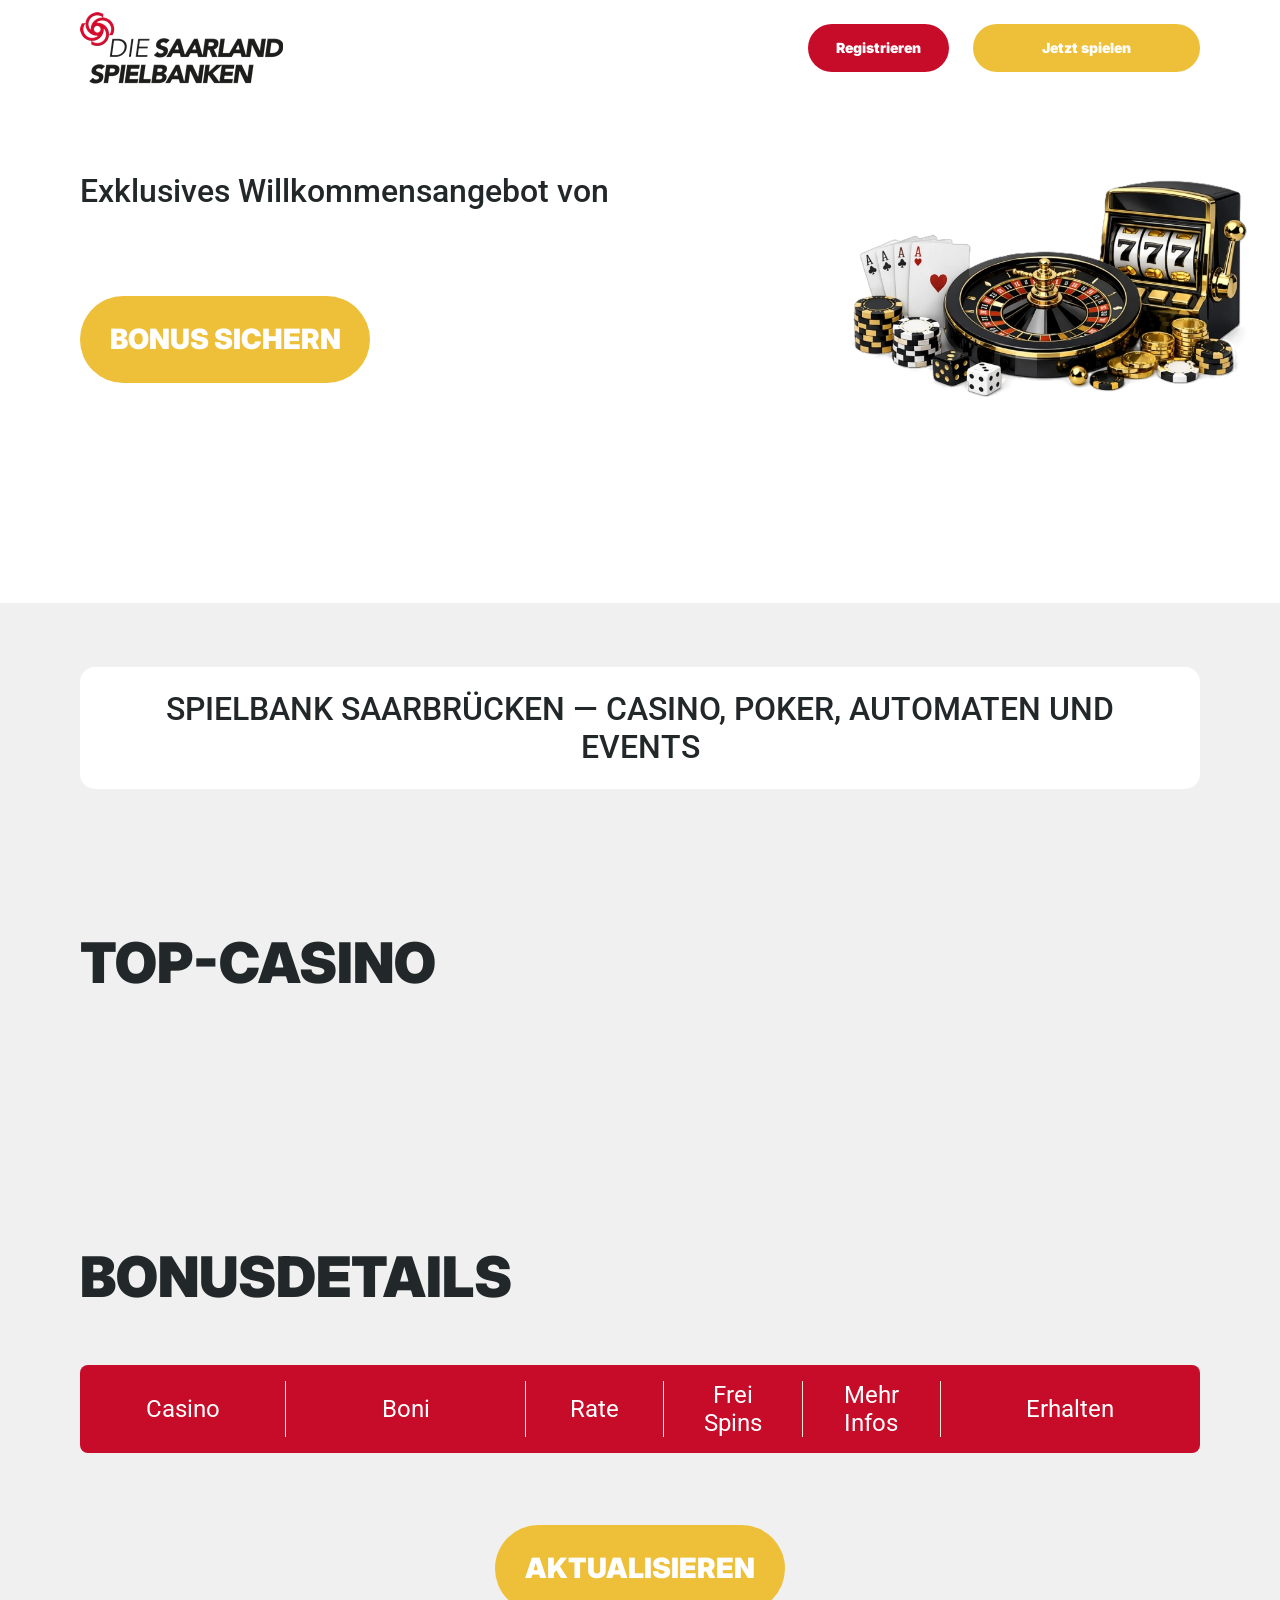
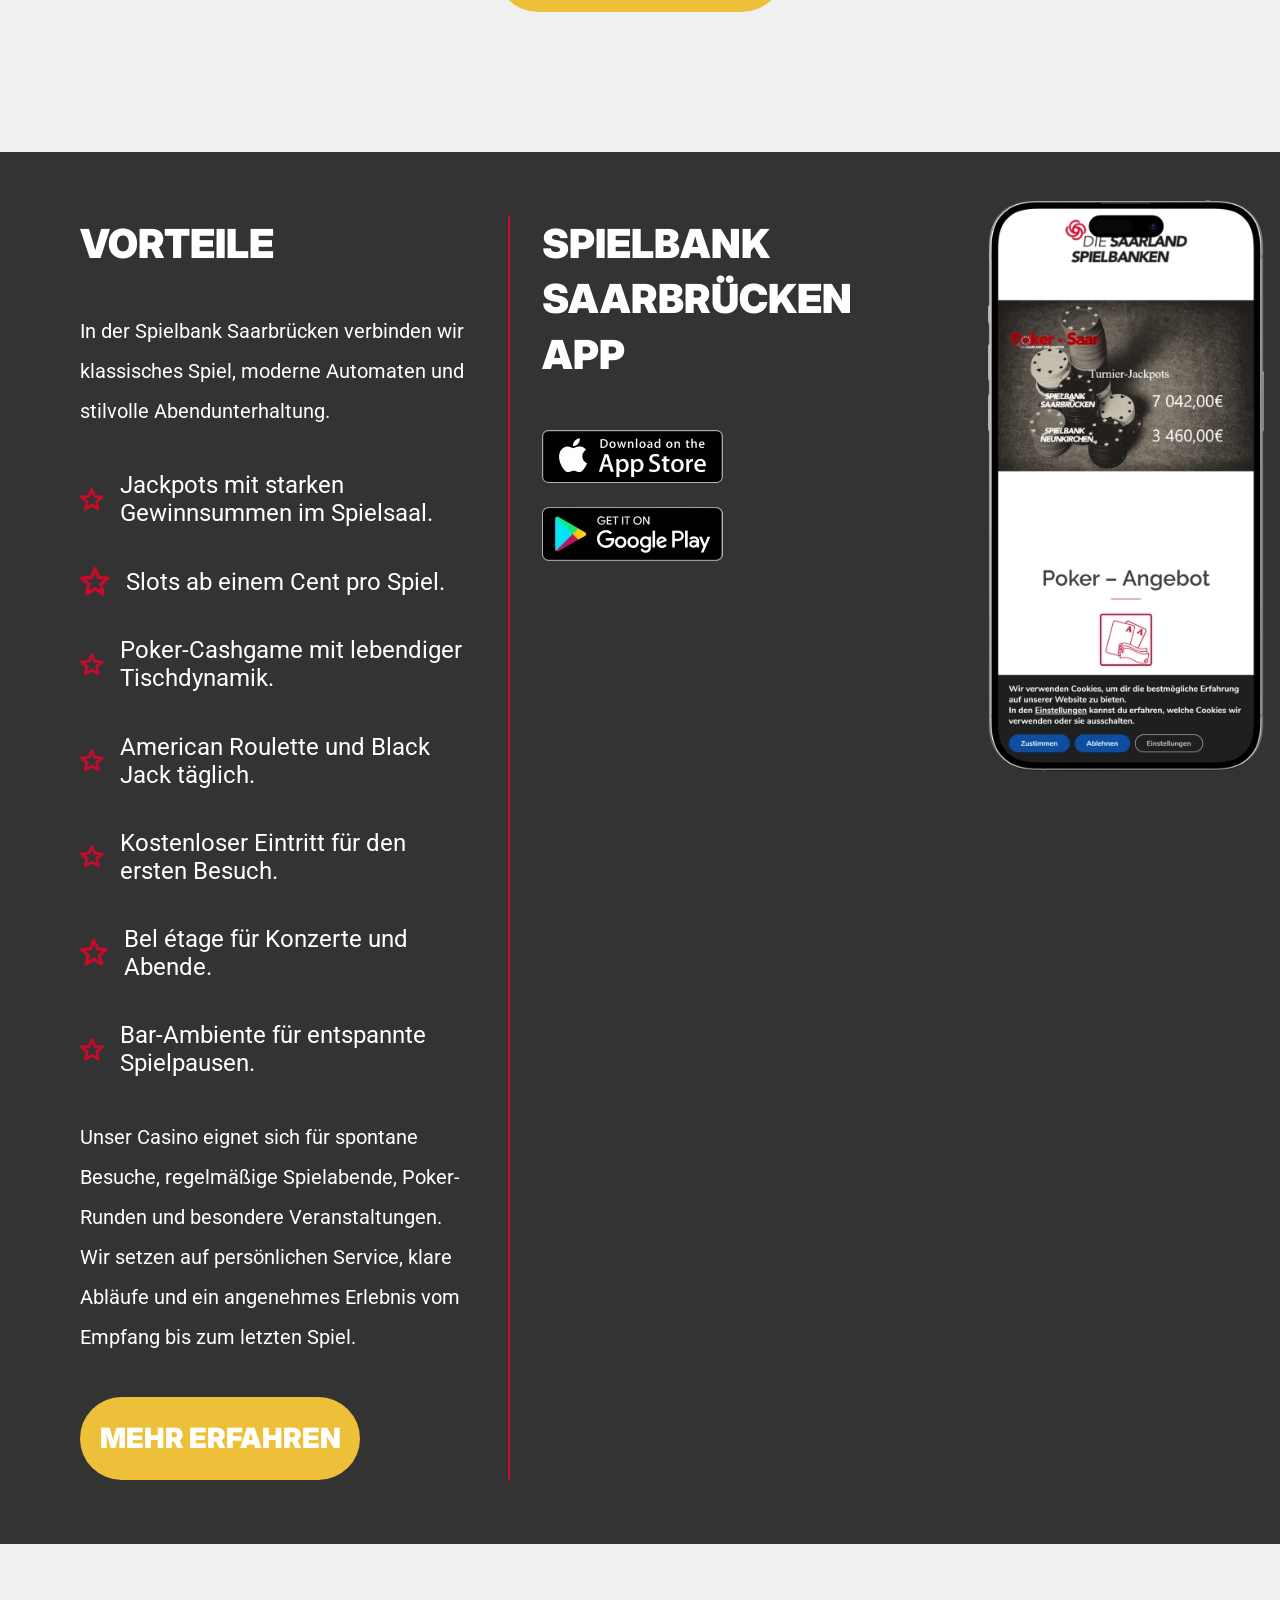
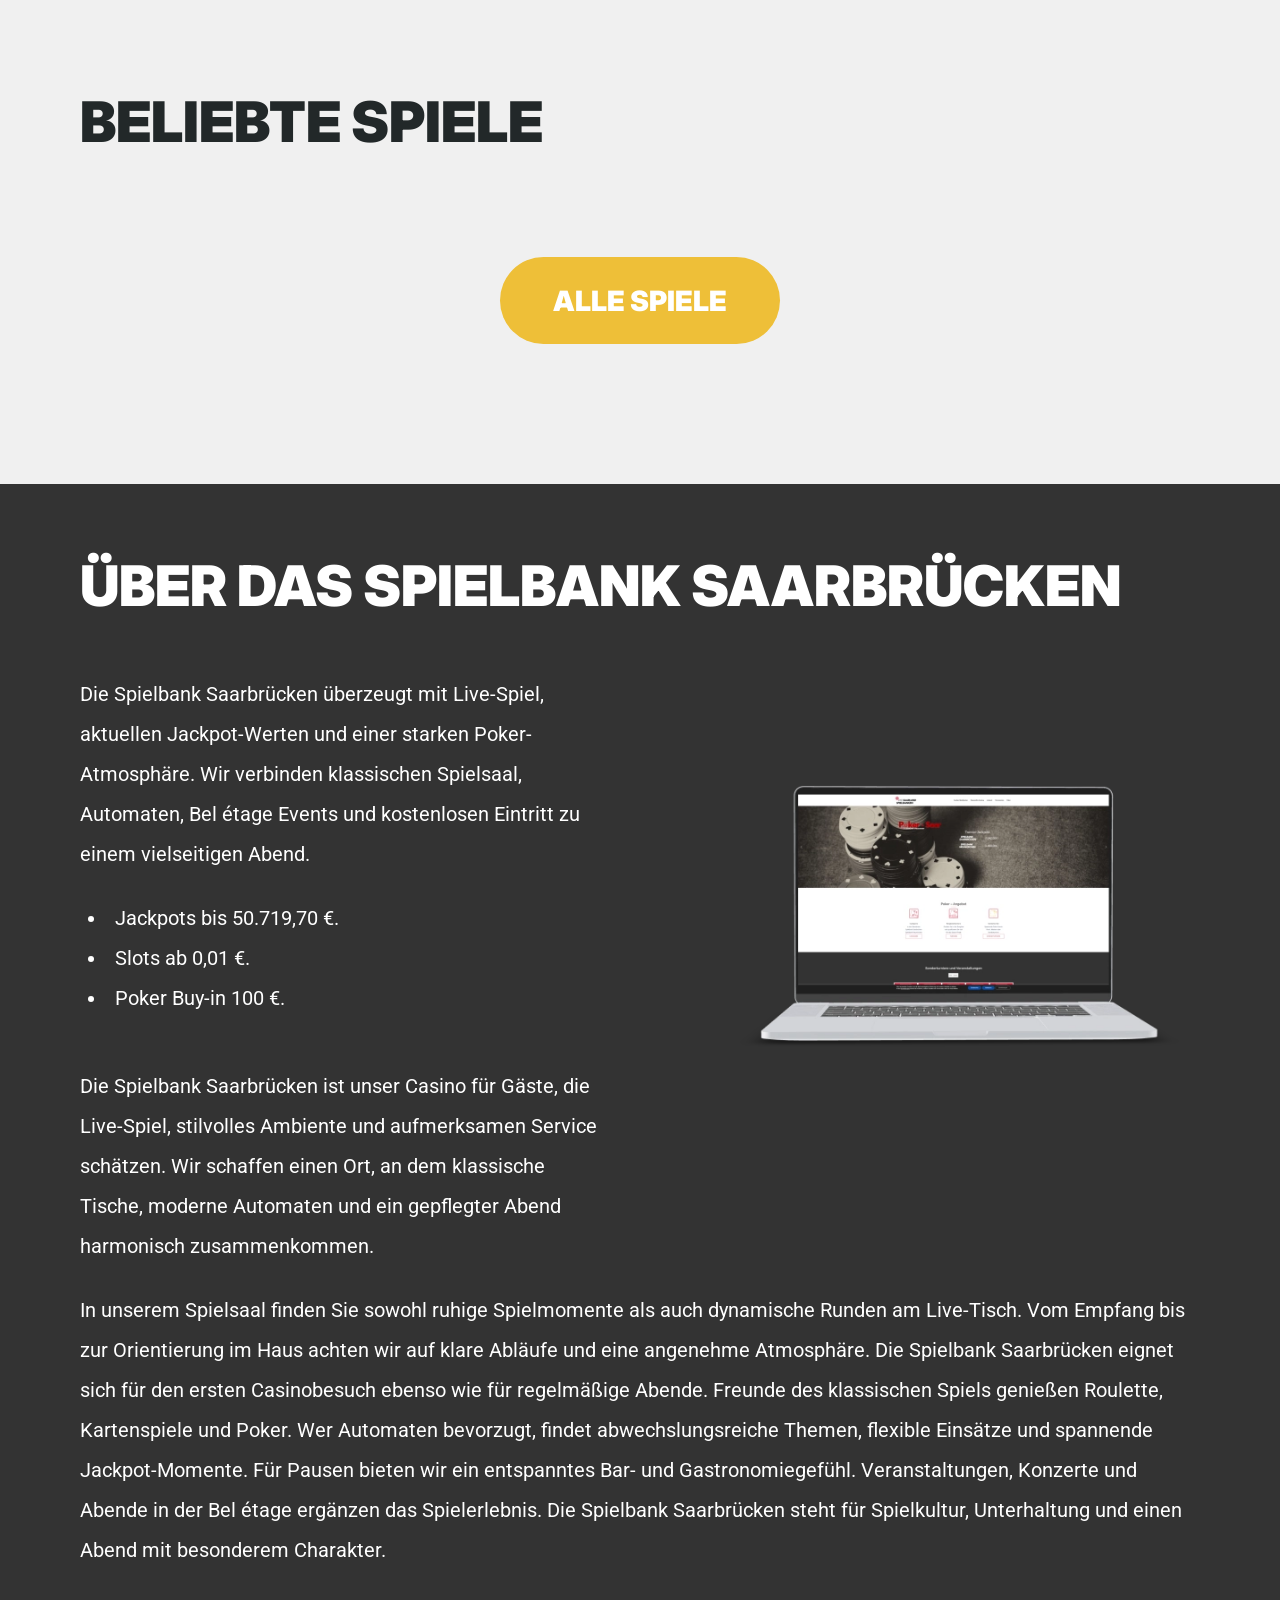
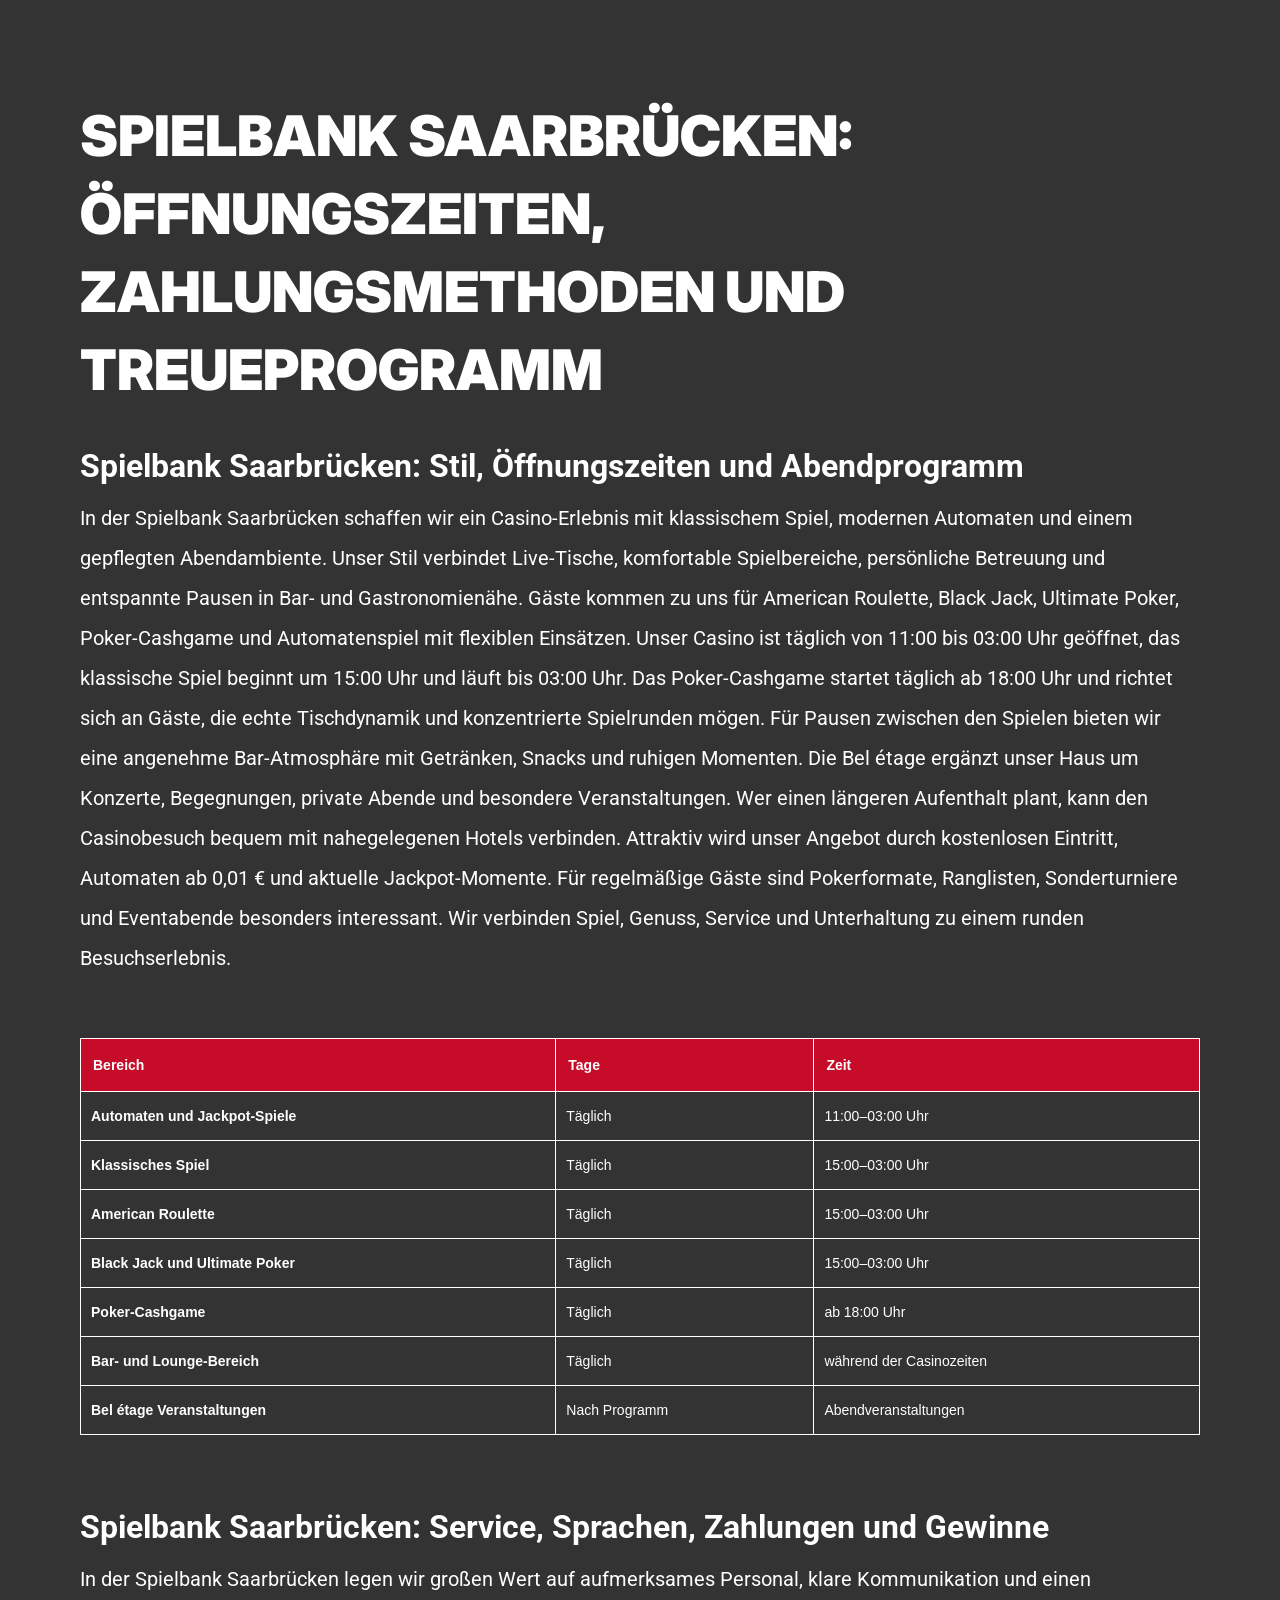
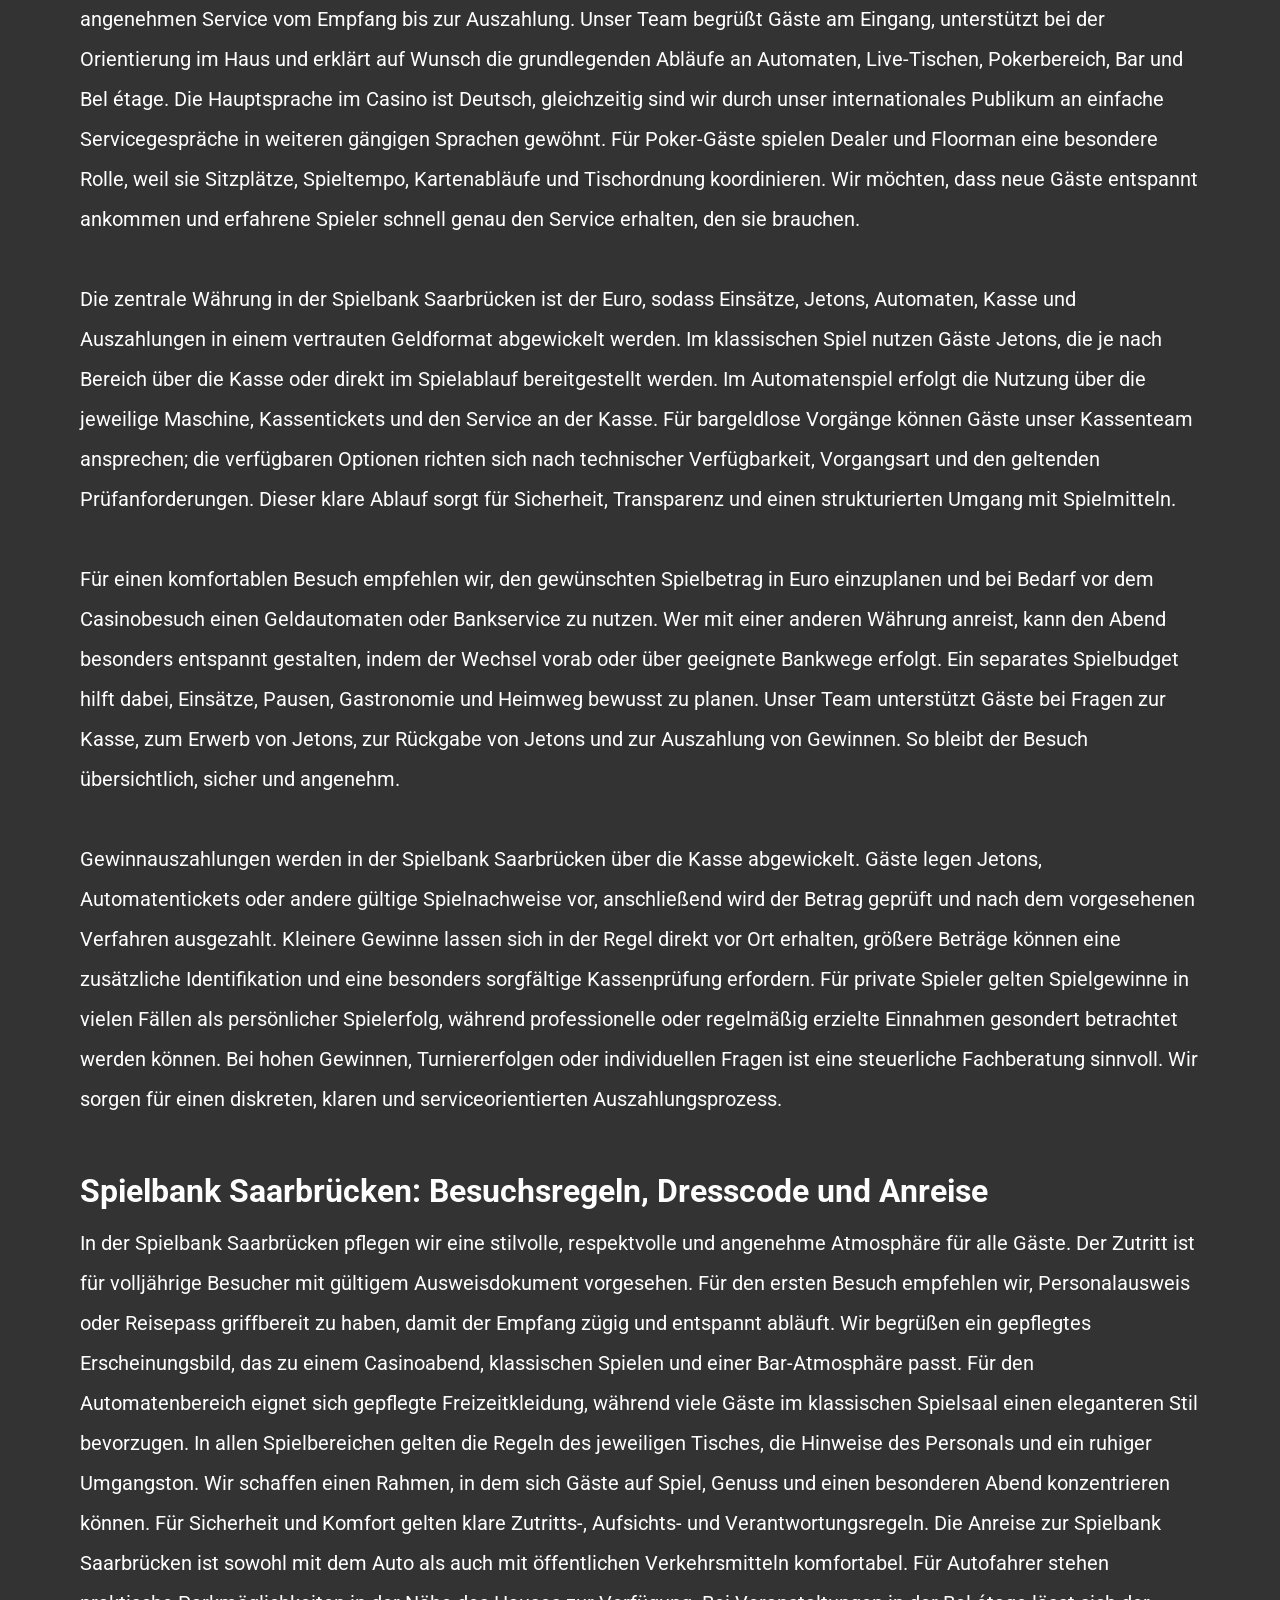
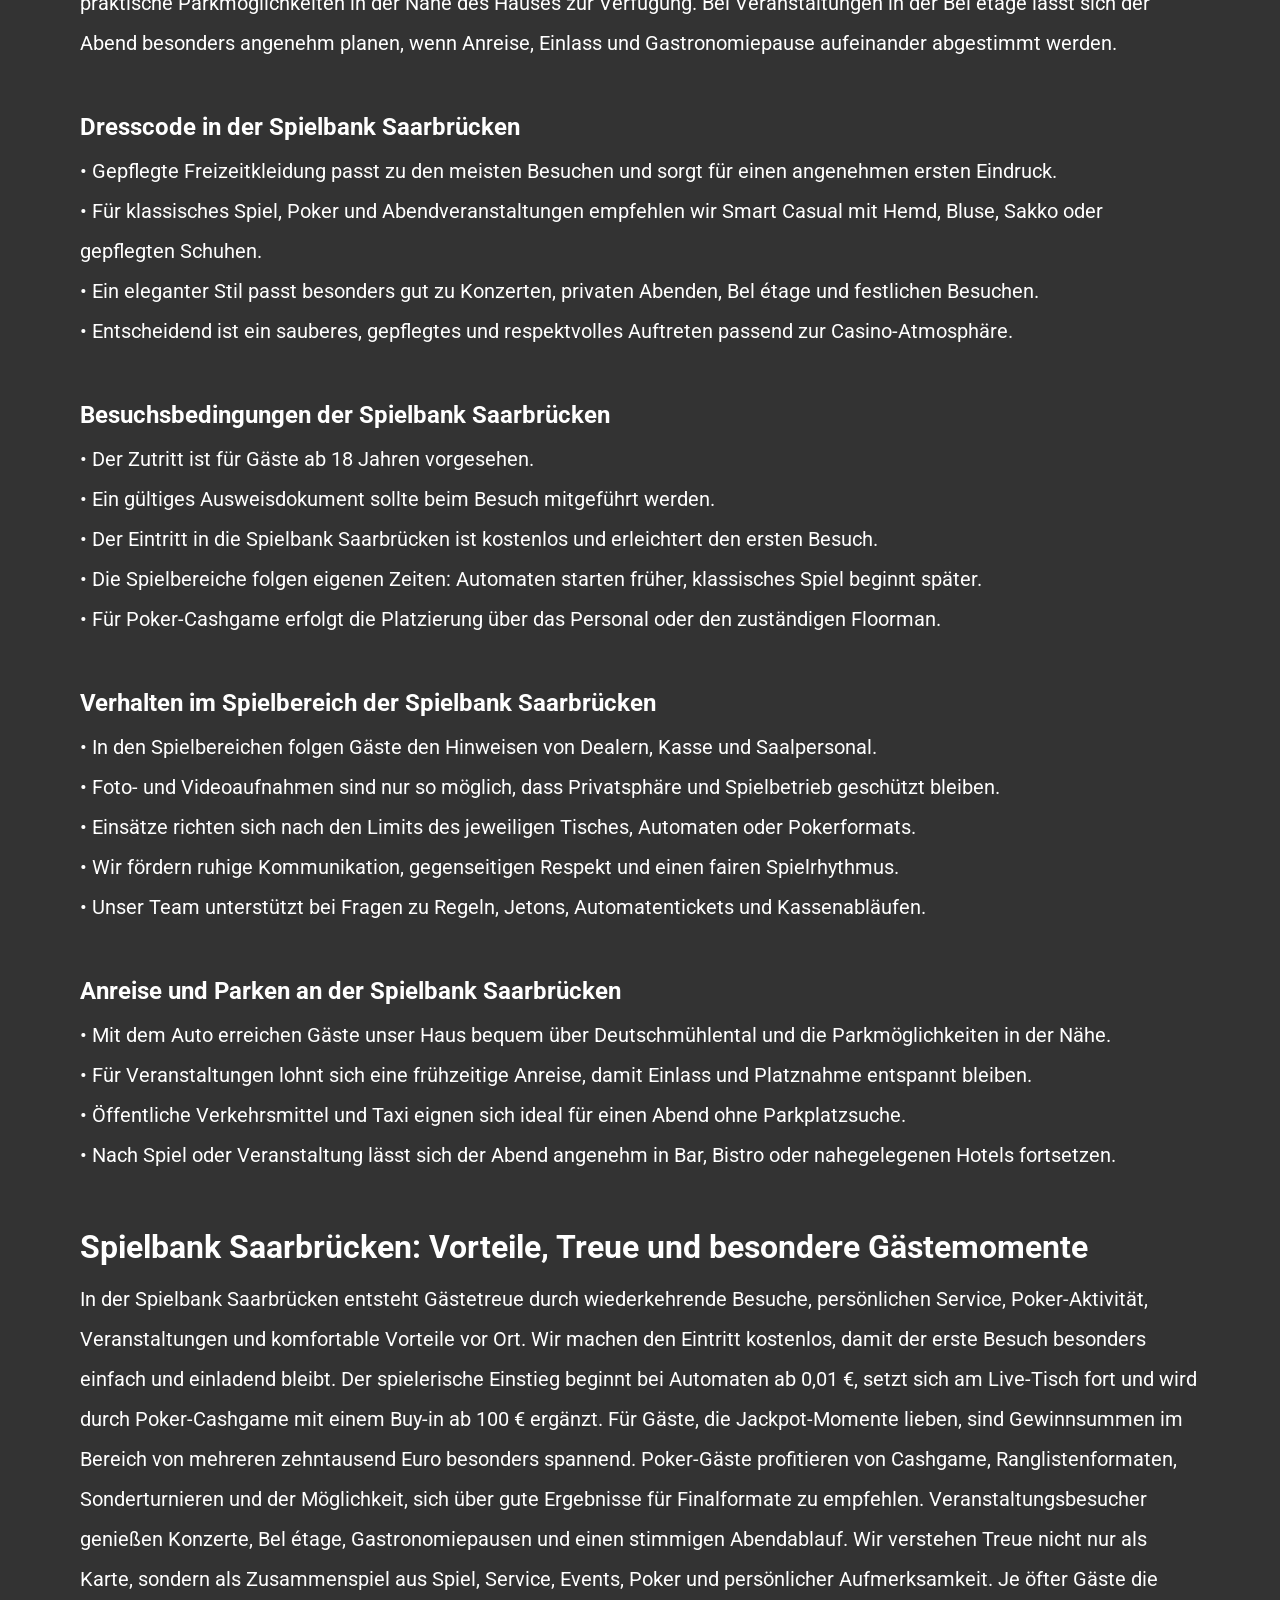
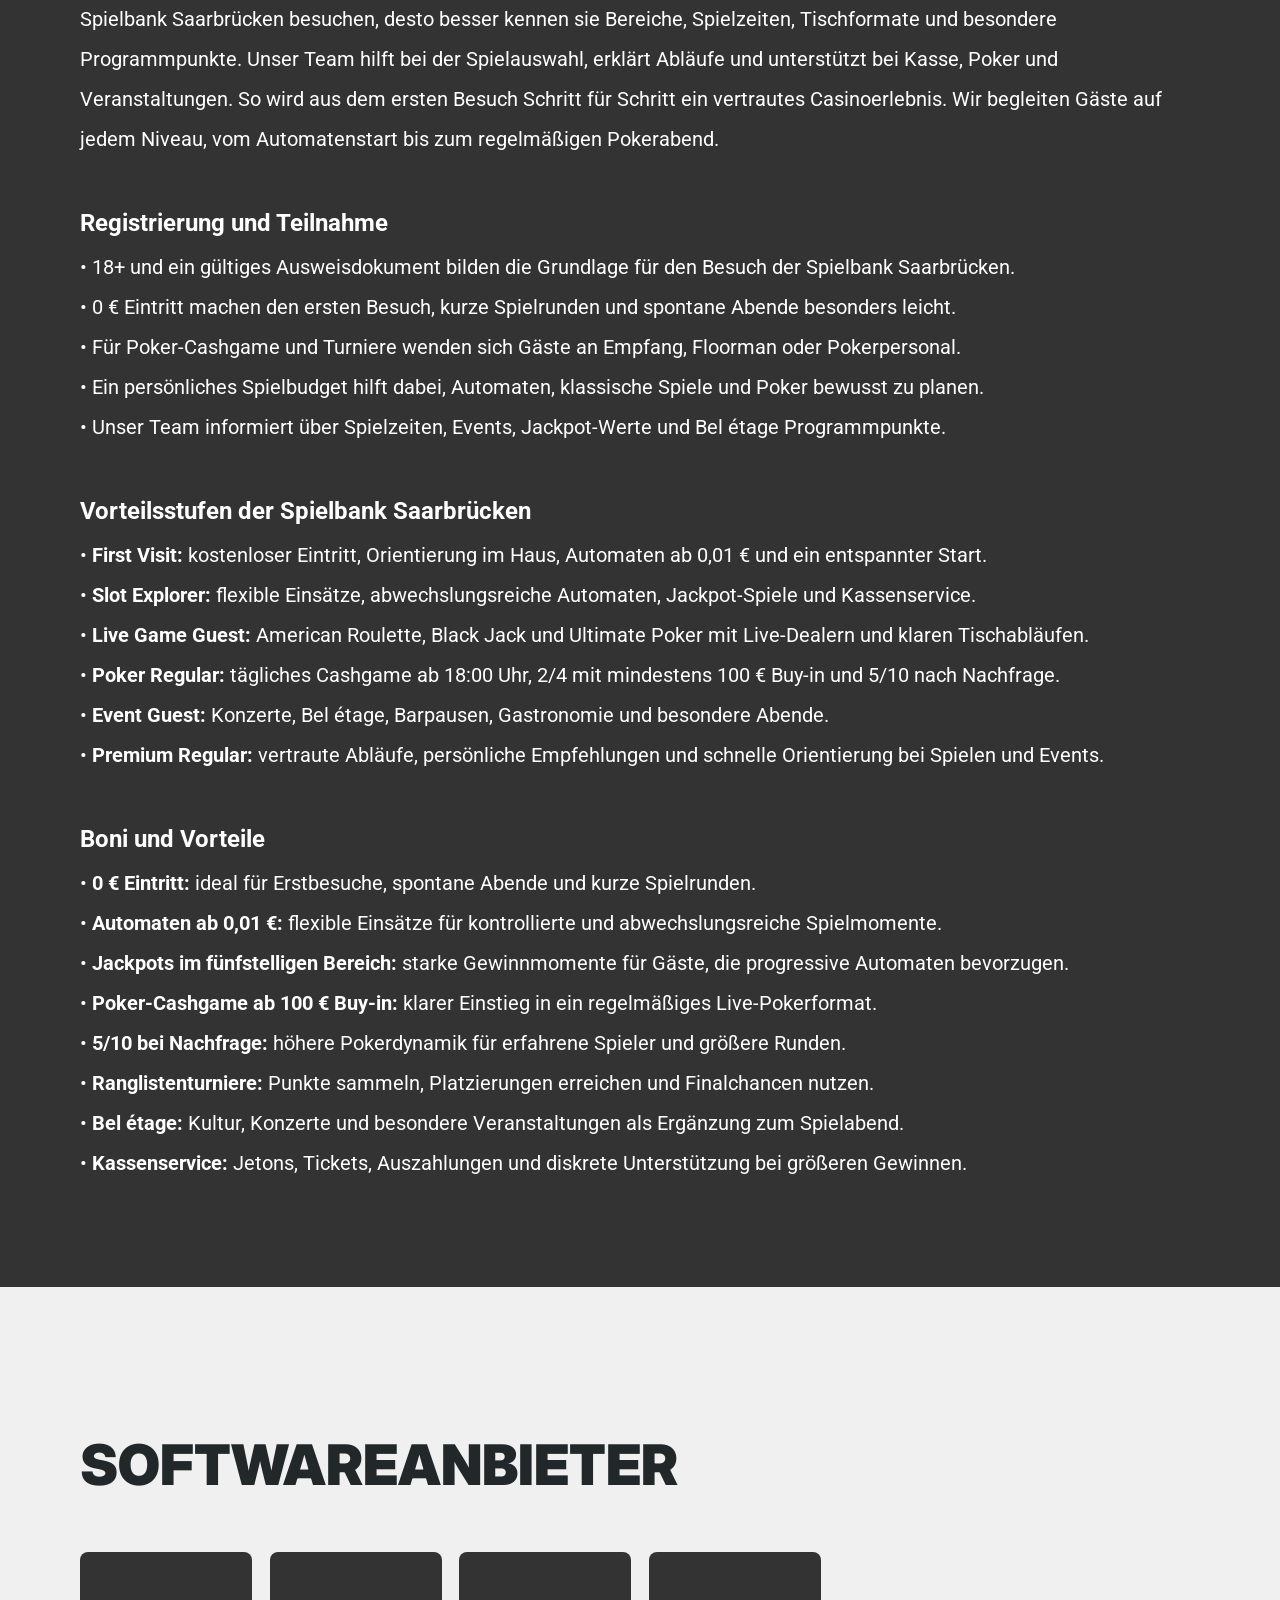
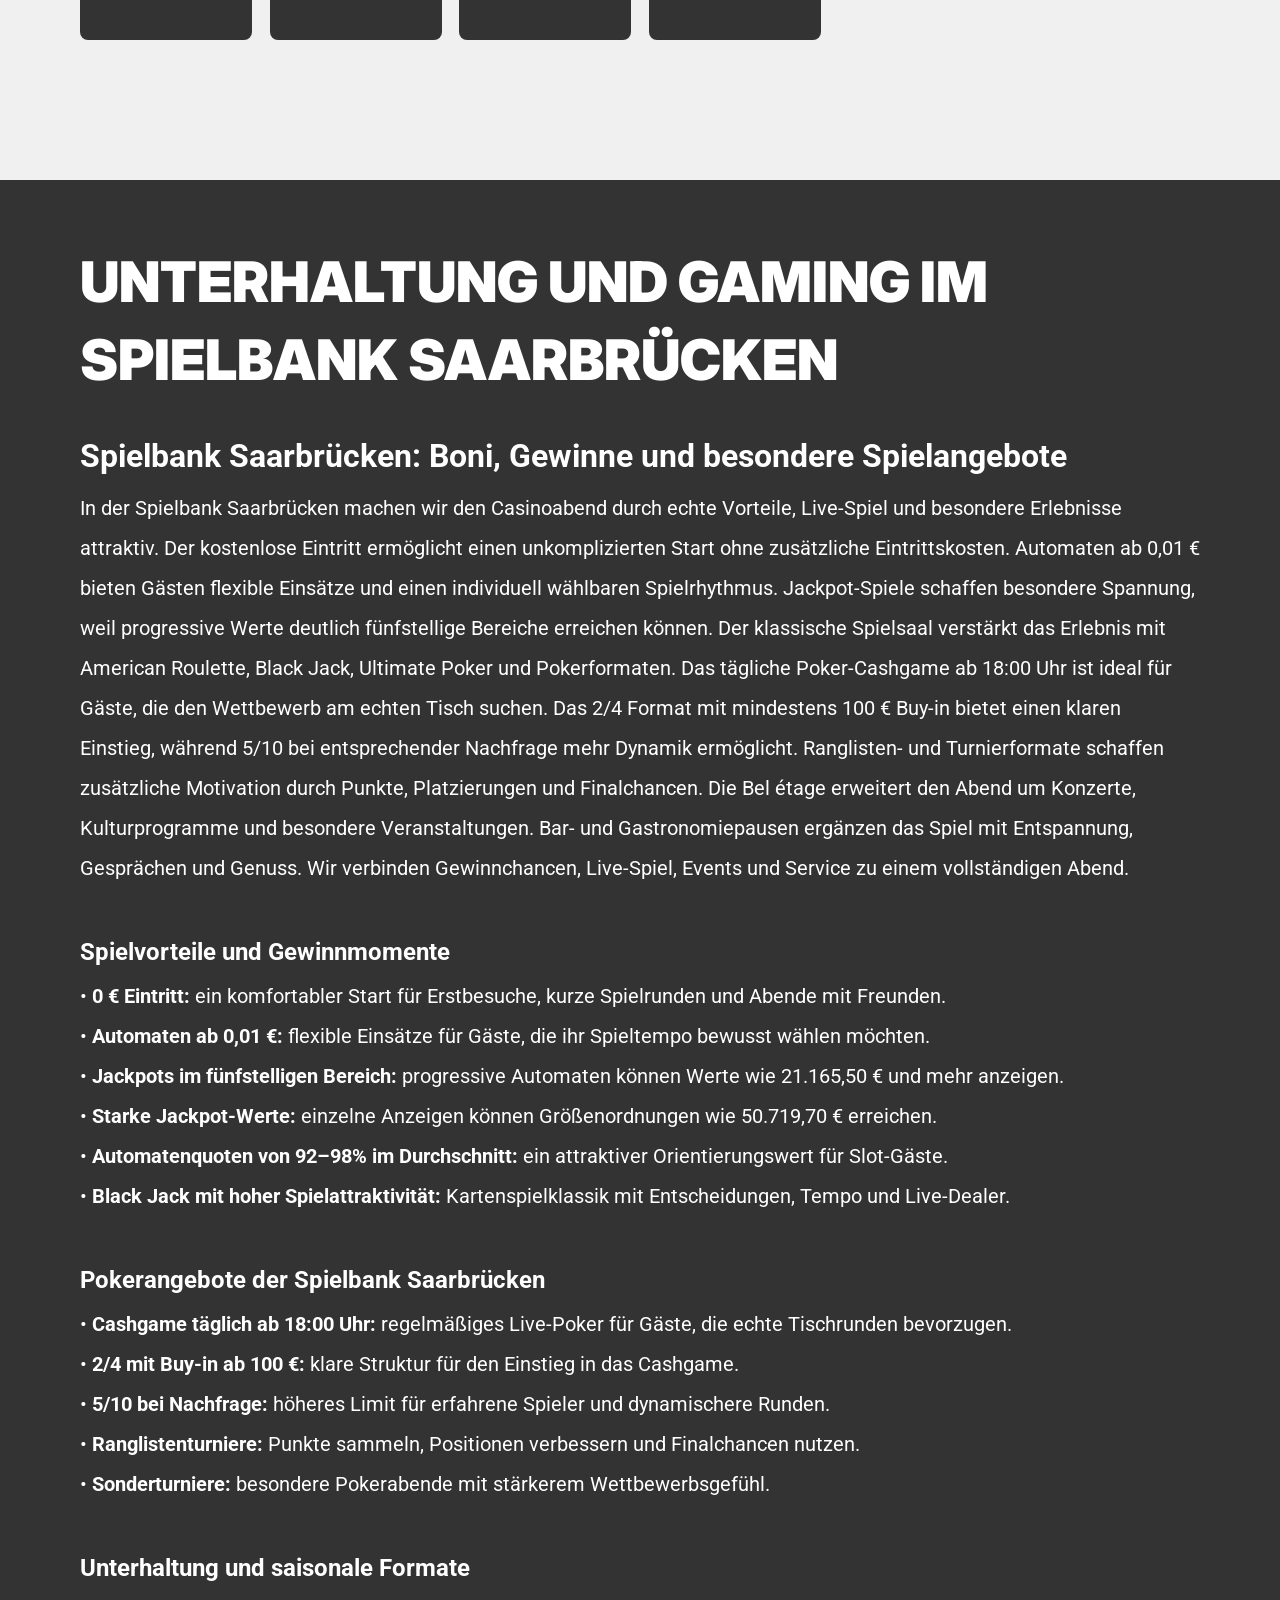
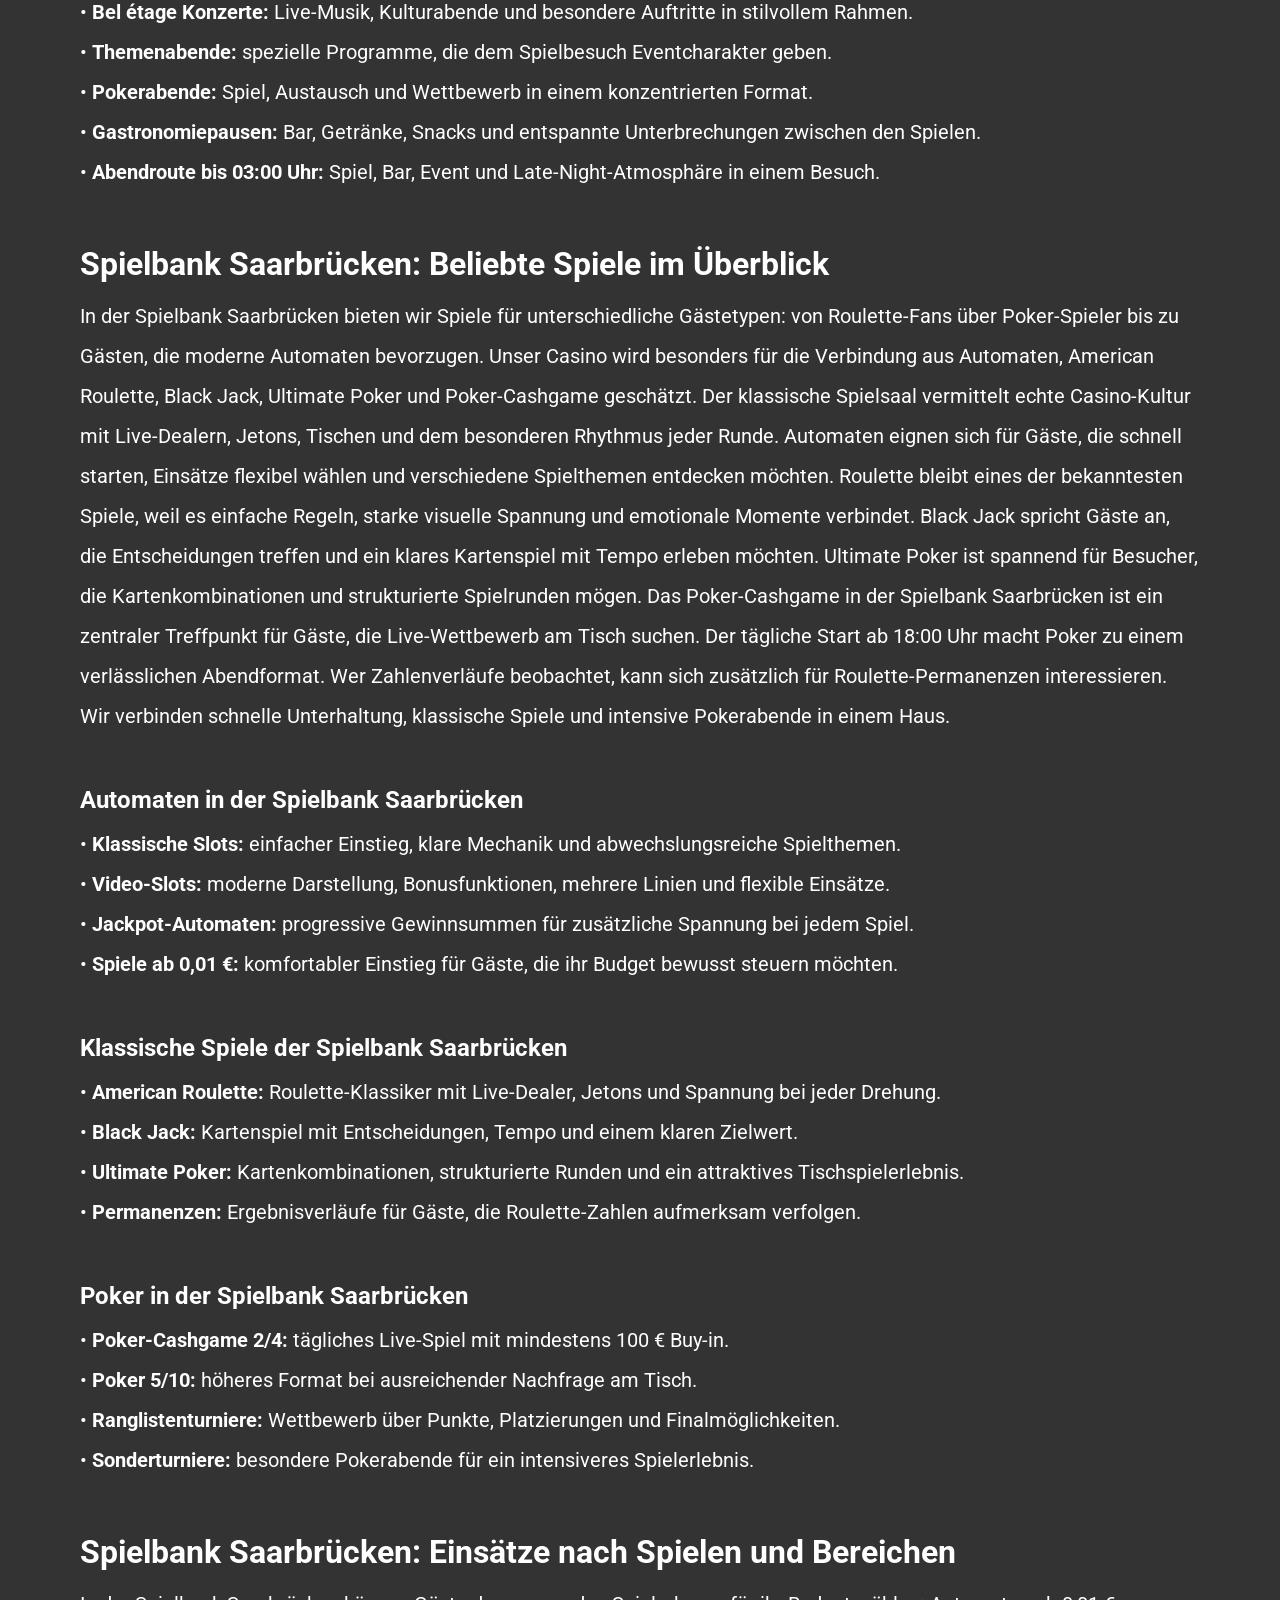
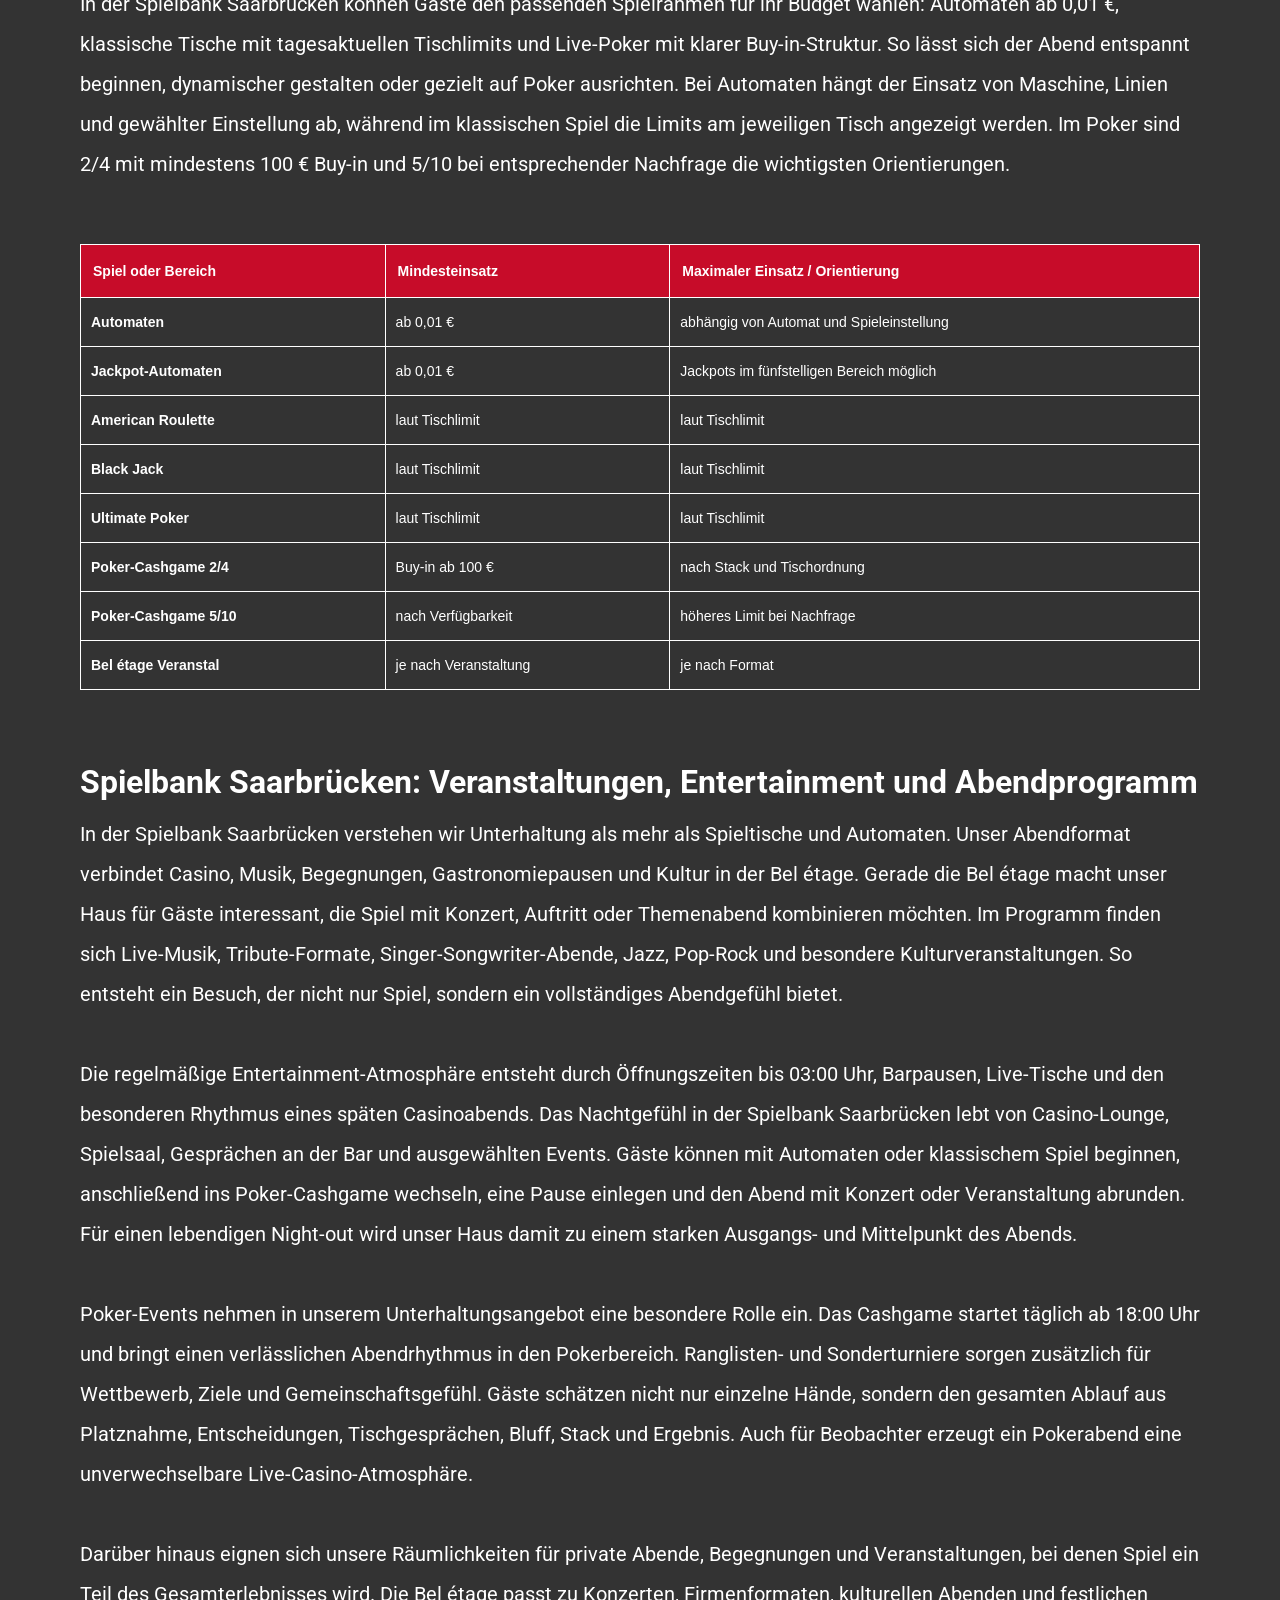
==== index.html @ 0625db38 "Site update" ====
<!DOCTYPE html>
<html lang="de-DE">

<head>
    <meta charset="utf-8">

    <script src="./index.js"></script>

    <link rel="manifest" href="./manifest.json">

    <link rel="preconnect" href="https://fonts.googleapis.com" />
    <link rel="preconnect" href="https://fonts.gstatic.com" crossorigin />

    <!-- Google Fonts -->
    <link
            href="https://fonts.googleapis.com/css2?family=Inter:wght@300;400;500;600;700&display=swap"
            rel="stylesheet"
    />
    <!-- Google Fonts -->

    <!-- Google Fonts -->
    <link
            href="https://fonts.googleapis.com/css2?family=Roboto:wght@300;400;500;600;700&display=swap"
            rel="stylesheet"
    />

    <meta name="viewport" content="width=device-width, initial-scale=1, minimum-scale=1, maximum-scale=2">
    <link rel="preload" as="image" href="_assets/images/1777111581-logo-dark.webp" fetchpriority="high">
    <link rel="stylesheet" href="./normalize.css">
    <link rel="stylesheet" href="./index.css">
    <meta name="theme-color" content="">
    <title>Spielbank Saarbrücken — Slots, Roulette, Black Jack, Poker und Bel étage</title>
    <meta name="description"
          content="Die Spielbank Saarbrücken bietet Automaten ab 0,01 €, American Roulette, Black Jack, Ultimate Poker, tägliches Poker-Cashgame, Jackpot-Spiele, Bar, Gastronomie und Veranstaltungen in der Bel étage.">
    <link rel="canonical" href="https://spielbank-saarbrucken-casino.com">
    <meta property="og:title" content="Spielbank Saarbrücken — Slots, Roulette, Black Jack, Poker und Bel étage">
    <meta property="og:description"
          content="Die Spielbank Saarbrücken bietet Automaten ab 0,01 €, American Roulette, Black Jack, Ultimate Poker, tägliches Poker-Cashgame, Jackpot-Spiele, Bar, Gastronomie und Veranstaltungen in der Bel étage.">
    <meta property="og:url" content="https://spielbank-saarbrucken-casino.com">
    <meta property="og:site_name" content="Spielbank Saarbrücken — Slots, Roulette, Black Jack, Poker und Bel étage">
    <meta property="og:locale" content="de-DE">
    <meta property="og:image" content="_assets/images/1777111639-startovaia-kartinka-dlia-nazemnogo-kazino-poker-sl-4.webp">
    <meta property="og:image:width" content="1200">
    <meta property="og:image:height" content="630">
    <meta property="og:type" content="website">
    <meta name="twitter:card" content="summary_large_image">
    <meta name="twitter:site" content="spielbank-saarbrucken-casino.com">
    <meta name="twitter:title" content="Spielbank Saarbrücken — Slots, Roulette, Black Jack, Poker und Bel étage">
    <meta name="twitter:description"
          content="Die Spielbank Saarbrücken bietet Automaten ab 0,01 €, American Roulette, Black Jack, Ultimate Poker, tägliches Poker-Cashgame, Jackpot-Spiele, Bar, Gastronomie und Veranstaltungen in der Bel étage.">
    <meta name="twitter:image" content="_assets/images/1777111639-startovaia-kartinka-dlia-nazemnogo-kazino-poker-sl-4.webp">
    <meta name="twitter:image:width" content="1200">
    <meta name="twitter:image:height" content="630">
    <link rel="icon" href="_assets/images/1777111651-favicon-77.ico" type="image/x-icon" sizes="16x16">
    <meta name="language" content="de-DE">

    <link rel="apple-touch-icon" href="_assets/images/1777111572-favicon-77.ico" sizes="96x96">
    <link rel="icon" href="_assets/images/1777111572-favicon-77.ico" type="image/webp" sizes="192x192">

    <link rel="preload" href="_assets/images/1777111685-startovaia-kartinka-dlia-nazemnogo-kazino-poker-sl-4.webp" as="image" fetchpriority="high">

    <link rel="alternate" hreflang="x-default" href="https://spielbank-saarbrucken-casino.com" />
    <link rel="alternate" hreflang="de" href="https://spielbank-saarbrucken-casino.com" />
</head>

<body>
<svg
        style="display: none"
        xmlns="http://www.w3.org/2000/svg"
        width="1em"
        height="1em"
        viewBox="0 0 256 256"
>
    <symbol id="minus-icon" viewBox="0 0 256 256">
        <path
                fill="#C70C29"
                d="M228 128a12 12 0 0 1-12 12H40a12 12 0 0 1 0-24h176a12 12 0 0 1 12 12"
        />
    </symbol>
</svg>

<svg
        style="display: none"
        xmlns="http://www.w3.org/2000/svg"
        width="1em"
        height="1em"
        viewBox="0 0 32 32"
>
    <symbol id="globe-icon" viewBox="0 0 32 32">
        <path
                fill="#EEBF38"
                d="M32.032 16c0-8.501-6.677-15.472-15.072-15.969-0.173-0.019-0.346-0.032-0.523-0.032-0.052 0-0.104 0.005-0.156 0.007-0.093-0.002-0.186-0.007-0.281-0.007-8.84 0-16.032 7.178-16.032 16.001s7.192 16.001 16.032 16.001c0.094 0 0.188-0.006 0.281-0.008 0.052 0.002 0.104 0.008 0.156 0.008 0.176 0 0.349-0.012 0.523-0.032 8.395-0.497 15.072-7.468 15.072-15.969zM29.049 21.151c-0.551-0.16-1.935-0.507-4.377-0.794 0.202-1.381 0.313-2.84 0.313-4.357 0-1.196-0.069-2.354-0.197-3.469 3.094-0.37 4.45-0.835 4.54-0.867l-0.372-1.050c0.695 1.659 1.080 3.478 1.080 5.386 0 1.818-0.352 3.555-0.987 5.151zM8.921 16c0-1.119 0.074-2.212 0.21-3.263 1.621 0.127 3.561 0.222 5.839 0.243v6.939c-2.219 0.021-4.114 0.111-5.709 0.234-0.22-1.319-0.34-2.715-0.34-4.154zM16.967 2.132c2.452 0.711 4.552 4.115 5.492 8.628-1.512 0.12-3.332 0.209-5.492 0.229v-8.857zM14.971 2.156v8.832c-2.136-0.021-3.965-0.109-5.502-0.226 0.96-4.457 3.076-7.836 5.502-8.606zM14.971 21.913l0 7.929c-2.263-0.718-4.256-3.705-5.293-7.719 1.492-0.11 3.253-0.189 5.292-0.21zM16.967 29.868l-0-7.955c2.061 0.020 3.814 0.102 5.288 0.217-1.019 4.067-3 7.076-5.288 7.738zM16.967 19.92l0-6.939c2.291-0.021 4.218-0.118 5.818-0.25 0.131 1.053 0.203 2.147 0.203 3.268 0 1.442-0.116 2.84-0.329 4.16-1.575-0.128-3.462-0.219-5.692-0.24zM28.588 9.81c-0.302 0.094-1.564 0.453-4.094 0.751-0.564-2.998-1.584-5.561-2.91-7.412 3.048 1.325 5.535 3.697 7.005 6.661zM11.213 2.831c-1.632 1.873-2.963 4.568-3.691 7.754-2.265-0.245-3.623-0.534-4.166-0.665 1.585-3.27 4.407-5.836 7.856-7.088zM2.614 11.787c0.385 0.104 1.841 0.467 4.549 0.766-0.155 1.107-0.24 2.26-0.24 3.447 0 1.509 0.136 2.96 0.383 4.334-2.325 0.251-3.755 0.552-4.396 0.706-0.607-1.566-0.944-3.264-0.944-5.041 0-1.467 0.228-2.883 0.649-4.213zM3.784 22.886c0.727-0.154 2.029-0.39 3.956-0.591 0.759 2.803 1.993 5.175 3.473 6.874-3.16-1.148-5.79-3.398-7.429-6.282v0zM21.583 28.849c1.195-1.665 2.14-3.907 2.728-6.525 1.982 0.227 3.226 0.494 3.853 0.652-1.5 2.596-3.808 4.669-6.581 5.873z">
        </path>
    </symbol>
</svg>

<svg width="32" height="31" viewBox="0 0 32 31" fill="none" xmlns="http://www.w3.org/2000/svg">
    <symbol id="star-icon" viewBox="0 0 32 31">
        <path d="M10.0431 24.5932L15.8898 21.0667L21.7365 24.6396L20.2052 17.9577L25.3559 13.5031L18.5811 12.8999L15.8898 6.58913L13.1985 12.8535L6.42371 13.4567L11.5744 17.9577L10.0431 24.5932ZM15.8898 25.4285L8.187 30.0687C7.84672 30.2853 7.49096 30.3781 7.11975 30.3471C6.74853 30.3162 6.42371 30.1925 6.1453 29.9759C5.86688 29.7594 5.65034 29.489 5.49566 29.1648C5.34099 28.8406 5.31005 28.4768 5.40286 28.0734L7.44456 19.3034L0.623417 13.4103C0.314068 13.1319 0.121034 12.8145 0.0443157 12.4581C-0.0324028 12.1017 -0.00951111 11.754 0.112991 11.415C0.235493 11.0759 0.421103 10.7975 0.669819 10.5797C0.918536 10.362 1.25882 10.2227 1.69067 10.1621L10.6927 9.37327L14.1729 1.11366C14.3276 0.742438 14.5676 0.464023 14.8931 0.278414C15.2185 0.0928044 15.5507 0 15.8898 0C16.2288 0 16.5611 0.0928044 16.8865 0.278414C17.2119 0.464023 17.452 0.742438 17.6067 1.11366L21.0869 9.37327L30.0889 10.1621C30.522 10.224 30.8623 10.3632 31.1098 10.5797C31.3572 10.7963 31.5428 11.0747 31.6666 11.415C31.7903 11.7553 31.8138 12.1036 31.7371 12.46C31.6604 12.8163 31.4667 13.1331 31.1562 13.4103L24.335 19.3034L26.3767 28.0734C26.4695 28.4756 26.4386 28.8394 26.2839 29.1648C26.1292 29.4902 25.9127 29.7606 25.6343 29.9759C25.3559 30.1912 25.0311 30.315 24.6598 30.3471C24.2886 30.3793 23.9329 30.2865 23.5926 30.0687L15.8898 25.4285Z" fill="#C70C29"/>
    </symbol>
</svg>

<svg
        xmlns="http://www.w3.org/2000/svg"
        width="1em"
        height="1em"
        viewBox="0 0 256 256"
>
    <symbol id="plus-icon" viewBox="0 0 256 256">
        <path
                fill="#C70C29"
                d="M228 128a12 12 0 0 1-12 12h-76v76a12 12 0 0 1-24 0v-76H40a12 12 0 0 1 0-24h76V40a12 12 0 0 1 24 0v76h76a12 12 0 0 1 12 12"
        />
    </symbol>
</svg>

<svg
        width="33"
        height="32"
        viewBox="0 0 33 32"
        fill="none"
        xmlns="http://www.w3.org/2000/svg"
>
    <symbol id="play-icon" viewBox="0 0 33 32">
        <path
                d="M16.8334 0.0786133C7.9606 0.0786133 0.767578 7.20678 0.767578 15.9998C0.767578 24.7929 7.9606 31.921 16.8334 31.921C25.7061 31.921 32.8992 24.7929 32.8992 15.9998C32.8992 7.20678 25.7061 0.0786133 16.8334 0.0786133ZM22.3861 16.8438L14.3532 21.8192C14.1907 21.9197 14.0059 21.9703 13.821 21.9703C13.6536 21.9703 13.4859 21.929 13.3342 21.8454C13.015 21.67 12.8169 21.3372 12.8169 20.9752V11.0244C12.8169 10.6625 13.015 10.3296 13.3342 10.1543C13.6533 9.97788 14.0436 9.98857 14.3532 10.1805L22.3861 15.1559C22.6796 15.3381 22.858 15.6568 22.858 15.9998C22.858 16.3428 22.6796 16.6616 22.3861 16.8438Z"
                fill="#EEBF38"
        />
    </symbol>
</svg>

<svg
        width="20"
        height="20"
        viewBox="0 0 20 20"
        fill="none"
        xmlns="http://www.w3.org/2000/svg"
>
    <symbol id="information-outline" viewBox="0 0 20 20">
        <path
                d="M9 7H11V5H9V7ZM10 18C5.59 18 2 14.41 2 10C2 5.59 5.59 2 10 2C14.41 2 18 5.59 18 10C18 14.41 14.41 18 10 18ZM10 0C8.68678 0 7.38642 0.258658 6.17317 0.761205C4.95991 1.26375 3.85752 2.00035 2.92893 2.92893C1.05357 4.8043 0 7.34784 0 10C0 12.6522 1.05357 15.1957 2.92893 17.0711C3.85752 17.9997 4.95991 18.7362 6.17317 19.2388C7.38642 19.7413 8.68678 20 10 20C12.6522 20 15.1957 18.9464 17.0711 17.0711C18.9464 15.1957 20 12.6522 20 10C20 8.68678 19.7413 7.38642 19.2388 6.17317C18.7362 4.95991 17.9997 3.85752 17.0711 2.92893C16.1425 2.00035 15.0401 1.26375 13.8268 0.761205C12.6136 0.258658 11.3132 0 10 0ZM9 15H11V9H9V15Z"
                fill="#222829"
        />
    </symbol>
</svg>

<div class="wrapper">
    <header class="header" id="top">
        <div class="headerBlock">
            <div class="headerLogoContainer"><a href="https://spielbank-saarbrucken-casino.com" aria-label="Main page"><img class="header__logo logo"
                                                                                                     src="_assets/images/1777111581-logo-dark.webp" alt="Spielbank Saarbrücken Logo" /></a></div>
            <ul class="nav__list">
                <li class="nav__item"><a class="nav__link" target="_blank" href="casino.html?id=example-offer-id"
                                         aria-label="Registrieren" id="navSignUp"> Registrieren </a></li>
                <li class="nav__item nav__itemLarge"><a class="nav__link nav__linkLarge" target="_blank"
                                                        href="casino.html?id=example-offer-id" aria-label="Jetzt spielen" id="navPlayNow"> Jetzt spielen </a>
                </li>
            </ul>
        </div>
    </header>
    <main class="main">
        <section class="heroContainer">
            <div class="hero">
                <div class="heroBlock block">
                    <div class="heroGroup">
                        <div class="heroTextGroup">
                            <p class="heroText heroTextDesktop">Exklusives Willkommensangebot von</p>
                            <p class="heroText heroTextMobile">Exklusives Willkommensangebot von</p>
                            <p class="heroText heroTextBonus" id="bonusText"></p>
                        </div><a target="_blank" class="heroLink" id="bonusLink" href="/" aria-label="Spiel starten"><span
                            class="heroButton btn btn--large">Bonus sichern</span></a>
                    </div>
                </div>
            </div>
            <div class="heroUnder">
                <h1 class="heroText heroMainTitle">Spielbank Saarbrücken — Casino, Poker, Automaten und Events</h1>
            </div>
        </section>
        <div class="bonusesCircleContainer">
            <section class="topCasino">
                <div class="container">
                    <div class="topCasinoBlock block">
                        <h2 class="topCasinoTitle title"><span>Top-Casino <span id="countryName"></span></span>
                        </h2>
                        <div class="topCasinoGroup" id="casinoCardContainer">
                            <!-- Casino cards will be dynamically inserted here --></div><button
                            class="topCasinoButton btn btn--large" id="showMoreButton"> Alle Casino </button>
                    </div>
                </div>
            </section>
            <section class="bonusDetails" id="bonuses">
                <div class="container">
                    <div class="bonusDetailsBlock block">
                        <h2 class="bonusDetailsTitle title"><span>Bonusdetails</span></h2>
                        <div class="bonusDetailsGroup">
                            <div class="bonusTable">
                                <div class="bogradientContainer">
                                    <div class="bonusTableRow bonusTableHeader">
                                        <div class="bonusTableHead">
                                            <p class="bonusHeaderText bonusHeaderCasino">Casino</p>
                                        </div>
                                        <div class="bonusTableHead">
                                            <p class="bonusHeaderText bonusDetailsWelcome">Boni</p>
                                        </div>
                                        <div class="bonusTableHead">
                                            <p class="bonusHeaderText">Rate</p>
                                        </div>
                                        <div class="bonusTableHead">
                                            <p class="bonusHeaderText bonusHeaderTextSpins">Frei Spins</p>
                                        </div>
                                        <div class="bonusTableHead">
                                            <p class="bonusHeaderText">Mehr Infos</p>
                                        </div>
                                        <div class="bonusTableHead">
                                            <p class="bonusHeaderText bonusClaimBonus">Erhalten</p>
                                        </div>
                                    </div>
                                </div><!-- Bonus rows will be dynamically inserted here -->
                                <div id="bonusTableRows"></div>
                            </div>
                        </div><button class="bonusDetailsButton btn btn--large" id="refreshButton"> Aktualisieren
                    </button>
                    </div>
                </div>
            </section>
        </div>
        <div class="advantagesCircleContainer">
            <section class="advantages">
                <div class="container">
                    <div class="advantagesBlock block">
                        <div class="advantagesDescription">
                            <h2 class="advantagesTitle title">Vorteile</h2>
                            <ul class="advantagesList">
                                <li class="providersGroup">In der Spielbank Saarbrücken verbinden wir klassisches Spiel, moderne Automaten und stilvolle Abendunterhaltung.</li>
                                <li class="advantagesItem">
                                    <svg class="advantagesStar" width="30" height="29">
                                        <use href="#star-icon"></use>
                                    </svg>
                                    <p class="advantagesText">Jackpots mit starken Gewinnsummen im Spielsaal.</p>
                                </li>
                                <li class="advantagesItem">
                                    <svg class="advantagesStar" width="30" height="29">
                                        <use href="#star-icon"></use>
                                    </svg>
                                    <p class="advantagesText">Slots ab einem Cent pro Spiel.</p>
                                </li>
                                <li class="advantagesItem">
                                    <svg class="advantagesStar" width="30" height="29">
                                        <use href="#star-icon"></use>
                                    </svg>
                                    <p class="advantagesText">Poker-Cashgame mit lebendiger Tischdynamik.</p>
                                </li>
                                <li class="advantagesItem">
                                    <svg class="advantagesStar" width="30" height="29">
                                        <use href="#star-icon"></use>
                                    </svg>
                                    <p class="advantagesText">American Roulette und Black Jack täglich.</p>
                                </li>
                                <li class="advantagesItem">
                                    <svg class="advantagesStar" width="30" height="29">
                                        <use href="#star-icon"></use>
                                    </svg>
                                    <p class="advantagesText">Kostenloser Eintritt für den ersten Besuch.</p>
                                </li>
                                <li class="advantagesItem">
                                    <svg class="advantagesStar" width="30" height="29">
                                        <use href="#star-icon"></use>
                                    </svg>
                                    <p class="advantagesText">Bel étage für Konzerte und Abende.</p>
                                </li>
                                <li class="advantagesItem">
                                    <svg class="advantagesStar" width="30" height="29">
                                        <use href="#star-icon"></use>
                                    </svg>
                                    <p class="advantagesText">Bar-Ambiente für entspannte Spielpausen.</p>
                                </li>
                                <li class="providersGroup">Unser Casino eignet sich für spontane Besuche, regelmäßige Spielabende, Poker-Runden und besondere Veranstaltungen. Wir setzen auf persönlichen Service, klare Abläufe und ein angenehmes Erlebnis vom Empfang bis zum letzten Spiel.</li>
                            </ul><a class="advantagesLink" id="advantagesLink" target="_blank" href="/" aria-label="Mehr erfahren"><span
                                class="advantagesButton btn btn--large">Mehr erfahren</span></a>
                        </div>
                        <div class="advantagesMobile">
                            <h2 class="advantagesTitle title advantagesAppTitle">Spielbank Saarbrücken App</h2><img
                                class="advantagesMobilePhone" src="_assets/images/1777111719-saar.webp" title="Spielbank Saarbrücken Mobile"
                                alt="Spielbank Saarbrücken App" />
                            <div class="advantagesStoreGroup"><a href="/" id="appStoreLink" aria-label="Play game"
                                                                 target="_blank"><img class="advantagesStore" width="181" height="53"
                                                                                      src="./assets/images/advantages/app-store.webp" alt="iOs App " title="Spielbank Saarbrücken App"/></a><a
                                    href="/" id="googlePlayLink" aria-label="Play game" target="_blank"><img
                                    class="advantagesStore" width="181" height="54"
                                    src="./assets/images/advantages/google-play.webp" alt="android App Spielbank Saarbrücken App" title="Spielbank Saarbrücken App" /></a>
                            </div>
                        </div>
                    </div>
                </div>
            </section>
            <section class="games" id="games">
                <div class="container">
                    <div class="gamesBlock block">
                        <h2 class="gamesTitle title"><span>Beliebte Spiele</span></h2>
                        <div class="gamesGroup" id="gamesContainer"><!-- Games will be dynamically inserted here -->
                        </div><a target="_blank" class="gamesLink" id="allGamesLink" href="/" aria-label="Alle Spiele"><span
                            class="gamesButton btn btn--large">Alle Spiele</span></a>
                    </div>
                </div>
            </section>
        </div>
        <div class="historyCircleContainer">
            <section class="history">
                <div class="container">
                    <div class="historyBlock block">
                        <h2 class="historyTitle title">Über das Spielbank Saarbrücken</h2>
                        <div class="historyGroup">
                            <div class="historyColumn">
                                <div class="historyText">
                                    <p class="historyDescription">Die Spielbank Saarbrücken überzeugt mit Live-Spiel, aktuellen Jackpot-Werten und einer starken Poker-Atmosphäre. Wir verbinden klassischen Spielsaal, Automaten, Bel étage Events und kostenlosen Eintritt zu einem vielseitigen Abend.</p>
                                    <ul class="historyList">
                                        <li class="historyItem">Jackpots bis 50.719,70 €.</li>
                                        <li class="historyItem">Slots ab 0,01 €.</li>
                                        <li class="historyItem">Poker Buy-in 100 €.</li>
                                    </ul>
                                    <p class="historyDescription">Die Spielbank Saarbrücken ist unser Casino für Gäste, die Live-Spiel, stilvolles Ambiente und aufmerksamen Service schätzen. Wir schaffen einen Ort, an dem klassische Tische, moderne Automaten und ein gepflegter Abend harmonisch zusammenkommen. </p>
                                </div>
                            </div>
                            <div class="historyColumn"><img class="historyImage"
                                                            src="_assets/images/1777111704-mac-saa.webp" alt="History" title="Spielbank Saarbrücken Desktop"/></div>
                        </div>
                        <p class="historyDescription">In unserem Spielsaal finden Sie sowohl ruhige Spielmomente als auch dynamische Runden am Live-Tisch. Vom Empfang bis zur Orientierung im Haus achten wir auf klare Abläufe und eine angenehme Atmosphäre. Die Spielbank Saarbrücken eignet sich für den ersten Casinobesuch ebenso wie für regelmäßige Abende. Freunde des klassischen Spiels genießen Roulette, Kartenspiele und Poker. Wer Automaten bevorzugt, findet abwechslungsreiche Themen, flexible Einsätze und spannende Jackpot-Momente. Für Pausen bieten wir ein entspanntes Bar- und Gastronomiegefühl. Veranstaltungen, Konzerte und Abende in der Bel étage ergänzen das Spielerlebnis. Die Spielbank Saarbrücken steht für Spielkultur, Unterhaltung und einen Abend mit besonderem Charakter.</p>
                    </div>
                </div>
            </section>
        </div>
        <div class="historyCircleContainer">
            <section class="history">
                <div class="container">
                    <div class="historyBlock block">
                        <h2 class="historyTitle title">Spielbank Saarbrücken: Öffnungszeiten, Zahlungsmethoden und Treueprogramm</h2>
                        <div class="historyDescription"><h3 style = "font-weight: bold;font-size: 32px;"> Spielbank Saarbrücken: Stil, Öffnungszeiten und Abendprogramm </h3> <p> In der Spielbank Saarbrücken schaffen wir ein Casino-Erlebnis mit klassischem Spiel, modernen Automaten und einem gepflegten Abendambiente. Unser Stil verbindet Live-Tische, komfortable Spielbereiche, persönliche Betreuung und entspannte Pausen in Bar- und Gastronomienähe. Gäste kommen zu uns für American Roulette, Black Jack, Ultimate Poker, Poker-Cashgame und Automatenspiel mit flexiblen Einsätzen. Unser Casino ist täglich von 11:00 bis 03:00 Uhr geöffnet, das klassische Spiel beginnt um 15:00 Uhr und läuft bis 03:00 Uhr. Das Poker-Cashgame startet täglich ab 18:00 Uhr und richtet sich an Gäste, die echte Tischdynamik und konzentrierte Spielrunden mögen. Für Pausen zwischen den Spielen bieten wir eine angenehme Bar-Atmosphäre mit Getränken, Snacks und ruhigen Momenten. Die Bel étage ergänzt unser Haus um Konzerte, Begegnungen, private Abende und besondere Veranstaltungen. Wer einen längeren Aufenthalt plant, kann den Casinobesuch bequem mit nahegelegenen Hotels verbinden. Attraktiv wird unser Angebot durch kostenlosen Eintritt, Automaten ab 0,01 € und aktuelle Jackpot-Momente. Für regelmäßige Gäste sind Pokerformate, Ranglisten, Sonderturniere und Eventabende besonders interessant. Wir verbinden Spiel, Genuss, Service und Unterhaltung zu einem runden Besuchserlebnis. </p> <br> <table style="width: 100%; border-collapse: collapse; margin: 20px auto; font-family: sans-serif; color: #ffffff;font-size:14px"> <thead> <tr style="background-color: #C70C29;"> <th style="border: 1px solid #ffffff; padding: 12px; text-align: left; color: #ffffff; font-weight: bold;">Bereich</th> <th style="border: 1px solid #ffffff; padding: 12px; text-align: left; color: #ffffff; font-weight: bold;">Tage</th> <th style="border: 1px solid #ffffff; padding: 12px; text-align: left; color: #ffffff; font-weight: bold;">Zeit</th> </tr> </thead> <tbody> <tr> <td style="border: 1px solid #ffffff; padding: 10px;"><strong>Automaten und Jackpot-Spiele</strong></td> <td style="border: 1px solid #ffffff; padding: 10px;">Täglich</td> <td style="border: 1px solid #ffffff; padding: 10px;">11:00–03:00 Uhr</td> </tr> <tr> <td style="border: 1px solid #ffffff; padding: 10px;"><strong>Klassisches Spiel</strong></td> <td style="border: 1px solid #ffffff; padding: 10px;">Täglich</td> <td style="border: 1px solid #ffffff; padding: 10px;">15:00–03:00 Uhr</td> </tr> <tr> <td style="border: 1px solid #ffffff; padding: 10px;"><strong>American Roulette</strong></td> <td style="border: 1px solid #ffffff; padding: 10px;">Täglich</td> <td style="border: 1px solid #ffffff; padding: 10px;">15:00–03:00 Uhr</td> </tr> <tr> <td style="border: 1px solid #ffffff; padding: 10px;"><strong>Black Jack und Ultimate Poker</strong></td> <td style="border: 1px solid #ffffff; padding: 10px;">Täglich</td> <td style="border: 1px solid #ffffff; padding: 10px;">15:00–03:00 Uhr</td> </tr> <tr> <td style="border: 1px solid #ffffff; padding: 10px;"><strong>Poker-Cashgame</strong></td> <td style="border: 1px solid #ffffff; padding: 10px;">Täglich</td> <td style="border: 1px solid #ffffff; padding: 10px;">ab 18:00 Uhr</td> </tr> <tr> <td style="border: 1px solid #ffffff; padding: 10px;"><strong>Bar- und Lounge-Bereich</strong></td> <td style="border: 1px solid #ffffff; padding: 10px;">Täglich</td> <td style="border: 1px solid #ffffff; padding: 10px;">während der Casinozeiten</td> </tr> <tr> <td style="border: 1px solid #ffffff; padding: 10px;"><strong>Bel étage Ver&shy;an&shy;stal&shy;tungen</strong></td> <td style="border: 1px solid #ffffff; padding: 10px;">Nach Programm</td> <td style="border: 1px solid #ffffff; padding: 10px;">Abend&shy;ver&shy;an&shy;stal&shy;tungen</td> </tr> </tbody> </table> <br>

<h3 style = "font-weight: bold;font-size: 32px;"> Spielbank Saarbrücken: Service, Sprachen, Zahlungen und Gewinne </h3> <p> In der Spielbank Saarbrücken legen wir großen Wert auf aufmerksames Personal, klare Kommunikation und einen angenehmen Service vom Empfang bis zur Auszahlung. Unser Team begrüßt Gäste am Eingang, unterstützt bei der Orientierung im Haus und erklärt auf Wunsch die grundlegenden Abläufe an Automaten, Live-Tischen, Pokerbereich, Bar und Bel étage. Die Hauptsprache im Casino ist Deutsch, gleichzeitig sind wir durch unser internationales Publikum an einfache Servicegespräche in weiteren gängigen Sprachen gewöhnt. Für Poker-Gäste spielen Dealer und Floorman eine besondere Rolle, weil sie Sitzplätze, Spieltempo, Kartenabläufe und Tischordnung koordinieren. Wir möchten, dass neue Gäste entspannt ankommen und erfahrene Spieler schnell genau den Service erhalten, den sie brauchen. </p> <br> <p> Die zentrale Währung in der Spielbank Saarbrücken ist der Euro, sodass Einsätze, Jetons, Automaten, Kasse und Auszahlungen in einem vertrauten Geldformat abgewickelt werden. Im klassischen Spiel nutzen Gäste Jetons, die je nach Bereich über die Kasse oder direkt im Spielablauf bereitgestellt werden. Im Automatenspiel erfolgt die Nutzung über die jeweilige Maschine, Kassentickets und den Service an der Kasse. Für bargeldlose Vorgänge können Gäste unser Kassenteam ansprechen; die verfügbaren Optionen richten sich nach technischer Verfügbarkeit, Vorgangsart und den geltenden Prüfanforderungen. Dieser klare Ablauf sorgt für Sicherheit, Transparenz und einen strukturierten Umgang mit Spielmitteln. </p> <br> <p> Für einen komfortablen Besuch empfehlen wir, den gewünschten Spielbetrag in Euro einzuplanen und bei Bedarf vor dem Casinobesuch einen Geldautomaten oder Bankservice zu nutzen. Wer mit einer anderen Währung anreist, kann den Abend besonders entspannt gestalten, indem der Wechsel vorab oder über geeignete Bankwege erfolgt. Ein separates Spielbudget hilft dabei, Einsätze, Pausen, Gastronomie und Heimweg bewusst zu planen. Unser Team unterstützt Gäste bei Fragen zur Kasse, zum Erwerb von Jetons, zur Rückgabe von Jetons und zur Auszahlung von Gewinnen. So bleibt der Besuch übersichtlich, sicher und angenehm. </p> <br> <p> Gewinnauszahlungen werden in der Spielbank Saarbrücken über die Kasse abgewickelt. Gäste legen Jetons, Automatentickets oder andere gültige Spielnachweise vor, anschließend wird der Betrag geprüft und nach dem vorgesehenen Verfahren ausgezahlt. Kleinere Gewinne lassen sich in der Regel direkt vor Ort erhalten, größere Beträge können eine zusätzliche Identifikation und eine besonders sorgfältige Kassenprüfung erfordern. Für private Spieler gelten Spielgewinne in vielen Fällen als persönlicher Spielerfolg, während professionelle oder regelmäßig erzielte Einnahmen gesondert betrachtet werden können. Bei hohen Gewinnen, Turniererfolgen oder individuellen Fragen ist eine steuerliche Fachberatung sinnvoll. Wir sorgen für einen diskreten, klaren und serviceorientierten Auszahlungsprozess. </p> <br>

<h3 style = "font-weight: bold;font-size: 32px;"> Spielbank Saarbrücken: Besuchsregeln, Dresscode und Anreise </h3> <p> In der Spielbank Saarbrücken pflegen wir eine stilvolle, respektvolle und angenehme Atmosphäre für alle Gäste. Der Zutritt ist für volljährige Besucher mit gültigem Ausweisdokument vorgesehen. Für den ersten Besuch empfehlen wir, Personalausweis oder Reisepass griffbereit zu haben, damit der Empfang zügig und entspannt abläuft. Wir begrüßen ein gepflegtes Erscheinungsbild, das zu einem Casinoabend, klassischen Spielen und einer Bar-Atmosphäre passt. Für den Automatenbereich eignet sich gepflegte Freizeitkleidung, während viele Gäste im klassischen Spielsaal einen eleganteren Stil bevorzugen. In allen Spielbereichen gelten die Regeln des jeweiligen Tisches, die Hinweise des Personals und ein ruhiger Umgangston. Wir schaffen einen Rahmen, in dem sich Gäste auf Spiel, Genuss und einen besonderen Abend konzentrieren können. Für Sicherheit und Komfort gelten klare Zutritts-, Aufsichts- und Verantwortungsregeln. Die Anreise zur Spielbank Saarbrücken ist sowohl mit dem Auto als auch mit öffentlichen Verkehrsmitteln komfortabel. Für Autofahrer stehen praktische Parkmöglichkeiten in der Nähe des Hauses zur Verfügung. Bei Veranstaltungen in der Bel étage lässt sich der Abend besonders angenehm planen, wenn Anreise, Einlass und Gastronomiepause aufeinander abgestimmt werden. </p> <br> <h4 style = "font-weight: bold; font-size: 24px;"> Dresscode in der Spielbank Saarbrücken </h4> <ul> <li>• Gepflegte Freizeitkleidung passt zu den meisten Besuchen und sorgt für einen angenehmen ersten Eindruck.</li> <li>• Für klassisches Spiel, Poker und Abendveranstaltungen empfehlen wir Smart Casual mit Hemd, Bluse, Sakko oder gepflegten Schuhen.</li> <li>• Ein eleganter Stil passt besonders gut zu Konzerten, privaten Abenden, Bel étage und festlichen Besuchen.</li> <li>• Entscheidend ist ein sauberes, gepflegtes und respektvolles Auftreten passend zur Casino-Atmosphäre.</li> </ul><br> <h4 style = "font-weight: bold; font-size: 24px;"> Besuchsbedingungen der Spielbank Saarbrücken </h4> <ul> <li>• Der Zutritt ist für Gäste ab 18 Jahren vorgesehen.</li> <li>• Ein gültiges Ausweisdokument sollte beim Besuch mitgeführt werden.</li> <li>• Der Eintritt in die Spielbank Saarbrücken ist kostenlos und erleichtert den ersten Besuch.</li> <li>• Die Spielbereiche folgen eigenen Zeiten: Automaten starten früher, klassisches Spiel beginnt später.</li> <li>• Für Poker-Cashgame erfolgt die Platzierung über das Personal oder den zuständigen Floorman.</li> </ul><br> <h4 style = "font-weight: bold; font-size: 24px;"> Verhalten im Spielbereich der Spielbank Saarbrücken </h4> <ul> <li>• In den Spielbereichen folgen Gäste den Hinweisen von Dealern, Kasse und Saalpersonal.</li> <li>• Foto- und Videoaufnahmen sind nur so möglich, dass Privatsphäre und Spielbetrieb geschützt bleiben.</li> <li>• Einsätze richten sich nach den Limits des jeweiligen Tisches, Automaten oder Pokerformats.</li> <li>• Wir fördern ruhige Kommunikation, gegenseitigen Respekt und einen fairen Spielrhythmus.</li> <li>• Unser Team unterstützt bei Fragen zu Regeln, Jetons, Automatentickets und Kassenabläufen.</li> </ul><br> <h4 style = "font-weight: bold; font-size: 24px;"> Anreise und Parken an der Spielbank Saarbrücken </h4> <ul> <li>• Mit dem Auto erreichen Gäste unser Haus bequem über Deutschmühlental und die Parkmöglichkeiten in der Nähe.</li> <li>• Für Veranstaltungen lohnt sich eine frühzeitige Anreise, damit Einlass und Platznahme entspannt bleiben.</li> <li>• Öffentliche Verkehrsmittel und Taxi eignen sich ideal für einen Abend ohne Parkplatzsuche.</li> <li>• Nach Spiel oder Veranstaltung lässt sich der Abend angenehm in Bar, Bistro oder nahegelegenen Hotels fortsetzen.</li> </ul><br>

<h3 style = "font-weight: bold;font-size: 32px;"> Spielbank Saarbrücken: Vorteile, Treue und besondere Gästemomente </h3> <p> In der Spielbank Saarbrücken entsteht Gästetreue durch wiederkehrende Besuche, persönlichen Service, Poker-Aktivität, Veranstaltungen und komfortable Vorteile vor Ort. Wir machen den Eintritt kostenlos, damit der erste Besuch besonders einfach und einladend bleibt. Der spielerische Einstieg beginnt bei Automaten ab 0,01 €, setzt sich am Live-Tisch fort und wird durch Poker-Cashgame mit einem Buy-in ab 100 € ergänzt. Für Gäste, die Jackpot-Momente lieben, sind Gewinnsummen im Bereich von mehreren zehntausend Euro besonders spannend. Poker-Gäste profitieren von Cashgame, Ranglistenformaten, Sonderturnieren und der Möglichkeit, sich über gute Ergebnisse für Finalformate zu empfehlen. Veranstaltungsbesucher genießen Konzerte, Bel étage, Gastronomiepausen und einen stimmigen Abendablauf. Wir verstehen Treue nicht nur als Karte, sondern als Zusammenspiel aus Spiel, Service, Events, Poker und persönlicher Aufmerksamkeit. Je öfter Gäste die Spielbank Saarbrücken besuchen, desto besser kennen sie Bereiche, Spielzeiten, Tischformate und besondere Programmpunkte. Unser Team hilft bei der Spielauswahl, erklärt Abläufe und unterstützt bei Kasse, Poker und Veranstaltungen. So wird aus dem ersten Besuch Schritt für Schritt ein vertrautes Casinoerlebnis. Wir begleiten Gäste auf jedem Niveau, vom Automatenstart bis zum regelmäßigen Pokerabend. </p> <br> <h4 style = "font-weight: bold; font-size: 24px;"> Registrierung und Teilnahme </h4> <ul> <li>• 18+ und ein gültiges Ausweisdokument bilden die Grundlage für den Besuch der Spielbank Saarbrücken.</li> <li>• 0 € Eintritt machen den ersten Besuch, kurze Spielrunden und spontane Abende besonders leicht.</li> <li>• Für Poker-Cashgame und Turniere wenden sich Gäste an Empfang, Floorman oder Pokerpersonal.</li> <li>• Ein persönliches Spielbudget hilft dabei, Automaten, klassische Spiele und Poker bewusst zu planen.</li> <li>• Unser Team informiert über Spielzeiten, Events, Jackpot-Werte und Bel étage Programmpunkte.</li> </ul><br> <h4 style = "font-weight: bold; font-size: 24px;"> Vorteilsstufen der Spielbank Saarbrücken </h4> <ul> <li>• <strong>First Visit:</strong> kostenloser Eintritt, Orientierung im Haus, Automaten ab 0,01 € und ein entspannter Start.</li> <li>• <strong>Slot Explorer:</strong> flexible Einsätze, abwechslungsreiche Automaten, Jackpot-Spiele und Kassenservice.</li> <li>• <strong>Live Game Guest:</strong> American Roulette, Black Jack und Ultimate Poker mit Live-Dealern und klaren Tischabläufen.</li> <li>• <strong>Poker Regular:</strong> tägliches Cashgame ab 18:00 Uhr, 2/4 mit mindestens 100 € Buy-in und 5/10 nach Nachfrage.</li> <li>• <strong>Event Guest:</strong> Konzerte, Bel étage, Barpausen, Gastronomie und besondere Abende.</li> <li>• <strong>Premium Regular:</strong> vertraute Abläufe, persönliche Empfehlungen und schnelle Orientierung bei Spielen und Events.</li> </ul><br> <h4 style = "font-weight: bold; font-size: 24px;"> Boni und Vorteile </h4> <ul> <li>• <strong>0 € Eintritt:</strong> ideal für Erstbesuche, spontane Abende und kurze Spielrunden.</li> <li>• <strong>Automaten ab 0,01 €:</strong> flexible Einsätze für kontrollierte und abwechslungsreiche Spielmomente.</li> <li>• <strong>Jackpots im fünfstelligen Bereich:</strong> starke Gewinnmomente für Gäste, die progressive Automaten bevorzugen.</li> <li>• <strong>Poker-Cashgame ab 100 € Buy-in:</strong> klarer Einstieg in ein regelmäßiges Live-Pokerformat.</li> <li>• <strong>5/10 bei Nachfrage:</strong> höhere Pokerdynamik für erfahrene Spieler und größere Runden.</li> <li>• <strong>Ranglistenturniere:</strong> Punkte sammeln, Platzierungen erreichen und Finalchancen nutzen.</li> <li>• <strong>Bel étage:</strong> Kultur, Konzerte und besondere Veranstaltungen als Ergänzung zum Spielabend.</li> <li>• <strong>Kassenservice:</strong> Jetons, Tickets, Auszahlungen und diskrete Unterstützung bei größeren Gewinnen.</li> </ul><br></div>
                    </div>
                </div>
            </section>
        </div>


        <section class="">
            <div class="container">
                <div class="sprovidersBlock block">
                    <h2 class="sprovidersTitle title"> Softwareanbieter </h2>
                    <div class="sprovidersGroup" id="providersContainer">
                        <!-- Provider images will be dynamically inserted here --></div>
                </div>
            </div>
        </section>

        <div class="historyCircleContainer">
            <section class="history">
                <div class="container">
                    <div class="historyBlock block">
                        <h2 class="historyTitle title">Unterhaltung und Gaming im Spielbank Saarbrücken</h2>
                        <div class="historyDescription"><h3 style = "font-weight: bold;font-size: 32px;"> Spielbank Saarbrücken: Boni, Gewinne und besondere Spielangebote </h3> <p> In der Spielbank Saarbrücken machen wir den Casinoabend durch echte Vorteile, Live-Spiel und besondere Erlebnisse attraktiv. Der kostenlose Eintritt ermöglicht einen unkomplizierten Start ohne zusätzliche Eintrittskosten. Automaten ab 0,01 € bieten Gästen flexible Einsätze und einen individuell wählbaren Spielrhythmus. Jackpot-Spiele schaffen besondere Spannung, weil progressive Werte deutlich fünfstellige Bereiche erreichen können. Der klassische Spielsaal verstärkt das Erlebnis mit American Roulette, Black Jack, Ultimate Poker und Pokerformaten. Das tägliche Poker-Cashgame ab 18:00 Uhr ist ideal für Gäste, die den Wettbewerb am echten Tisch suchen. Das 2/4 Format mit mindestens 100 € Buy-in bietet einen klaren Einstieg, während 5/10 bei entsprechender Nachfrage mehr Dynamik ermöglicht. Ranglisten- und Turnierformate schaffen zusätzliche Motivation durch Punkte, Platzierungen und Finalchancen. Die Bel étage erweitert den Abend um Konzerte, Kulturprogramme und besondere Veranstaltungen. Bar- und Gastronomiepausen ergänzen das Spiel mit Entspannung, Gesprächen und Genuss. Wir verbinden Gewinnchancen, Live-Spiel, Events und Service zu einem vollständigen Abend. </p> <br> <h4 style = "font-weight: bold; font-size: 24px;"> Spielvorteile und Gewinnmomente </h4> <ul> <li>• <strong>0 € Eintritt:</strong> ein komfortabler Start für Erstbesuche, kurze Spielrunden und Abende mit Freunden.</li> <li>• <strong>Automaten ab 0,01 €:</strong> flexible Einsätze für Gäste, die ihr Spieltempo bewusst wählen möchten.</li> <li>• <strong>Jackpots im fünfstelligen Bereich:</strong> progressive Automaten können Werte wie 21.165,50 € und mehr anzeigen.</li> <li>• <strong>Starke Jackpot-Werte:</strong> einzelne Anzeigen können Größenordnungen wie 50.719,70 € erreichen.</li> <li>• <strong>Automatenquoten von 92–98% im Durchschnitt:</strong> ein attraktiver Orientierungswert für Slot-Gäste.</li> <li>• <strong>Black Jack mit hoher Spielattraktivität:</strong> Kartenspielklassik mit Entscheidungen, Tempo und Live-Dealer.</li> </ul><br> <h4 style = "font-weight: bold; font-size: 24px;"> Pokerangebote der Spielbank Saarbrücken </h4> <ul> <li>• <strong>Cashgame täglich ab 18:00 Uhr:</strong> regelmäßiges Live-Poker für Gäste, die echte Tischrunden bevorzugen.</li> <li>• <strong>2/4 mit Buy-in ab 100 €:</strong> klare Struktur für den Einstieg in das Cashgame.</li> <li>• <strong>5/10 bei Nachfrage:</strong> höheres Limit für erfahrene Spieler und dynamischere Runden.</li> <li>• <strong>Ranglistenturniere:</strong> Punkte sammeln, Positionen verbessern und Finalchancen nutzen.</li> <li>• <strong>Sonderturniere:</strong> besondere Pokerabende mit stärkerem Wettbewerbsgefühl.</li> </ul><br> <h4 style = "font-weight: bold; font-size: 24px;"> Unterhaltung und saisonale Formate </h4> <ul> <li>• <strong>Bel étage Konzerte:</strong> Live-Musik, Kulturabende und besondere Auftritte in stilvollem Rahmen.</li> <li>• <strong>Themenabende:</strong> spezielle Programme, die dem Spielbesuch Eventcharakter geben.</li> <li>• <strong>Pokerabende:</strong> Spiel, Austausch und Wettbewerb in einem konzentrierten Format.</li> <li>• <strong>Gastronomiepausen:</strong> Bar, Getränke, Snacks und entspannte Unterbrechungen zwischen den Spielen.</li> <li>• <strong>Abendroute bis 03:00 Uhr:</strong> Spiel, Bar, Event und Late-Night-Atmosphäre in einem Besuch.</li> </ul><br>

<h3 style = "font-weight: bold;font-size: 32px;"> Spielbank Saarbrücken: Beliebte Spiele im Überblick </h3> <p> In der Spielbank Saarbrücken bieten wir Spiele für unterschiedliche Gästetypen: von Roulette-Fans über Poker-Spieler bis zu Gästen, die moderne Automaten bevorzugen. Unser Casino wird besonders für die Verbindung aus Automaten, American Roulette, Black Jack, Ultimate Poker und Poker-Cashgame geschätzt. Der klassische Spielsaal vermittelt echte Casino-Kultur mit Live-Dealern, Jetons, Tischen und dem besonderen Rhythmus jeder Runde. Automaten eignen sich für Gäste, die schnell starten, Einsätze flexibel wählen und verschiedene Spielthemen entdecken möchten. Roulette bleibt eines der bekanntesten Spiele, weil es einfache Regeln, starke visuelle Spannung und emotionale Momente verbindet. Black Jack spricht Gäste an, die Entscheidungen treffen und ein klares Kartenspiel mit Tempo erleben möchten. Ultimate Poker ist spannend für Besucher, die Kartenkombinationen und strukturierte Spielrunden mögen. Das Poker-Cashgame in der Spielbank Saarbrücken ist ein zentraler Treffpunkt für Gäste, die Live-Wettbewerb am Tisch suchen. Der tägliche Start ab 18:00 Uhr macht Poker zu einem verlässlichen Abendformat. Wer Zahlenverläufe beobachtet, kann sich zusätzlich für Roulette-Permanenzen interessieren. Wir verbinden schnelle Unterhaltung, klassische Spiele und intensive Pokerabende in einem Haus. </p> <br> <h4 style = "font-weight: bold; font-size: 24px;"> Automaten in der Spielbank Saarbrücken </h4> <ul> <li>• <strong>Klassische Slots:</strong> einfacher Einstieg, klare Mechanik und abwechslungsreiche Spielthemen.</li> <li>• <strong>Video-Slots:</strong> moderne Darstellung, Bonusfunktionen, mehrere Linien und flexible Einsätze.</li> <li>• <strong>Jackpot-Automaten:</strong> progressive Gewinnsummen für zusätzliche Spannung bei jedem Spiel.</li> <li>• <strong>Spiele ab 0,01 €:</strong> komfortabler Einstieg für Gäste, die ihr Budget bewusst steuern möchten.</li> </ul><br> <h4 style = "font-weight: bold; font-size: 24px;"> Klassische Spiele der Spielbank Saarbrücken </h4> <ul> <li>• <strong>American Roulette:</strong> Roulette-Klassiker mit Live-Dealer, Jetons und Spannung bei jeder Drehung.</li> <li>• <strong>Black Jack:</strong> Kartenspiel mit Entscheidungen, Tempo und einem klaren Zielwert.</li> <li>• <strong>Ultimate Poker:</strong> Kartenkombinationen, strukturierte Runden und ein attraktives Tischspielerlebnis.</li> <li>• <strong>Permanenzen:</strong> Ergebnisverläufe für Gäste, die Roulette-Zahlen aufmerksam verfolgen.</li> </ul><br> <h4 style = "font-weight: bold; font-size: 24px;"> Poker in der Spielbank Saarbrücken </h4> <ul> <li>• <strong>Poker-Cashgame 2/4:</strong> tägliches Live-Spiel mit mindestens 100 € Buy-in.</li> <li>• <strong>Poker 5/10:</strong> höheres Format bei ausreichender Nachfrage am Tisch.</li> <li>• <strong>Ranglistenturniere:</strong> Wettbewerb über Punkte, Platzierungen und Finalmöglichkeiten.</li> <li>• <strong>Sonderturniere:</strong> besondere Pokerabende für ein intensiveres Spielerlebnis.</li> </ul><br>

<h3 style = "font-weight: bold;font-size: 32px;"> Spielbank Saarbrücken: Einsätze nach Spielen und Bereichen </h3> <p> In der Spielbank Saarbrücken können Gäste den passenden Spielrahmen für ihr Budget wählen: Automaten ab 0,01 €, klassische Tische mit tagesaktuellen Tischlimits und Live-Poker mit klarer Buy-in-Struktur. So lässt sich der Abend entspannt beginnen, dynamischer gestalten oder gezielt auf Poker ausrichten. Bei Automaten hängt der Einsatz von Maschine, Linien und gewählter Einstellung ab, während im klassischen Spiel die Limits am jeweiligen Tisch angezeigt werden. Im Poker sind 2/4 mit mindestens 100 € Buy-in und 5/10 bei entsprechender Nachfrage die wichtigsten Orientierungen. </p> <br> <table style="width: 100%; border-collapse: collapse; margin: 20px auto; font-family: sans-serif; color: #ffffff;font-size:14px"> <thead> <tr style="background-color: #C70C29;"> <th style="border: 1px solid #ffffff; padding: 12px; text-align: left; color: #ffffff; font-weight: bold;">Spiel oder Bereich</th> <th style="border: 1px solid #ffffff; padding: 12px; text-align: left; color: #ffffff; font-weight: bold;">Mindest&shy;einsatz</th> <th style="border: 1px solid #ffffff; padding: 12px; text-align: left; color: #ffffff; font-weight: bold;">Maximaler Einsatz / Orientierung</th> </tr> </thead> <tbody> <tr> <td style="border: 1px solid #ffffff; padding: 10px;"><strong>Automaten</strong></td> <td style="border: 1px solid #ffffff; padding: 10px;">ab 0,01 €</td> <td style="border: 1px solid #ffffff; padding: 10px;">abhängig von Automat und Spiel&shy;ein&shy;stel&shy;lung</td> </tr> <tr> <td style="border: 1px solid #ffffff; padding: 10px;"><strong>Jackpot-Automaten</strong></td> <td style="border: 1px solid #ffffff; padding: 10px;">ab 0,01 €</td> <td style="border: 1px solid #ffffff; padding: 10px;">Jackpots im fünfstelligen Bereich möglich</td> </tr> <tr> <td style="border: 1px solid #ffffff; padding: 10px;"><strong>American Roulette</strong></td> <td style="border: 1px solid #ffffff; padding: 10px;">laut Tischlimit</td> <td style="border: 1px solid #ffffff; padding: 10px;">laut Tischlimit</td> </tr> <tr> <td style="border: 1px solid #ffffff; padding: 10px;"><strong>Black Jack</strong></td> <td style="border: 1px solid #ffffff; padding: 10px;">laut Tischlimit</td> <td style="border: 1px solid #ffffff; padding: 10px;">laut Tischlimit</td> </tr> <tr> <td style="border: 1px solid #ffffff; padding: 10px;"><strong>Ultimate Poker</strong></td> <td style="border: 1px solid #ffffff; padding: 10px;">laut Tischlimit</td> <td style="border: 1px solid #ffffff; padding: 10px;">laut Tischlimit</td> </tr> <tr> <td style="border: 1px solid #ffffff; padding: 10px;"><strong>Poker-Cashgame 2/4</strong></td> <td style="border: 1px solid #ffffff; padding: 10px;">Buy-in ab 100 €</td> <td style="border: 1px solid #ffffff; padding: 10px;">nach Stack und Tischordnung</td> </tr> <tr> <td style="border: 1px solid #ffffff; padding: 10px;"><strong>Poker-Cashgame 5/10</strong></td> <td style="border: 1px solid #ffffff; padding: 10px;">nach Ver&shy;füg&shy;bar&shy;keit</td> <td style="border: 1px solid #ffffff; padding: 10px;">höheres Limit bei Nachfrage</td> </tr> <tr> <td style="border: 1px solid #ffffff; padding: 10px;"><strong>Bel étage Ver&shy;an&shy;stal&shy</strong></td> <td style="border: 1px solid #ffffff; padding: 10px;">je nach Ver&shy;an&shy;stal&shy;tung</td> <td style="border: 1px solid #ffffff; padding: 10px;">je nach Format</td> </tr> </tbody> </table> <br>

<h3 style = "font-weight: bold;font-size: 32px;"> Spielbank Saarbrücken: Veranstaltungen, Entertainment und Abendprogramm </h3> <p> In der Spielbank Saarbrücken verstehen wir Unterhaltung als mehr als Spieltische und Automaten. Unser Abendformat verbindet Casino, Musik, Begegnungen, Gastronomiepausen und Kultur in der Bel étage. Gerade die Bel étage macht unser Haus für Gäste interessant, die Spiel mit Konzert, Auftritt oder Themenabend kombinieren möchten. Im Programm finden sich Live-Musik, Tribute-Formate, Singer-Songwriter-Abende, Jazz, Pop-Rock und besondere Kulturveranstaltungen. So entsteht ein Besuch, der nicht nur Spiel, sondern ein vollständiges Abendgefühl bietet. </p> <br> <p> Die regelmäßige Entertainment-Atmosphäre entsteht durch Öffnungszeiten bis 03:00 Uhr, Barpausen, Live-Tische und den besonderen Rhythmus eines späten Casinoabends. Das Nachtgefühl in der Spielbank Saarbrücken lebt von Casino-Lounge, Spielsaal, Gesprächen an der Bar und ausgewählten Events. Gäste können mit Automaten oder klassischem Spiel beginnen, anschließend ins Poker-Cashgame wechseln, eine Pause einlegen und den Abend mit Konzert oder Veranstaltung abrunden. Für einen lebendigen Night-out wird unser Haus damit zu einem starken Ausgangs- und Mittelpunkt des Abends. </p> <br> <p> Poker-Events nehmen in unserem Unterhaltungsangebot eine besondere Rolle ein. Das Cashgame startet täglich ab 18:00 Uhr und bringt einen verlässlichen Abendrhythmus in den Pokerbereich. Ranglisten- und Sonderturniere sorgen zusätzlich für Wettbewerb, Ziele und Gemeinschaftsgefühl. Gäste schätzen nicht nur einzelne Hände, sondern den gesamten Ablauf aus Platznahme, Entscheidungen, Tischgesprächen, Bluff, Stack und Ergebnis. Auch für Beobachter erzeugt ein Pokerabend eine unverwechselbare Live-Casino-Atmosphäre. </p> <br> <p> Darüber hinaus eignen sich unsere Räumlichkeiten für private Abende, Begegnungen und Veranstaltungen, bei denen Spiel ein Teil des Gesamterlebnisses wird. Die Bel étage passt zu Konzerten, Firmenformaten, kulturellen Abenden und festlichen Programmen. Bar, Gastronomie, Aussichtsstimmung und Spielbereich ermöglichen einen Abend vom Willkommensgetränk bis zum späten Abschluss. Die Spielbank Saarbrücken ist ein Ort, an dem Unterhaltung Schritt für Schritt entsteht: Ankommen, spielen, Musik erleben, sprechen, genießen und den Abend ausklingen lassen. </p> <br> <h4 style = "font-weight: bold; font-size: 24px;"> Entertainment in der Spielbank Saarbrücken </h4> <ul> <li>• <strong>Bel étage:</strong> Raum für Konzerte, Kulturabende, private Events und besondere Programme.</li> <li>• <strong>Konzerte:</strong> Live-Musik, Jazz, Tribute, Pop-Rock und intime Auftritte im Abendformat.</li> <li>• <strong>Poker-Cashgame:</strong> tägliches Live-Poker ab 18:00 Uhr für Gäste mit Wettbewerbsfokus.</li> <li>• <strong>Ranglistenturniere:</strong> Poker-Events mit Punkten, Platzierungen und Finalperspektive.</li> <li>• <strong>Sonderturniere:</strong> besondere Pokerabende für ein intensiveres Spielerlebnis.</li> <li>• <strong>American Roulette:</strong> klassisches Live-Spiel mit starker Casino-Atmosphäre.</li> <li>• <strong>Black Jack:</strong> Kartenspiel für Gäste, die schnelle Entscheidungen mögen.</li> <li>• <strong>Ultimate Poker:</strong> Tischspiel für Fans von Kombinationen, Einsätzen und Live-Runden.</li> <li>• <strong>Jackpot-Automaten:</strong> progressive Gewinnmomente mit zusätzlicher Spannung.</li> <li>• <strong>Barbereich:</strong> Getränke, Pausen, Gespräche und Lounge-Gefühl zwischen den Spielen.</li> <li>• <strong>Gastronomie:</strong> Snacks, Gerichte und angenehme Unterbrechungen während des Abends.</li> <li>• <strong>Late-Night-Format:</strong> Spiel und Unterhaltung bis 03:00 Uhr.</li> </ul><br>

<h3 style = "font-weight: bold;font-size: 32px;"> Spielbank Saarbrücken: Bar, Gastronomie, Hotels und Erholung </h3> <p> In der Spielbank Saarbrücken beginnt Erholung nicht erst am Spieltisch, sondern auch in den Pausen zwischen den Spielen. Wir schaffen eine Abendroute, in der Automaten, klassischer Spielsaal, Poker, Bar und Gastronomie zu einem stimmigen Erlebnis zusammenfinden. Der Barbereich eignet sich für kurze Pausen, Gespräche, Getränke vor dem Spiel oder einen ruhigen Ausklang. Hier können Gäste nach einer dynamischen Tischrunde durchatmen, eine Pokerhand besprechen oder sich auf die nächste Spielsession einstimmen. </p> <br> <p> Die gastronomische Seite macht den Besuch besonders rund und angenehm. Das Bistro am See und die Gastronomie in Casinonähe ergänzen den Abend mit Getränken, Snacks, Gerichten und entspannter Atmosphäre. Für Veranstaltungsbesucher ist dieser Ablauf besonders komfortabel: früher ankommen, vor dem Konzert genießen, nach dem Event pausieren oder den Abend nach dem Spiel fortsetzen. Die Umgebung mit Terrasse und Grünflächen unterstützt ein ruhiges, gepflegtes Abendgefühl. </p> <br> <p> Wer einen Besuch mit Übernachtung plant, kann die Spielbank Saarbrücken sehr gut mit nahegelegenen Hotels, Apartments und Unterkünften kombinieren. Das passt zu Wochenendabenden, geschäftlichen Aufenthalten, festlichen Besuchen oder Kulturprogrammen in der Bel étage. Gäste wählen ihre Unterkunft passend zum persönlichen Reisestil: zentral, ruhig, komfortabel oder nahe an Abendunterhaltung. Nach dem Check-in lässt sich der Casinobesuch entspannt planen und der Abend ohne Eile genießen. </p> <br> <p> Erholung in der Spielbank Saarbrücken bedeutet Balance aus Spiel, Pause, Gespräch, Gastronomie, Veranstaltung und spätem Abendrhythmus. Wir laden Gäste ein, nicht zu hetzen, sondern den eigenen Besuch bewusst zu gestalten. Manche starten an der Bar und wechseln anschließend zu Roulette oder Black Jack; andere beginnen an Automaten und gehen später ins Poker-Cashgame; wieder andere bauen ihren Abend um ein Konzert in der Bel étage. In jedem Szenario bleibt unser Casino der Mittelpunkt eines atmosphärischen Abends. </p> <br> <h4 style = "font-weight: bold; font-size: 24px;"> Erholungsorte in der Spielbank Saarbrücken </h4> <ul> <li>• <strong>Bar der Spielbank Saarbrücken:</strong> Getränke, Gespräche, kurze Pausen und Lounge-Stimmung zwischen den Spielen.</li> <li>• <strong>Bistro am See:</strong> Gastronomie für Abendessen, Snacks und ruhige Pausen vor oder nach dem Spiel.</li> <li>• <strong>Bel étage:</strong> Raum für Konzerte, Veranstaltungen und besondere Begegnungen.</li> <li>• <strong>Terrassenatmosphäre:</strong> angenehme Pausen mit Blick und ruhigem Abendgefühl.</li> <li>• <strong>Automatensaal:</strong> schneller Einstieg, flexible Einsätze und unterhaltsamer Spielrhythmus.</li> <li>• <strong>Klassischer Spielsaal:</strong> American Roulette, Black Jack und Ultimate Poker in Live-Casino-Atmosphäre.</li> <li>• <strong>Pokerbereich:</strong> tägliches Cashgame, Wettbewerb und Austausch am Tisch.</li> <li>• <strong>Nahegelegene Hotels:</strong> komfortable Ergänzung für Gäste, die den Abend verlängern möchten.</li> </ul><br></div>
                    </div>
                </div>
            </section>
        </div>

        <section class="faq">
            <div class="container">
                <div class="faqBlock block">
                    <h2 class="faqTitle title"><span> FAQ</span></h2>
                    <div class="faqGroup"><input class="faqInput" type="checkbox" id="kann_ich_die_spielbank_saarbrcken_ohne_spielerfahrung_besuchen"/><label
                            class="faqLabel" for="kann_ich_die_spielbank_saarbrcken_ohne_spielerfahrung_besuchen">

                        <svg class="faqIcon" width="24" height="24" aria-hidden="true">
                            <use class="plus" href="#plus-icon"></use>
                            <use class="minus" href="#minus-icon"></use>
                        </svg>

                        <span class="gradientContainer"> Kann ich die Spielbank Saarbrücken ohne Spielerfahrung besuchen? </span></label>
                        <div class="faqContent">
                            <p>Ja, unser Casino eignet sich sehr gut für den ersten Besuch. Das Team hilft bei Orientierung, Kasse, Spielbereichen und grundlegenden Abläufen.</p>
                        </div>
                    </div>
                    <div class="faqGroup"><input class="faqInput" type="checkbox" id="muss_ich_meinen_besuch_in_der_spielbank_saarbrcken_reservieren"/><label
                            class="faqLabel" for="muss_ich_meinen_besuch_in_der_spielbank_saarbrcken_reservieren">

                        <svg class="faqIcon" width="24" height="24" aria-hidden="true">
                            <use class="plus" href="#plus-icon"></use>
                            <use class="minus" href="#minus-icon"></use>
                        </svg>

                        <span class="gradientContainer"> Muss ich meinen Besuch in der Spielbank Saarbrücken reservieren? </span></label>
                        <div class="faqContent">
                            <p>Für einen normalen Besuch der Spielbereiche ist meist keine Reservierung nötig. Für Veranstaltungen, Konzerte und Gruppenabende empfiehlt sich eine frühzeitige Planung.</p>
                        </div>
                    </div>
                    <div class="faqGroup"><input class="faqInput" type="checkbox" id="gibt_es_untersttzung_fr_einsteiger_am_spieltisch"/><label
                            class="faqLabel" for="gibt_es_untersttzung_fr_einsteiger_am_spieltisch">

                        <svg class="faqIcon" width="24" height="24" aria-hidden="true">
                            <use class="plus" href="#plus-icon"></use>
                            <use class="minus" href="#minus-icon"></use>
                        </svg>

                        <span class="gradientContainer"> Gibt es Unterstützung für Einsteiger am Spieltisch? </span></label>
                        <div class="faqContent">
                            <p>Ja, unser Personal und die Dealer erklären grundlegende Abläufe, Tischlimits, Jetons und Spielreihenfolge. Wir achten auf einen ruhigen und verständlichen Einstieg.</p>
                        </div>
                    </div>
                    <div class="faqGroup"><input class="faqInput" type="checkbox" id="wie_erfahre_ich_aktuelle_jackpotwerte"/><label
                            class="faqLabel" for="wie_erfahre_ich_aktuelle_jackpotwerte">

                        <svg class="faqIcon" width="24" height="24" aria-hidden="true">
                            <use class="plus" href="#plus-icon"></use>
                            <use class="minus" href="#minus-icon"></use>
                        </svg>

                        <span class="gradientContainer"> Wie erfahre ich aktuelle Jackpot-Werte? </span></label>
                        <div class="faqContent">
                            <p>Aktuelle Werte werden an Jackpot-Automaten und in den jeweiligen Spielbereichen angezeigt. Unser Team unterstützt Gäste gern bei der Orientierung.</p>
                        </div>
                    </div>
                    <div class="faqGroup"><input class="faqInput" type="checkbox" id="kann_ich_in_der_spielbank_saarbrcken_private_veranstaltungen_planen"/><label
                            class="faqLabel" for="kann_ich_in_der_spielbank_saarbrcken_private_veranstaltungen_planen">

                        <svg class="faqIcon" width="24" height="24" aria-hidden="true">
                            <use class="plus" href="#plus-icon"></use>
                            <use class="minus" href="#minus-icon"></use>
                        </svg>

                        <span class="gradientContainer"> Kann ich in der Spielbank Saarbrücken private Veranstaltungen planen? </span></label>
                        <div class="faqContent">
                            <p>Ja, die Bel étage eignet sich für Konzerte, Firmenabende, Feiern und Kulturformate. Die Details richten sich nach Termin, Gruppengröße und gewünschtem Ablauf.</p>
                        </div>
                    </div>
                </div>
            </div>
        </section>

    </main>
</div>

<footer class="footer">
    <div class="footerContainer">
        <div class="footerTop">
            <div class="footerLogoContainer"><a href="https://spielbank-saarbrucken-casino.com" aria-label="Main page"><img class="footer__logo"
                                                                                                     src="_assets/images/1777111592-logo-dark.webp" alt="" width="140"
                                                                                                     height="48" /></a></div>
            <div class="footerPay">
                <div class="payBlock"><img class="payElementGrey"
                                           src="./assets/images/footer/payment/masterCard.svg" alt="MasterCard" /><img
                        class="payElementColor" src="./assets/images/footer/payment/masterCard--color.svg"
                        alt="MasterCard" title="MasterCard in Spielbank Saarbrücken" /></div>
                <div class="payBlock"><img class="payElementGrey" src="./assets/images/footer/payment/visa.svg"
                                           alt="Visa" /><img class="payElementColor"
                                                             src="./assets/images/footer/payment/visa--color.svg" alt="Visa" title="Visa in Spielbank Saarbrücken" /></div>
                <div class="payBlock"><img class="payElementGrey" src="./assets/images/footer/payment/neteller.svg"
                                           alt="Neteller" /><img class="payElementColor"
                                                                 src="./assets/images/footer/payment/neteller--color.svg" alt="Neteller" title="Neteller in Spielbank Saarbrücken" /></div>
                <div class="payBlock"><img class="payElementGrey" src="./assets/images/footer/payment/skrill.svg"
                                           alt="Skrill" /><img class="payElementColor"
                                                               src="./assets/images/footer/payment/skrill--color.svg" alt="Skrill" title="Skrill in Spielbank Saarbrücken" /></div>
                <div class="payBlock"><img class="payElementGrey" src="./assets/images/footer/payment/bitcoin.svg"
                                           alt="Bitcoin" /><img class="payElementColor"
                                                                src="./assets/images/footer/payment/bitcoin--color.svg" alt="Bitcoin" title="Bitcoin in Spielbank Saarbrücken" /></div>
                <div class="payBlock"><img class="payElementGrey" src="./assets/images/footer/payment/litecoin.svg"
                                           alt="Litecoin" /><img class="payElementColor"
                                                                 src="./assets/images/footer/payment/litecoin--color.svg" alt="Litecoin" title="Litecoin in Spielbank Saarbrücken" /></div>
                <div class="payBlock"><img class="payElementGrey" src="./assets/images/footer/payment/ethereum.svg"
                                           alt="Etherium" /><img class="payElementColor"
                                                                 src="./assets/images/footer/payment/ethereum--color.svg" alt="Etherium" title="Etherium in Spielbank Saarbrücken" /></div>
            </div>
        </div>
        <div class="footerMiddle">
            <div class="footerOperator">
                <div class="operatorBlock"><img class="operatorElementGrey"
                                                src="./assets/images/footer/operator/gpwa.svg" alt="GPWA" /><img
                        class="operatorElementColor" src="./assets/images/footer/operator/gpwa--color.svg"
                        alt="GPWA" title="GPWA in Spielbank Saarbrücken" /></div>
                <div class="operatorBlock"><img class="operatorElementGrey"
                                                src="./assets/images/footer/operator/gambleaware.svg" alt="Gamble Aware" /><img
                        class="operatorElementColor" src="./assets/images/footer/operator/gambleaware--color.svg"
                        alt="Gamble Aware" title="Gamble Aware in Spielbank Saarbrücken" /></div>
                <div class="operatorBlock"><img class="operatorElementGrey"
                                                src="./assets/images/footer/operator/gamcare.svg" alt="Game care" /><img
                        class="operatorElementColor" src="./assets/images/footer/operator/gamcare--color.svg"
                        alt="Game care" title="Game care in Spielbank Saarbrücken" /></div>
                <div class="operatorBlock"><img class="operatorElementGrey"
                                                src="./assets/images/footer/operator/gambling-therapy.svg" alt="Gambling Therapy" /><img
                        class="operatorElementColor"
                        src="./assets/images/footer/operator/gambling-therapy--color.svg" alt="Gambling Therapy" title="Gambling Therapy in Spielbank Saarbrücken" />
                </div>
                <div class="operatorBlock"><img class="operatorElementGrey"
                                                src="./assets/images/footer/operator/gamban.svg" alt="Gamban" /><img
                        class="operatorElementColor" src="./assets/images/footer/operator/gamban--color.svg"
                        alt="Gamban" title="Gamban in Spielbank Saarbrücken" /></div>
                <div class="operatorBlock"><img class="operatorElementGrey"
                                                src="./assets/images/footer/operator/betblocker.svg" alt="BetBlocker" /><img
                        class="operatorElementColor" src="./assets/images/footer/operator/betblocker--color.svg"
                        alt="BetBlocker" title="BetBlocker in Spielbank Saarbrücken" /></div>
                <div class="operatorBlock"><img class="operatorElementGrey"
                                                src="./assets/images/footer/operator/itech_labs.svg" alt="ITech Labs" /><img
                        class="operatorElementColor" src="./assets/images/footer/operator/itech_labs--color.svg"
                        alt="ITech Labs" title="ITech Labs in Spielbank Saarbrücken" /></div>
                <div class="operatorBlock"><img class="operatorElementGrey"
                                                src="./assets/images/footer/operator/ecogra.svg" alt="Ecogra" /><img
                        class="operatorElementColor" src="./assets/images/footer/operator/ecogra--color.svg"
                        alt="Ecogra" title="Ecogra in Spielbank Saarbrücken" /></div>
            </div>
        </div>
        <div class="footerBottom">
            <div class="footerBottomGroup">
                <p class="footerBottomAge">18+</p>
                <p class="footerBottomCopyright">Copyright © <span class="js-current-year"></span> Spielbank Saarbrücken </p>
            </div>
        </div>
    </div>
</footer>

<script>
    var playButtonName = "#play-icon";
    var informationOutlineName =
        "#information-outline";
    var topCasinoButtonText = " Bonus sichern";
    var welcomeBonusText = "Willkommensbonus";
    var bonusDetailsButtonText = "Bonus erhalten";
    var playNowText = "Jetzt spielen";
    var maximumAmountText = "Maximum amount";
    var wagerText = "Wager";
    var bonusCodeText = "Bonuscode";
    var depositText = "";
    var casinoName = "Spielbank Saarbrücken";
</script>

</body>
</html>
---- index.css ----
.main,.wrapper{width:100%;display:flex;position:relative}.btn,.main,.wrapper{position:relative}.btn,.not-found-title,.subtitle,.title{font-family:var(--accent-font);font-weight:900}.btn,.nav__item,.subtitle,.title{font-weight:900}.operatorElementGrey,.payElementGrey{mix-blend-mode:screen}.btn,.heroTitle,.subtitle,.title{text-transform:uppercase}.casinoCard,.heroTitle,.nav__list{letter-spacing:0}.cardName,.casinoCard,.loader-body,.not-found-content{text-align:center}.bonusDetailsImage,.cardImage{filter:drop-shadow(0 .125rem .125rem rgb(0 0 0 / .75))}.btn:hover,.gameContainer:hover,.nav__item:hover{transform:scale(1.1)}.btn:hover,.faqLabel:hover,.gradientContainer:hover,.moreInfoLabel{cursor:pointer}*,::after,::before{padding:0;margin:0;border:0;box-sizing:border-box}.btn,.btn--large{border-radius:6.25rem;line-height:1.6;text-align:center;text-overflow:ellipsis;overflow:hidden}a{text-decoration:none}li,ol,ul{list-style:none}img{vertical-align:top}h1,h2,h3,h4,h5,h6{font-weight:inherit;font-size:inherit}body,html{height:100%;line-height:1;font-size:16px;color:var(--text);font-family:var(--base-font);--scroll-behavior:smooth !important;scroll-behavior:smooth!important}body.overflow{overflow:hidden}.wrapper{min-height:100%;flex-direction:column;overflow-x:hidden}.container{max-width:90rem;margin:0 auto}.main{flex:1 1 auto;flex-direction:column;background:var(--main-bg)}.block{margin:0 auto;max-width:70rem;padding:0}.block--not-found{max-width:100%;height:100dvh;margin:auto;display:flex;flex-direction:column;justify-content:center;gap:2rem;align-items:center;color:var(--text);background-color:var(--casino-cards)}.btn,.loader-body{justify-content:center;display:flex}.not-found-title{font-size:4rem;color:var(--welcome-bonus-text)}.btn,.btn a{color:var(--button-text)}.not-found-content{font-size:1.5rem;margin:.3125rem;color:var(--text)}.block--not-found button{margin-top:1.875rem}.btn{width:13.625rem;height:3.4375rem;-webkit-justify-content:center;align-items:center;-webkit-align-items:center;background:var(--yellow);font-size:1.25rem;transition:0.2s;box-shadow:inset 0 0 0 .125rem transparent,0 0 0 .125rem #fff0}.btn--large{width:17.5rem;height:5.4375rem;font-size:1.75rem;gap:6.25rem;box-shadow:inset 0 0 0 .1875rem #fff0,0 .125rem 0 0 #fff0;background:var(--yellow-button);color:var(--main-button-text)}.btn--medium{width:13rem;height:3.25rem;font-size:1.25rem;line-height:1.6}.content,.subtitle,.title{line-height:1.39;color:var(--text)}.btn--small{width:9.125rem}.title{font-size:3.5rem}.title span{color:var(--text)}.subtitle{font-size:2.5rem}.content{font-family:var(--base-font);font-size:1.25rem}.logo{width:100%;height:auto}.heroTitle,.nav__item{font-family:var(--accent-font)}.nav__select__container{cursor:pointer;scale:1!important;transform:scale(1)!important}.nav__select{background:var(--bg);color:var(--lang-select-color);text-transform:uppercase;cursor:pointer}:root{--accent-font:'Inter', sans-serif;--base-font:'Roboto', sans-serif;--welcome-bonus-font:'', sans-serif;--lang-select-color:#222829;--bg:#FFFFFF;--bg-light:#333333;--main-bg:#f0f0f0;--text:#222829;--text-black:#ffffff;--table-head:#C70C29;--text-head:#ffffff;--hero-title-text:#222829;--yellow:#C70C29;--yellow-button:#EEBF38;--welcome-bonus-bg:#FFFFFF;--button-text:#ffffff;--main-button-text:#ffffff;--border-color:#C70C29;--casino-cards:#FFFFFF;--welcome-bonus-text:#EEBF38;--bonus-border-head:#efefdc;--bonus-border:#C70C29;--pay-back:;--providers-back:#333333;--faq-label:#FFFFFF;--bg-footer:#333333;--copyright:#e7e7d5;--link-hover:#222829;--icon-color:;--top-games-hover-fg:#222829}.loader-body{width:100%;height:100vh;align-content:center;transition:0.5s;align-items:center;background-color:var(--casino-cards)}.header,.nav__item{justify-content:center;display:flex}.loader__img{width:7.5rem;height:7.5rem;transform:scale(1);animation:2s infinite pulse-black;border-radius:50%}@keyframes pulse-black{0%,100%{transform:scale(.8);box-shadow:0 0 0 1.25rem var(--yellow)}70%{transform:scale(1);box-shadow:0 0 0 .625rem #fff0}}.loader{width:6.25rem;height:6.25rem;border:.75rem solid var(--yellow-button);border-radius:50%;position:absolute;border-top-color:var(--yellow);transform:translate(-50%,-50%);top:50%;left:50%;-webkit-animation:1s linear infinite spin;-o-animation:1s linear infinite spin;animation:1s linear infinite spin}.loader-body.done{visibility:hidden;opacity:0}@keyframes spin{from{transform:translate(-50%,-50%) rotate(0)}to{transform:translate(-50%,-50%) rotate(360deg)}}.header{min-height:6rem;max-height:6rem;align-items:center;background:var(--bg);position:fixed;top:0;left:0;right:0;width:100%;z-index:3}.headerBlock{width:100%;height:100%;display:flex;gap:.625rem;align-items:center;justify-content:space-between;padding:1.5rem 10rem}.headerLogoContainer{height:100%;max-width:8.75rem;width:8.75rem;margin-left:0;display:flex}.headerLogoContainer a{margin:auto;width:100%}.header__logo{width:auto;top:calc(0% + 0rem);left:calc(0% + 0rem);max-height:calc(100% + 0%);height:calc(100% + 0%);position:relative}.nav__list{display:flex;gap:1.5rem}.nav__item{align-items:center;font-size:.875rem;line-height:1.7;transition:0.2s;border-radius:6.25rem;background:var(--yellow);box-sizing:content-box;color:var(--button-text);box-shadow:inset 0 0 0 .125rem transparent,0 .125rem 0 0 #fff0}.nav__itemLarge{background:var(--yellow-button);color:var(--main-button-text);box-shadow:inset 0 0 0 .125rem #fff0,0 .125rem 0 0 #fff0}.nav__item:hover{cursor:pointer}.nav__link{color:var(--button-text);padding:.75rem 1.75rem;display:flex;justify-content:center;align-items:center;width:100%;height:100%}.nav__linkLarge{color:var(--main-button-text);padding:.75rem 4.3125rem}@media (max-width:90rem){.headerBlock{max-width:70rem;margin:0 auto;padding:1.5rem 0}}@media (max-width:75rem){.block{padding:0 2.5rem}.headerBlock{padding:1.5rem 3rem 1.5rem 2.7rem}}@media (max-width:64rem){.headerBlock{padding:1.5rem 3rem 1.5rem 2.7rem}.headerLogoContainer{margin-left:0}}.footer{display:flex;flex-direction:column;align-items:center;justify-content:center;background:var(--bg-footer)}.footerContainer{max-width:90rem;margin:0 auto;width:100%}.footerTop{padding-top:1.625rem;padding-bottom:.5rem;width:100%;display:flex;justify-content:center;position:relative}.footerLogoContainer{position:absolute;top:.5rem;left:10rem}.footer__logo{width:8.75rem;height:auto}.footerPay{padding:0;display:flex;gap:1rem;flex-wrap:wrap;justify-content:center;max-width:100%}.payElementGrey{max-height:2rem;width:auto}.payElementColor{display:none;max-height:2rem;width:auto}.bonusDetailsInfo .bonusDetailBlockAdd,.heroTextMobile,.moreInfoInput,.operatorBlock:hover .operatorElementGrey,.payBlock:hover .payElementGrey,.topCasinoChipsLeftMobile{display:none}.faqInput:checked+.faqLabel+.faqContent,.heroTextDesktop,.operatorBlock:hover .operatorElementColor,.payBlock:hover .payElementColor{display:block}.footerMiddle,.footerOperator{display:flex;justify-content:center}.footerMiddle{padding-top:.5rem;padding-bottom:0;width:100%}.footerOperator{max-width:40.5rem;width:80%;padding:0;flex-wrap:wrap;gap:.5rem}.operatorElementColor,.operatorElementGrey{max-height:2rem;width:auto;margin-bottom:1rem}.operatorElementColor{display:none}.footerBottom{padding-top:.625rem;padding-bottom:.625rem}.footerBottomGroup{display:flex;justify-content:center;align-items:center;gap:1rem;font-weight:500}.footerBottomAge{font-size:2rem;line-height:1.1875;color:var(--copyright)}.footerBottomCopyright{font-size:1.25rem;line-height:2;color:var(--copyright)}@media (max-width:86.25rem){.footerTop{padding-top:1.5rem;padding-bottom:1rem;flex-direction:column;align-items:center;gap:1rem}.footerLogoContainer{position:static;display:block}.footer__logo{width:8.75rem;height:auto}}@media (max-width:64rem){.footerOperator{width:60%}.payElementColor,.payElementGrey{max-height:1.75rem}.operatorElementColor,.operatorElementGrey{max-height:1.5625rem}}@media (max-width:55rem){.footerOperator{width:70%}}@media (max-width:48rem){.not-found-title{font-size:4rem}.btn--large,.not-found-content{font-size:1.25rem}.btn--large{width:15rem;height:4.5rem;gap:.625rem;line-height:1.6;border-radius:6.25rem;background:var(--yellow-button)}.header{min-height:6rem;max-height:6rem}.headerBlock{padding:1.5rem 2.5rem 1.5rem 2.3rem}.headerLogoContainer{max-width:7.25rem;width:7.25rem}.header__logo{height:auto;top:calc(0% + 0rem);left:calc(0% + 0rem);max-width:calc(7.25rem + 0%);width:calc(7.25rem + 0%);position:relative}.nav__list{gap:.5rem}.nav__item{font-size:.625rem;border-radius:6.25rem}.nav__link{padding:.5rem 1.15625rem}.nav__linkLarge{padding:.5rem 1.75rem}.footer__logo{width:5.5rem;height:auto}}@media (max-width:36.25rem){.footerBottomGroup{gap:.625rem}.footerPay{gap:.4rem}.footerOperator{gap:.4rem;width:80%}.operatorElementColor,.operatorElementGrey,.payElementColor,.payElementGrey{max-height:1.375rem}.footerBottomAge{font-size:1.625rem}.footerBottomCopyright{font-size:1rem}}@media (max-width:36rem){.btn,.btn--large{border-radius:6.25rem}.subtitle,.title{font-weight:900;font-family:var(--accent-font);word-wrap:break-word}.btn--large{width:15rem;height:4.5rem;gap:.625rem;font-size:1.5rem;line-height:1.6;background:var(--yellow-button)}.btn--medium{font-size:1.125rem;line-height:1.6}.title{font-size:2rem}.subtitle{font-size:1.5rem}.footerMiddle{padding-top:0;padding-bottom:0}.footerOperator{max-width:26rem;width:100%}.footerBottomGroup,.footerPay{gap:.625rem}.payElementColor,.payElementGrey{max-height:1.375rem}.operatorElementColor,.operatorElementGrey{max-height:1.375rem;margin-bottom:.4rem}.footerBottomAge,.footerBottomCopyright{font-size:1.125rem;line-height:1.17;color:var(--copyright)}}@media (max-width:30rem){.footerBottomGroup{gap:.1875rem;font-weight:400}.payElementColor,.payElementGrey{max-height:1rem}.footerBottomAge,.footerBottomCopyright{font-size:.75rem}.footerBottomGroup,.footerPay{gap:.5rem}}.heroContainer{max-width:100%;width:100%;background:var(--welcome-bonus-bg);position:relative;z-index:0}.heroUnder{width:100%;display:flex;justify-content:center;align-items:center;padding:4rem 0;background:var(--main-bg) no-repeat center bottom/auto 100%}.heroMainTitle{max-width:70rem;width:70rem;border-radius:.9375rem;background:var(--welcome-bonus-bg);padding:1.4375rem 3.75rem;text-transform:uppercase;font-size:1.75rem;line-height:1.214;text-align:center;margin:0;color:var(--text)}.hero,.heroButton,.heroGroup{z-index:1;position:relative}.hero{max-width:90rem;width:100%;margin:0 auto;padding:8.53125rem 0 8.75rem;background:url(_assets/images/1777111660-startovaia-kartinka-dlia-nazemnogo-kazino-poker-sl-4.webp) right calc(10.5rem + 0rem) top calc(8.5rem + -7rem) / auto calc(63% + 20%) no-repeat}.heroBlock{position:relative;width:100%;max-width:70rem;margin:0 auto}.heroGroup{width:100%;margin-bottom:5.03125rem;display:flex;flex-direction:column;gap:3rem}.heroTitle{max-width:22.75rem;font-size:4rem;font-weight:900;line-height:1.5625;color:var(--hero-title-text);text-shadow:0 .25rem .25rem rgb(0 0 0 / .25);font-family:var(--welcome-bonus-font)}.heroTextGroup{max-width:70%;margin-bottom:0}.heroText{font-size:2rem;line-height:1.1875;min-height:2.375rem;font-weight:500;color:var(--text)}.heroTextBonus{max-width:50%}.heroLink{display:block;width:18.125rem}.heroButton,.gamesButton,.advantagesButton,.bonusDetailsButton,.topCasinoButton{width:18.125rem;font-size:1.75rem}@media (max-width:85rem){.hero{padding:8.53125rem 0 8.75rem;background:url(_assets/images/1777111660-startovaia-kartinka-dlia-nazemnogo-kazino-poker-sl-4.webp) right calc(1rem + 0rem) top calc(10rem + -7rem) / auto calc(55% + 20%) no-repeat}.heroTextBonus{max-width:65%}}@media (max-width:75rem){.heroMainTitle{max-width:52.0625rem}}@media (max-width:64rem){.hero{padding:8.53125rem 0 8.75rem;background:url(_assets/images/1777111660-startovaia-kartinka-dlia-nazemnogo-kazino-poker-sl-4.webp) right calc(1rem + 0rem) top calc(10rem + -7rem) / auto calc(50% + 20%) no-repeat}.heroGroup{gap:2rem}.heroTextBonus{max-width:70%}.heroTitle{max-width:22.75rem;font-size:3rem}.heroText{font-size:1.5rem;min-height:1.7rem}}@media (max-width:58.125rem){.hero{padding:8.53125rem 0 8.75rem;background:url(_assets/images/1777111660-startovaia-kartinka-dlia-nazemnogo-kazino-poker-sl-4.webp) right calc(1rem + 0rem) top calc(10rem + -7rem) / auto calc(45% + 20%) no-repeat}.heroTextBonus{max-width:64%}.heroMainTitle{max-width:34.1875rem}}@media (max-width:48rem){.heroTextBonus,.heroTextGroup{max-width:100%}.heroText,.heroTitle{font-family:var(--accent-font)}.hero{padding:24.09375rem 0 2.75rem;background:url(_assets/images/1777111660-startovaia-kartinka-dlia-nazemnogo-kazino-poker-sl-4.webp) center top calc(10rem + -7rem) / auto calc(36% + 20%) no-repeat}.heroUnder{height:4rem}.heroBlock{text-align:center}.heroGroup{margin-bottom:0;gap:1.45rem;align-items:center}.heroTextGroup{margin-top:1.55rem}.heroTextDesktop{display:none}.heroTextMobile{display:block}.heroLink{margin-left:auto;margin-right:auto;width:16.375rem;position:relative;left:0}.heroButton,.gamesButton,.advantagesButton,.bonusDetailsButton,.topCasinoButton{font-size:1.5rem;width:16.375rem;height:4.8125rem}.heroTitle{max-width:22.75rem;font-size:3.5rem;display:none}.heroText{text-transform:uppercase;font-size:1.5rem;line-height:1.5;min-height:auto;color:var(--text)}.heroMainTitle{padding:1rem .8125rem;font-size:1.25rem;max-width:38.5rem}}.bonusDetailsTitle,.sprovidersTitle,.topCasinoGroup,.topCasinoTitle{margin-bottom:3rem}@media (max-width:43.75rem){.heroMainTitle{max-width:31rem}.heroUnder{padding:5.5rem 2.5rem}}@media (max-width:36rem){.heroBlock,.heroTextGroup{margin-left:0}.hero{background:url(_assets/images/1777111685-startovaia-kartinka-dlia-nazemnogo-kazino-poker-sl-4.webp) center top calc(3.5rem + 0rem) / auto calc(50% + 10%) no-repeat}.heroBlock{padding-right:0;padding-left:0}.heroTitle{margin-left:2.5rem;margin-top:0}}@media (max-width:34.375rem){.hero{background:url(_assets/images/1777111685-startovaia-kartinka-dlia-nazemnogo-kazino-poker-sl-4.webp) center top calc(5.5rem + 0rem) / auto calc(50% + 10%) no-repeat}.heroText{font-family:var(--accent-font);text-transform:uppercase;font-size:1.2rem}.heroUnder{height:4rem}.heroMainTitle{padding:.5rem;font-size:1rem}}@media (max-width:25.875rem){.hero{background:url(_assets/images/1777111685-startovaia-kartinka-dlia-nazemnogo-kazino-poker-sl-4.webp) center top calc(4.2rem + 0rem) / auto calc(50% + 10%) no-repeat}.heroGroup{gap:2rem}.heroUnder{height:4rem}.heroTitle{margin-top:0;max-width:22.75rem;font-size:2.6rem;line-height:110%}.heroText{font-size:1.1rem;line-height:1.1;min-height:1.32rem}}@media (max-width:23.4375rem){.hero{padding:15rem 0 1rem;background:url(_assets/images/1777111685-startovaia-kartinka-dlia-nazemnogo-kazino-poker-sl-4.webp) center top calc(2.5rem + 0rem) / auto calc(55% + 10%) no-repeat}.heroGroup{gap:1rem}.heroUnder{height:2rem;padding:2.5rem 1.5rem}.heroLink{margin-left:auto;margin-right:auto;width:12rem;position:relative;left:0}.heroTitle{margin-top:0;max-width:22.75rem;font-size:2.6rem;line-height:110%}.heroText{font-size:.8rem;line-height:1;min-height:1rem;margin-left:1rem;margin-right:1rem}.heroButton,.gamesButton,.advantagesButton,.bonusDetailsButton,.topCasinoButton{font-size:1rem;line-height:1;width:12rem!important;height:3rem;margin:0 auto}}.cardBonus,.cardName,.cardWelcome{max-width:100%}.topCasino{position:relative;z-index:0;background-image:none;color:var(--text)}.topCasinoChipsLeft{display:block;position:absolute;bottom:5rem;left:0;z-index:0}.topCasinoBlock{padding-top:4.5rem;position:relative;z-index:1}.topCasinoGroup{max-width:100%;display:flex;flex-wrap:wrap;gap:1.6625rem;justify-content:flex-start;align-items:stretch}.cardBonus,.cardWelcome{margin:auto;font-family:var(--base-font)}.sgradientContainer,.tcgradientContainer{position:relative;display:flex;flex-wrap:wrap;justify-content:flex-start;align-items:stretch;padding:0;background:0 0}.bonusTableRowContainer::before,.gggradientContainer::before,.pygradientContainer::before,.sgradientContainer::before,.tcgradientContainer::before{content:"";position:absolute;top:-.125rem;left:-.125rem;right:-.125rem;bottom:-.125rem;background:0 0;z-index:-1;border-radius:.5rem}.casinoCard{width:16.25rem;height:auto;padding:2rem 1.5rem;display:flex;flex-direction:column;align-items:center;justify-content:center;gap:1rem;background:var(--casino-cards);border-radius:.5rem;text-transform:capitalize;word-wrap:break-word;font-family:var(--base-font);font-size:1.25rem;line-height:1.2}.cardButton,.cardButton span{width:12.625rem}.cardBonusText{font-family:var(--base-font);display:flex;flex-direction:column;gap:1rem;justify-content:center;align-items:center}.cardWelcome{color:var(--welcome-bonus-text);font-size:1.5rem;line-height:1.17}.cardBonus{font-size:1.25rem;line-height:1.15}.cardImage{margin-top:0;justify-self:flex-start}.cardName{font-family:var(--base-font);font-weight:500;font-size:1.25rem;line-height:1.2}.gamePlayText,.gameTitle{font-family:var(--base-font);font-weight:500}.cardButton{margin-top:auto;margin-bottom:0;justify-self:flex-end;display:flex;justify-content:center;height:3.5rem}.topCasinoButton{width:17.5rem;margin:0 auto}@media (max-width:75rem){.topCasinoGroup{justify-content:center}}@media (max-width:64.375rem){.topCasino{background-image:none}.topCasinoGroup{max-width:100%;justify-content:center;margin:0 auto 3rem}}@media (max-width:48rem){.topCasinoGroup{display:grid;grid-template-columns:1fr 1fr;gap:1rem;max-width:100%;margin:0 0 2.5rem;padding-left:2.5rem;padding-right:2.5rem}.casinoCard{width:100%}}@media (max-width:36rem){.casinoCard,.tcgradientContainer::before{border-radius:.5rem}.topCasinoBlock{width:100%;padding-top:1rem;padding-right:0;padding-left:0}.cardName,.topCasinoChipsLeft{display:none}.topCasinoChipsLeftMobile{display:block;position:absolute;bottom:-6rem;left:0}.topCasinoTitle{max-width:18.75rem;margin-left:2.5rem;margin-right:2.5rem}.casinoCard{padding:1rem 1.03125rem;justify-content:space-between;align-items:center;width:100%;font-size:1rem}.cardImage{margin-top:0;max-width:10rem;width:10rem;height:4rem}.cardBonusText{gap:.5rem}.cardWelcome{font-size:1.5rem;line-height:1.17}.cardBonus{font-size:1rem;line-height:1.1875;max-width:70%}.cardButton,.cardButton span{max-width:12.5rem;width:12.5rem}.cardButton{padding:0;height:3.375rem;font-size:1.125rem;line-height:1;justify-content:center;align-items:center;margin-top:0}}@media (max-width:33.125rem){.topCasinoGroup{grid-template-columns:1fr}.cardBonus{max-width:100%}}.bonus .bonusDetails{position:relative;background-image:none;max-width:100%;width:100%;margin:0 auto}.bonusChipsRight{display:block;position:absolute;top:-8rem;right:0}.bonusDetailsBlock,.gamesBlock,.sprovidersBlock{padding-top:8.75rem;padding-bottom:8.75rem}.bonusTable{display:flex;flex-direction:column;gap:1.5rem;margin-bottom:3rem}.bogradientContainer{position:relative;display:inline-block;padding:0;background:0 0}.bonusTableHeader,.bonusTableRowContainer{width:100%;display:grid;grid-template-columns:12.875rem repeat(5,1fr);font-size:1.25rem;border-radius:.5rem}.bogradientContainer::before{content:"";position:absolute;top:-.0625rem;left:-.0625rem;right:-.0625rem;bottom:-.0625rem;background:0 0;z-index:-1;border-radius:.5rem}.bonusTableHeader{row-gap:1.5rem;line-height:2}.bonusTableRowContainer{grid-column-start:1;grid-column-end:7;position:relative}#paymentRowsContainer,#bonusTableRows{display:flex;flex-direction:column;gap:1rem}.bonusTableRow.bonusTableHeader{background:var(--table-head)}.bonusDetailsWelcome{width:15rem!important}.bonusTableRow>div:not(.bonusDetailsInfo){padding-top:1rem;padding-bottom:1rem}.bonusTableRow:not(.bonusTableHeader)>div:not(.bonusDetailsInfo){background:var(--casino-cards);color:var(--text)}.bonusDetailsImage,.bonusDetailsText,.moreInfoLabel{border-right:.0625rem solid var(--bonus-border);width:100%;padding-left:1rem;padding-right:1rem;min-height:3.75rem;display:flex;justify-content:center;align-items:center}.bonusDetailBlock .bonusDetailsText,div.bonusTableHead:nth-child(6) p{border-right:none}.bonusDetailsContainer .bonusDetailsText{border-right:.0625rem solid var(--bonus-border);justify-content:flex-start;height:2.5rem;margin-top:.5rem;margin-bottom:.5rem;min-height:auto}.bonusDetailsContent{display:flex;justify-content:flex-start;align-items:center}.bonusTableRow.bonusTableHeader>div.bonusTableHead{font-size:1.5rem;line-height:1.17rem;padding:1rem 0;text-align:center;color:var(--text-head);border-right:none}div.bonusTableHead p{width:100%;border-right:.0625rem solid var(--bonus-border-head);height:3.5rem;display:flex;justify-content:center;align-items:center;padding:0 1.2rem;line-height:1.17}.bonusTableRow div.bonusDetailsInfo{background:0 0}.bonusDetailsInfo{margin-top:.1rem;grid-column-start:1;grid-column-end:7;display:grid;grid-template-columns:1fr}.bonusDetailsInfo .bonusDetailBlock{display:grid;grid-template-columns:12.875rem 5fr;border-bottom:.0625rem solid var(--bonus-border);font-size:1.25rem;line-height:2;color:var(--text)}.bonusDetailBlock p{padding:0 1rem;width:100%}.moreInfoLabel{display:flex;transition:0.5s}.bonusTableRow.bonusTableHeader>div.bonusTableHead .bonusClaimBonus{width:16.2rem}.bonusButton-deposit{background:var(--yellow);width:10.5rem;height:3.25rem;font-size:1.25rem;line-height:1.2}.bonusButton{width:13.5625rem;height:3.5rem;background:var(--yellow);margin-left:1.71875rem;margin-right:1rem}div:has(.moreInfoInput+.moreInfoLabel)~.bonusDetailsInfo{display:none}div:has(.moreInfoInput:checked+.moreInfoLabel)~.bonusDetailsInfo{display:grid}.bonusDetailsButton{margin:0 auto}@media (max-width:65.625rem){.bonusTableRow.bonusTableHeader>div.bonusTableHead .bonusClaimBonus{width:15rem}.bonusButton{margin-left:1rem;width:13rem}}@media (max-width:64.375rem){.bonusDetailsInfo,.bonusTableRowContainer{grid-column-start:1;grid-column-end:6}.bonusDetails{background-image:none}.bonusTable{font-size:1rem}.bonusTableHeader,.bonusTableRowContainer{grid-template-columns:repeat(5,1fr)}.bonusTableHeader>div:nth-child(2),.bonusTableRowContainer>div:nth-child(2){display:none}.bonusDetailsInfo .bonusDetailBlock{line-height:1.2;grid-template-columns:11.25rem 4fr}.bonusDetailsInfo{margin-top:.5rem}.bonusDetailsImage{min-width:6.25rem;height:auto;min-height:auto}.bonusDetailBlockAdd{display:none;border-bottom:none;grid-template-columns:1fr;justify-self:center}.bonusDetailsPicture,.bonusHeaderCasino{min-width:11.25rem}}@media (max-width:48rem){.bonusDetailsInfo,.bonusTableRowContainer{grid-column-start:1;grid-column-end:5}.bonusDetailsBlock{padding-top:7.5rem;padding-bottom:6rem}.bogradientContainer::before,.bonusTableHeader,.bonusTableRowContainer,.bonusTableRowContainer::before{border-radius:.5rem}.bonusTableHeader>div:nth-child(6),.bonusTableRowContainer>div:nth-child(6){display:none}.bonusTable{font-size:1.125rem;gap:1.5rem}.bonusTableHeader,.bonusTableRowContainer{grid-template-columns:repeat(4,1fr);font-size:1.125rem;row-gap:1.5rem}.bonusDetailBlock{grid-template-columns:11rem 3fr}.bonusDetailsImage,.bonusDetailsText,.moreInfoLabel{border-right:none;padding-left:.5rem;padding-right:.5rem;min-height:4rem}.bonusDetailsRate{border-left:.0625rem solid var(--bonus-border)}.bonusTableRow>div:not(.bonusDetailsInfo){padding-top:.5rem;padding-bottom:.5rem}.bonusDetailsPicture,.bonusHeaderCasino{min-width:11rem}.bonusDetailsImage{height:auto;min-height:auto}.bonusDetailsContainer .bonusDetailsText{border-right:.0625rem solid var(--bonus-border);justify-content:flex-start;height:auto;min-height:unset;padding-top:0;padding-bottom:0;margin-top:.5rem;margin-bottom:.5rem}.bonusTableRow.bonusTableHeader>div.bonusTableHead{font-size:1.125rem;line-height:1.17;padding:.5rem 0;text-align:center;color:var(--text-head);border-right:none}div.bonusTableHead p{border-right:none;height:3.625rem}.bonusTableHead>.bonusHeaderCasino{border-right:.0625rem solid var(--bonus-border-head)}.bonusDetailsInfo{margin-top:1rem}.bonusDetailsInfo .bonusDetailBlock{grid-template-columns:11rem 5fr}.bonusDetailsInfo .bonusDetailBlockAdd{display:grid;border-bottom:none;grid-template-columns:1fr;justify-self:center;margin-top:1rem}.bonusDetailBlock p{padding:.5rem .625rem .5rem .5rem;font-size:1.125rem;line-height:1.5}.bonusDetailsInfo .bonusDetailBlockAdd span{font-size:1rem;line-height:1}.bonusDetailsInfo .bonusDetailBlock .bonusButton{max-width:12.75rem;width:12.75rem;padding:0;height:3.375rem;font-size:1.125rem;line-height:1.39}}.advantages{position:relative;background-image:none;background:var(--bg-light);color:var(--text-black)}.bonusChipsRightMobile,.faqInput,.faqInput+.faqLabel+.faqContent,.gamesChipsLeftMobile,.payMethodGroupTwo,.paymentChipsMobile{display:none}.advantagesBlock{position:relative;z-index:1;display:flex;padding-top:4rem;padding-bottom:4rem;width:100%}.advantagesDescription{width:28rem;border-right:.125rem solid var(--border-color);padding-right:2rem}.advantagesTitle{margin-bottom:2.5rem;color:var(--text-black);font-size:2.5rem}.advantagesAppTitle{margin-bottom:3rem;max-width:21.375rem}.advantagesList{display:flex;flex-direction:column;gap:2.5rem;margin-bottom:2.5rem}.advantagesItem{display:flex;gap:1rem;align-items:center}.advantagesText{font-size:1.5rem;line-height:1.17;max-width:90%;word-wrap:break-word}.advantagesLink{display:block;width:17.5rem}.advantagesButton{width:17.5rem;max-height:5.152rem}.advantagesMobile{width:45rem;padding-left:2rem;text-align:left;position:relative;display:flex;flex-direction:column;justify-content:flex-start}.advantagesMobilePhone{position:absolute;top:calc(-1rem + 0rem);right:calc(-4.5rem + 0rem);max-width:calc(40% + 0%);height:auto;margin-bottom:2.5rem}.advantagesStoreGroup{display:flex;flex-direction:column;gap:1.5rem;align-self:flex-start}@media (max-width:87.5rem){.advantagesMobilePhone{right:calc(-4rem + 0rem)}}@media (max-width:78.125rem){.advantagesBlock{padding-left:2.5rem;padding-right:2.5rem}.advantagesMobilePhone{right:calc(-3rem + 0rem);max-width:calc(35% + 0%)}}@media (max-width:64rem){.advantages{position:relative}.advantagesStoreGroup{flex-direction:column}.advantagesMobilePhone{position:static;height:auto;margin-bottom:2.5rem}}@media (max-width:58.125rem){.advantages{position:relative;color:var(--text-black)}.advantagesBlock{flex-direction:column-reverse;gap:5rem}.advantagesDescription{width:100%;border-right:none;padding-right:0}.advantagesStoreGroup{flex-direction:row;align-self:center}.advantagesMobile{width:100%;padding-left:0}.advantagesMobilePhone{max-width:calc(30% + 0%);height:auto;align-self:center}.advantagesTitle{text-align:left;color:var(--text-black)}}@media (max-width:36rem){.bonusChipsRight{display:none}.bonusDetailsInfo .bonusDetailBlockAdd{justify-self:flex-end;padding:0}.bonusDetailsInfo .bonusDetailBlockAdd span{margin:0}.bonusDetailsButton{margin-left:auto}.bonusTableRow .bonusTableHead .bonusHeaderTextSpins{padding-left:.2rem;padding-right:.2rem}.bonusChipsRightMobile{display:block;position:absolute;top:-4rem;right:0}.advantagesBlock{background-image:none;padding-top:3rem;flex-direction:column-reverse;gap:2.5rem}.advantagesDescription{padding:1.5rem}.advantagesMobile{width:100%;padding:1.5rem;margin-bottom:0}.advantagesButton,.advantagesLink{margin-left:auto;margin-right:auto;width:15.5625rem}.advantagesAppTitle,.advantagesTitle{color:var(--text-black);margin-bottom:1.5rem;max-width:100%}.advantagesTitle{text-align:left;font-size:1.5rem;line-height:1}.advantagesText{font-size:1.125rem;line-height:1.17}.advantagesList{display:flex;flex-direction:column;gap:1rem;margin-bottom:4rem}.advantagesLink{max-width:15.5625rem}.advantagesStoreGroup{flex-direction:row;align-self:center}.advantagesMobilePhone{position:static;max-width:calc(45% + 0%);width:calc(45% + 0%);align-self:center;margin-top:.5rem;margin-bottom:1.5rem}.bonusesCircleContainer{background:0 0}}.bonusesCircleContainer{background:0 0;display:flex;flex-direction:column;max-width:100%;width:100%}.games{background:0 0;position:relative}.gamesTitle{margin-bottom:3rem;margin-left:0}.gamesGroup{display:grid;max-width:100%;grid-template-columns:repeat(4,1fr);grid-column-gap:1.3125rem;grid-row-gap:1.5rem;justify-items:center;margin-bottom:3rem}.gggradientContainer{opacity:0;transition:0.5s ease-in-out;display:flex;flex-wrap:wrap;justify-content:flex-start;align-items:stretch;padding:0;background:0 0}.gameDescription,.playBlock{justify-content:center;display:flex}.gameDescription{position:absolute;top:0;left:0;transition:0.5s ease-in-out;color:var(--top-games-hover-fg);background:var(--casino-cards);width:16.5rem;height:8.875rem;align-items:center;flex-direction:column;gap:1rem;padding:.625rem;border-radius:.5rem}.gamesButton,.gamesLink{width:17.5rem}.gameImage{border-radius:.5rem}.playBlock{align-items:center;gap:.5rem}.gameContainer{transition:0.2s;position:relative;border-radius:.5rem}.gameContainer:hover .gggradientContainer{opacity:1}.gamePlayLink{display:flex;gap:.875rem;justify-content:center;align-items:center;font-size:1.625rem;line-height:1.875rem;font-weight:500}.gameTitle{text-align:center;word-break:break-word;font-size:1.5rem;line-height:1}.gamePlayText{display:block;font-size:1.5rem;line-height:1.17}.connectSubtitle,.connectTitle,.depositTitle,.history,.historySubtitle,.historyTitle{color:var(--text-black)}.gamesLink{display:block;margin:0 auto}@media (max-width:75rem){.bonusDetailsBlock{padding-left:2.5rem;padding-right:2.5rem}.bonusDetailsWelcome{width:13rem!important}.gameDescription,.gameImage{width:13.75rem;height:7.375rem}.gamesBlock{padding:8.75rem 2.5rem}.gamesTitle{margin-left:0}.gameDescription{gap:.5rem;padding:.5rem}.gameTitle{font-size:1.2rem}}@media (max-width:64rem){.gameDescription,.gameImage{width:15rem;height:8rem}.gamesGroup{max-width:100%;grid-template-columns:repeat(2,15.625rem);justify-content:center}.gameDescription{gap:.5rem;padding:.5rem}}@media (max-width:32.5rem){.headerLogoContainer,.header__logo{top:calc(0% + 0rem);left:calc(0% + 0rem);max-width:calc(5.8rem + 0%);width:calc(5.8rem + 0%)}.nav__list{flex-direction:row;align-items:center}.nav__item{display:none}.nav__itemLarge{display:flex}.header__logo{height:auto}.footer__logo{width:5.5rem;height:auto}.gamesGroup{grid-template-columns:repeat(1,15.625rem)}}.applicationCircleContainer,.historyCircleContainer,.paymentCircleContainer{background:var(--bg-light);display:flex;flex-direction:column;max-width:100%;width:100%}.history,.payMethod{background-image:none}.history{position:relative}.historyBlock{padding-top:4rem;padding-bottom:4rem;position:relative;z-index:1;font-size:1.25rem;line-height:2}.historyTitle{margin-bottom:1.5rem;margin-top:0}.historySubtitle{margin-bottom:2.5rem;margin-top:2.5rem}.applicationDescriptionTwo,.bonusesDescriptionNext,.depositDescriptionLast,.historyDescription,.idiomasDescriptionTwo,.providersDescriptionTwo{margin-top:1.5rem}.historyGroup{display:flex;gap:4.75rem}.depositColumn,.historyColumn,.supportColumn{flex-basis:50%}.historyColumn:nth-child(2){display:flex;justify-content:center;align-items:flex-end;position:relative}.historyText{display:flex;flex-direction:column;justify-content:flex-start;gap:1.5rem;max-width:33rem}.historyList{display:flex;flex-direction:column;margin-left:.5rem}.connectItem,.historyItem,.supportItem{word-wrap:break-word;list-style:disc inside}.historyImage{position:absolute;top:calc(-2.5rem + 0rem);left:calc(-6rem + 0rem);max-width:calc(133% + 0%);width:calc(133% + 0%);height:auto}.historySecondTitle{margin-top:5rem}@media (max-width:88.125rem){.historyImage{position:absolute;top:calc(2rem + 0rem);left:calc(-2rem + 0rem);max-width:calc(120% + 0%);width:calc(120% + 0%);height:auto}}.connectGroup,.connectList{flex-direction:column;display:flex}@media (max-width:36rem){.gameTitle,.gamesLink span{margin 0 auto}.gamesBlock{padding-top:7rem;padding-bottom:6rem}.gameContainer,.gameDescription,.gameImage,.gggradientContainer::before{border-radius:.5rem}.gamesGroup{grid-column-gap:.5rem;grid-row-gap:1.3rem;justify-items:center;margin-bottom:2rem}.gameDescription,.historyText{gap:1rem}.gamePlayText{font-size:1.125rem}.gamesLink{margin-left:auto;width:17.5rem}.historyCircleContainer{background:var(--bg-light)}.historyBlock{padding-top:2.5rem;padding-left:2.5rem;padding-right:2.5rem;font-size:1.125rem;line-height:1.78}.historyTitle{max-width:70%;margin-bottom:2.5rem}.historyList{margin-top:1rem}}.connectDescriptionLast,.connectList,.depositDescription,.supportDescription{margin-bottom:1.5rem}.connect,.deposit,.idiomas,.providers{background-image:none;color:var(--text-black)}.connectBlock{padding-top:3rem}.connectTitle,.depositTitle{margin-top:0;margin-bottom:1.5rem;font-size:2.5rem}.connectSubtitle{font-size:2.5rem;margin-top:1.5rem}.connectGroup{gap:1rem;font-size:1.25rem;line-height:2}.depositBlock,.idiomasBlock{padding-top:3rem;padding-bottom:4rem}.depositGroup,.idiomasGroup{display:flex;gap:4rem;font-size:1.25rem;line-height:2}.depositList{margin-top:1.5rem;display:flex;flex-direction:column}.applicationItem,.availableGamesItem,.bonusesItem,.depositItem,.providersItem{list-style:disc;margin-left:1rem}@media (max-width:84.375rem){.deposit{background-image:none}.depositGroup{flex-direction:column;gap:3rem}.depositColumn{flex-basis:100%}}.payMethod{position:relative}.payMethodBlock{padding-top:8.75rem;padding-bottom:8rem}.payMethodTitle{margin-bottom:3rem;font-size:3.5rem;line-height:1}.payMethodGroup{display:flex;flex-direction:column;gap:1.1rem}.pygradientContainer{position:relative;display:inline-block;padding:0;background:0 0;color:#fff}.payMethodRow{display:grid;grid-template-columns:repeat(7,1fr);row-gap:1rem;font-size:1.25rem;line-height:2;font-weight:500;border-radius:.5rem}.payMethodItem{margin:.5rem 0;display:flex;justify-content:center;align-items:center;text-align:center}.payMethodItemContent,.payMethodRow>.payMethodItem:first-child,.payMethodRow>.payMethodItem:last-child{justify-content:center}.payMethodItemContent{border-right:.0625rem solid #fff0;width:100%;height:100%;display:flex;align-items:center}.payMethodRow:first-child>.payMethodItem .payMethodItemContent,.payMethodRow>.payMethodItem:nth-child(7){border:none}.payMethodRowHeader{background:var(--table-head);height:3.75rem;font-weight:500;font-size:1.125rem;line-height:1.17;color:var(--text-head)}.payMethodRow:first-child>.payMethodItem{padding-left:.5rem;padding-right:.5rem}.payMethodRowContent{background:var(--pay-back);color:var(--text);border-radius:.5rem}.payMethodRowContent>.payMethodItem:not(:last-child){border-right:.0625rem solid var(--bonus-border-head)}.payMethodGroupTwo .payMethodItemDeposit,.payMethodGroupTwo .payMethodItemImage{grid-column-start:1;grid-column-end:3;justify-content:center}.payMethodMethod{min-width:7.625rem}.payMethod .payMethodItemWide{min-width:9.375rem;text-align:center}.payMethodItemDeposit{width:12rem}.payMethodImage{filter:drop-shadow(.0625rem .0625rem .125rem rgb(0 0 0 / .75))}@media (max-width:76.25rem){.payMethod .payMethodItemWide{min-width:unset}.payMethodItemDeposit{width:8rem;margin:auto;text-align:center}.payMethodLink{display:block;width:7rem}.bonusButton-deposit{background:var(--yellow);width:7rem;height:3.25rem;font-size:1.25rem;line-height:1.2;margin:auto}}@media (max-width:56.25rem){.payMethodRow{font-size:1rem}}@media (max-width:48rem){.gamesChipsLeftMobile{display:block;position:absolute;bottom:-3rem;left:0}.payMethod{background-image:none}.payMethodTitle{margin-bottom:2.5rem;font-size:2rem;line-height:1}.payMethodGroup{display:none}.bonusButton-deposit{background:var(--yellow);width:12.5rem;height:3.125rem;font-size:1.125rem;line-height:1}.payMethodGroupTwo{display:grid;grid-template-columns:repeat(1,1fr);font-size:.875rem;line-height:1.14;font-weight:500;row-gap:1rem}.payMethodCard{display:flex;flex-direction:column;justify-content:center;align-items:center}.payMethodCardContainer{position:relative;width:100%;padding:0;background:0 0;margin-top:1rem}.payMethodCardContainer::before{content:"";position:absolute;top:-.125rem;left:-.125rem;right:-.125rem;bottom:-.125rem;background:0 0;z-index:-1;border-radius:.5rem}.payMethodCardPicture{background:var(--table-head);border-radius:.5rem;width:100%;display:flex;justify-content:space-between;align-items:center;padding:1rem}.payMethodCardImage{width:auto;height:4rem;margin-left:1rem;filter:drop-shadow(.0625rem .0625rem .125rem rgb(0 0 0))}.payMethodCardGroup:first-child .payMethodCardImage{filter:drop-shadow(.0625rem .0625rem .125rem rgb(0 0 0 / .75))}.payMethodCardDescription{background:var(--pay-back);border-radius:.5rem;display:flex;flex-direction:column;width:100%;padding:.5rem 1rem;font-size:1.125rem;line-height:1.17}.payMethodCardBlock{display:flex;justify-content:space-between;column-gap:.2rem;border-top:.0625rem solid rgb(0 0 0 / .2);border-bottom:.0625rem solid rgb(0 0 0 / .2);padding:.5rem}.payMethodCardBlock:nth-child(1n){border-top:none}.payMethodCardBlock:nth-child(5n){border-bottom:none}.payMethodCardText{color:var(--text)}.payMethodCardItem{color:var(--link-hover)}}.application,.applicationTitle,.idiomasTitle,.providersTitle{color:var(--text-black)}@media (max-width:28.125rem){.payMethodCardPicture{flex-direction:column;gap:1rem}.payMethodCardImage{margin-left:0}}.providersBlock{padding-top:4rem;padding-bottom:4rem}.providersTitle{margin-bottom:1.5rem;font-size:2.5rem}.providersGroup{display:flex;gap:3rem;font-size:1.25rem;line-height:2}.idiomasColumn,.providersColumn{flex-basis:50%;display:flex;flex-direction:column}.idiomasList,.providersList{margin:1.5rem 0;display:flex;flex-direction:column}.sprovidersGroup{display:grid;grid-template-columns:repeat(6,10.75rem);grid-column-gap:1.1rem;grid-row-gap:1rem;justify-content:center}.sprovidersContainer{width:10.75rem;height:5.5rem;padding:0 .625rem;border-radius:.5rem;background:var(--providers-back);display:flex;justify-content:center;align-items:center}.sprovidersImage{width:100%;height:auto;max-height:auto;filter:drop-shadow(0 .0625rem .0625rem rgb(0 0 0 / .75))}@media (max-width:75rem){.sprovidersGroup{grid-template-columns:repeat(5,10.75rem)}}@media (max-width:64rem){.history,.providers{background-image:none}.historyColumn,.providersColumn{flex-basis:100%}.historyColumn:last-child{display:none}.historyText{max-width:100%}.providersGroup{flex-direction:column}.sprovidersGroup{grid-template-columns:repeat(3,10.75rem)}}@media (max-width:36rem){.connectBlock{padding-top:2.5rem;padding-left:2.5rem;padding-right:2.5rem}.connectSubtitle,.connectTitle,.depositTitle{font-size:1.5rem}.connectGroup{font-size:1.125rem;line-height:1.78}.depositBlock{padding:2.5rem 2.5rem 6.75rem}.depositWithdrawTitle{margin-bottom:2.5rem}.depositGroup{font-size:1.125rem;line-height:1.78;gap:2.5rem}.paymentChipsMobile{display:block;position:absolute;top:-15rem;left:0}.payMethodBlock,.sprovidersBlock{padding-top:6rem;padding-bottom:6rem}.payMethodTitle{margin-bottom:3rem;font-size:2rem;font-weight:400;line-height:1.028}.applicationCircleContainer,.paymentCircleContainer{background:var(--bg-light)}.providersBlock{padding-top:2.5rem}.providersTitle{font-size:1.5rem;font-weight:400}.providersGroup{gap:2.5rem;font-size:1.125rem;line-height:1.78}.sgradientContainer::before,.sprovidersContainer{border-radius:.5rem}.sprovidersTitle{margin-bottom:2.5rem;font-size:2rem;max-width:50%}.sprovidersContainer{width:9.625rem;height:4.5rem}.sprovidersGroup{grid-template-columns:repeat(3,9.625rem)}}.application,.applicationBlock{padding-bottom:0;position:relative}@media (max-width:31.875rem){.sprovidersTitle{max-width:100%}.sprovidersGroup{grid-template-columns:repeat(2,9.625rem)}}@media (max-width:21.875rem){.sprovidersContainer{width:10.75rem;height:5.5rem}.sprovidersGroup{grid-template-columns:repeat(1,10.75rem)}}.application,.faq{background-image:none}.applicationBlock{z-index:1;padding-top:8rem;font-size:1.25rem;line-height:2}.applicationTitle{font-size:2.5rem;margin-bottom:3rem;max-width:50%}.applicationGroup{display:flex;gap:2.5rem;position:relative}.applicationColumn{max-width:34.25rem;width:34.25rem;display:flex;flex-direction:column}.applicationList{margin-top:1.5rem;margin-bottom:1.5rem;display:flex;flex-direction:column}.applicationItemDecimal{list-style:decimal;margin-left:1rem}.applicationColumn:nth-child(2){flex-direction:row;justify-content:center;align-items:center;position:relative;min-height:300px}.applicationImage{max-width:100%;width:auto;height:auto}.applicationStoreGroup{margin-top:2.5rem;display:flex;gap:.625rem}.applicationMobilePhone{position:absolute;top:calc(-10rem + rem);right:calc(0rem + rem);width:calc(52% + %);max-width:calc(52% + %);height:auto}@media (max-width:83.125rem){.applicationMobilePhone{position:absolute;top:calc(-10rem + rem);right:calc(0rem + rem);width:calc(52% + %);max-width:calc(52% + %);height:auto}}@media (max-width:64rem){.applicationMobilePhone{top:calc(-12rem + rem);right:calc(0rem + rem);width:calc(70% + %);max-width:calc(70% + %)}.idiomas{background-image:none}.idiomasGroup{flex-direction:column}.idiomasColumn{flex-basis:100%}}@media (max-width:48rem){.applicationBlock{font-size:1.125rem;line-height:1.78}.applicationTitle{font-size:2rem;margin-bottom:1.5rem;max-width:60%}.applicationGroup{width:100%;position:relative;gap:0}.applicationColumn:nth-child(2){position:static;max-width:20%;width:20%}.applicationMobile{position:static;width:0}.applicationMobilePhone{position:absolute;left:auto;height:auto;top:calc(-20rem + rem);right:calc(-1rem + rem);width:calc(27% + %);max-width:calc(27% + %)}.applicationColumn{max-width:80%;width:80%}}@media (max-width:36rem){.applicationBlock{padding-top:7rem}.applicationTitle{max-width:75%}.applicationDescription{max-width:100%}.applicationDescriptionTwo{margin-bottom:1.5rem;max-width:100%}.applicationStoreGroup{margin-top:2rem;align-self:center;position:relative;left:0;gap:1.5rem}.applicationGroup{flex-direction:column-reverse}.applicationColumn,.applicationColumn:nth-child(2){max-width:100%;width:100%}.applicationMobilePhone{position:static;left:auto;margin-top:0;margin-bottom:1.5rem;margin-left:0;height:auto;top:calc(-13rem + rem);right:calc(-3rem + rem);width:calc(37% + %);max-width:calc(37% + %)}}@media (max-width:35rem){.advantagesBlock{background-image:none}.advantagesDescription,.advantagesMobile{padding:0}.advantagesMobilePhone{position:static;top:calc(2.5rem + 0rem);right:0;width:calc(45% + 0%);max-width:calc(45% + 0%);height:auto;align-self:center;margin-left:unset}.advantagesLink{width:15rem;max-width:15rem}.advantagesStoreGroup{flex-wrap:wrap;align-self:center;justify-content:center;text-align:center}.applicationTitle{max-width:100%}.applicationMobilePhone{margin-top:2rem;position:static;transform:rotate(0);height:auto;margin-left:unset;top:calc(-15rem + rem);right:calc(0rem + rem);width:calc(65% + %);max-width:calc(65% + %)}.applicationStoreGroup{position:static;flex-wrap:wrap;justify-content:center}}.idiomasTitle{margin-bottom:2rem;font-size:2.5rem}.idiomasItem{list-style:decimal inside;margin-left:1rem}.faqBlock{padding-top:8.75rem;padding-bottom:7.5rem;max-width:70rem}.faqTitle{margin-bottom:1.5rem;margin-left:0}.gradientContainer::before{content:"";position:absolute;top:-.125rem;left:-.125rem;right:-.125rem;bottom:-.125rem;background:0 0;z-index:-2;border-radius:.5rem}.faqInput:checked+.faqLabel::before,.faqLabel::before{position:absolute;width:2rem;height:2rem;content:"";left:2rem;top:50%;transform:translateY(-50%);display:flex}.faqLabel{display:flex;transition:0.5s;position:relative;border-radius:.5rem;height:auto;margin:0 0 1.5rem}.gradientContainer{display:flex;align-items:center;-webkit-align-items:center;padding:.5rem 2rem .5rem 5.5rem;font-family:var(--accent-font);font-size:1.5rem;line-height:1.2;text-transform:uppercase;font-weight:900;background:var(--faq-label);color:var(--text);border-radius:.5rem;height:auto;width:100%}.faqIcon{position:absolute;top:50%;left:2rem;transform:translateY(-50%)}.faqIcon .minus{display:none}.faqInput:checked+.faqLabel .plus{display:none}.faqInput:checked+.faqLabel .minus{display:inline}.faqContent{padding:.625rem 2.375rem 1.5rem 0;font-size:1.25rem;line-height:2;margin:-1.5rem 0 0;color:var(--text)}@media (max-width:36rem){.idiomasBlock{padding-top:2.5rem}.idiomasTitle{font-size:1.5rem;font-weight:400}.idiomasGroup{gap:2rem;font-size:1.125rem;line-height:1.78}.faqBlock{padding-top:6rem;padding-bottom:6rem}.faqLabel,.gradientContainer,.gradientContainer::before{border-radius:.5rem}.gradientContainer{padding:.5rem 1rem .5rem 3.5rem;font-size:1.125rem;line-height:1.22}.faqIcon{left:1rem}.faqLabel{margin:0 0 1.625rem}.faqInput:checked+.faqLabel::before,.faqLabel::before{width:1.5rem;height:1.5rem;left:1rem}.faqContent{padding:.625rem 0 1.5rem;font-size:1.125rem;line-height:1.78;margin:-1.5rem 0 0}}@media (max-width:25rem){.gradientContainer{font-size:.8rem}.faqLabel{word-wrap:break-word}}.availableGames,.bonuses{background:var(--bg-light);color:var(--text-black)}.availableGamesBlock{padding-top:4rem;padding-bottom:4rem;font-size:1.25rem;line-height:2;max-width:70rem}.availableGamesTitle,.bonusesTitle{margin-bottom:3rem;font-size:3.5rem;color:var(--text-black)}.availableGamesSubtitle,.bonusesSubtitle{color:var(--text-black);font-size:2.5rem}.availableGamesDescriptionLast,.prosAndConsDescriptionNext{margin-top:3rem}.availableGamesGroup{margin-top:3rem;margin-bottom:3rem;display:flex;gap:4rem}.availableGamesList,.bonusesList{display:flex;flex-direction:column}.availableGamesColumn{flex-basis:50%;display:flex;flex-direction:column;gap:3rem}.availableGamesGame,.bonusesColumnBonus{display:flex;flex-direction:column;gap:1.5rem}.support{position:relative;background-image:none}.supportBlock{padding-top:8.75rem;padding-bottom:8.75rem;position:relative;z-index:1;max-width:70rem;color:var(--text)}.supportTitle{margin-bottom:3rem;font-size:3.5rem}.supportGroup{display:flex;gap:3.5rem;font-size:1.25rem;line-height:2}.supportColumn:nth-child(2){display:flex;justify-content:center;align-items:center;flex-basis:50%;position:relative}.supportList{display:flex;flex-direction:column;margin-top:1.5rem;margin-bottom:1.5rem;gap:0}.supportImage{position:absolute;top:calc(-7rem + rem);right:calc(-6rem + rem);max-width:calc(114.5% + %);width:calc(114.5% + %);height:auto}@media (max-width:85rem){.supportImage{position:absolute;height:auto;top:calc(-7rem + rem);right:calc(0rem + rem);max-width:calc(100% + %);width:calc(100% + %)}}.prosAndConsBlock{padding-top:8.75rem;padding-bottom:8.75rem;line-height:2;font-size:1.25rem;max-width:70rem;color:var(--text)}.prosAndConsTitle{font-size:3.5rem;line-height:1;margin-bottom:3rem}.prosAndConsSubtitle{font-size:1.5rem}.prosAndConsGroup{display:flex;gap:1.5rem;margin-top:2.5rem}.prosAndConsColumn{display:flex;flex-direction:column;gap:2.5rem}.prosAndConsList{display:flex;flex-direction:column;margin-left:1rem}.prosAndConsItem{list-style:disc}@media (max-width:48rem){.prosAndConsColumn{flex-basis:50%;display:flex;flex-direction:column;gap:2.5rem}}@media (max-width:36rem){.availableGames{background:var(--bg-light);color:var(--text-black)}.availableGamesBlock{padding-top:2.5rem;padding-bottom:2.5rem;font-size:1.125rem;line-height:1.78}.availableGamesTitle{margin-bottom:2.5rem;font-size:2rem;color:var(--text-black)}.availableGamesSubtitle{font-size:1.5rem}.availableGamesDescriptionLast,.prosAndConsDescriptionNext{margin-top:1.5rem}.availableGamesGroup{margin-top:2.5rem;margin-bottom:1.5rem;gap:2.5rem}.availableGamesColumn,.availableGamesGame,.prosAndConsColumn{gap:1.5rem}.supportTitle{margin-bottom:2.5rem;font-size:2rem;line-height:1}.supportGroup{font-size:1.125rem;line-height:1.78}.prosAndConsBlock{padding-top:6rem;padding-bottom:6rem;font-size:1.125rem;line-height:1.78}.prosAndConsTitle{font-size:2rem;line-height:1;margin-bottom:2.5rem}.prosAndConsSubtitle{font-size:1.125rem;font-family:var(--accent-font);font-weight:900;line-height:1.22}.prosAndConsGroup{display:flex;gap:3.5rem;margin-top:2.5rem;justify-content:space-between}}@media (max-width:31.25rem){.bonusTableHeader,.bonusTableRowContainer{grid-template-columns:5.5rem repeat(3,1fr)}.bonusDetailsImage,.bonusDetailsText,.moreInfoLabel{padding-left:.2rem;padding-right:.2rem;min-height:3rem;font-size:.75rem;line-height:100%}.bonusTableRow>div:not(.bonusDetailsInfo){padding-top:.2rem;padding-bottom:.2rem}.bonusDetailsContainer .bonusDetailsText{height:1.5rem;margin-top:.2rem;margin-bottom:.2rem}.bonusTableRow.bonusTableHeader>div.bonusTableHead{font-size:.75rem;line-height:1.1875;padding:.2rem .5rem}div.bonusTableHead p{height:3.75rem;padding:0}.bonusTableHead>.bonusHeaderCasino{border-right:none}.bonusDetailsInfo .bonusDetailBlock{grid-template-columns:5.5rem 3fr}.bonusDetailsInfo .bonusDetailBlockAdd{grid-template-columns:1fr}.bonusDetailBlock p{padding:.2rem;font-size:.75rem;line-height:100%}.bonusHeaderCasino{min-width:5.5rem}.bonusDetailsPicture{min-width:4.375rem;width:5.5rem;display:flex;justify-content:center;align-items:center}.bonusDetailsImage{min-width:3.75rem;min-height:auto}.connectBlock,.historyBlock{padding-left:2.5rem;padding-right:2.5rem}.historyTitle{max-width:100%}.prosAndConsTitle{font-size:1.2rem}.prosAndConsGroup{flex-direction:column}.prosAndConsColumn{flex-basis:100%;font-size:1.125rem}}.bonusesBlock{max-width:70rem;padding-top:4rem;padding-bottom:4rem;font-size:1.25rem;line-height:2}.bonusesGroup{margin-top:3rem;display:flex;gap:2.8rem;margin-bottom:3rem}.bonusesColumn{flex-basis:50%;display:flex;flex-direction:column;gap:2.5rem}@media (max-width:64rem){.faq,.support{background-image:none}.availableGamesGroup,.bonusesGroup{flex-direction:column}.availableGamesColumn,.bonusesColumn,.supportColumn{flex-basis:100%}.supportBlock{padding-top:6rem;padding-bottom:6rem}.supportTitle{max-width:100%}.supportGroup{flex-direction:column;gap:0}.supportColumn:nth-child(2){flex-basis:100%;display:none}.supportImage{display:none}}@media (max-width:36rem){.bonuses{background:var(--bg-light)}.bonusesBlock{padding-top:2.5rem;padding-bottom:2.5rem;font-size:1.125rem;line-height:1.78}.bonusesTitle{margin-bottom:2.5rem;font-size:2rem;color:var(--text-black)}.bonusesSubtitle{color:var(--text-black);font-size:1.5rem}.bonusesDescriptionNext{margin-top:1.5rem}.bonusesGroup{margin-top:2.5rem;gap:2rem;margin-bottom:1.5rem}.bonusesColumn,.bonusesColumnBonus{gap:1.5rem}}@media (max-width:26.25rem){.applicationTitle,.availableGamesTitle,.bonusesTitle,.connectTitle,.depositTitle,.prosAndConsTitle,.providersTitle,.sprovidersTitle,.title,.title span{font-size:1.2rem}.subtitle,.title{font-weight:900;font-family:var(--accent-font);word-wrap:break-word;line-height:1}.title span{line-height:1}.availableGamesSubtitle,.bonusesSubtitle,.connectSubtitle,.subtitle{font-size:1.1rem}.nav__item{font-size:.625rem;margin-top:8px}.nav__linkLarge{width:4.9rem;font-size:10px;padding:.4rem}.advantages,.advantagesTitle{color:var(--text-black)}.payMethodTitle{margin-bottom:3rem;font-size:1.2rem;font-weight:400;line-height:1.028}.applicationMobilePhone{width:calc(75% + %);max-width:calc(75% + %)}.idiomasTitle{font-size:1.2rem;font-weight:400}.supportTitle{margin-bottom:2.5rem;font-size:1.2rem}}@media (max-width:90rem){.heroTextGroup{max-width:60%}}@media (max-width:70rem){.heroTextGroup{max-width:100%}}@media (max-width:23.4375rem){.gamesLink{width:12rem}}
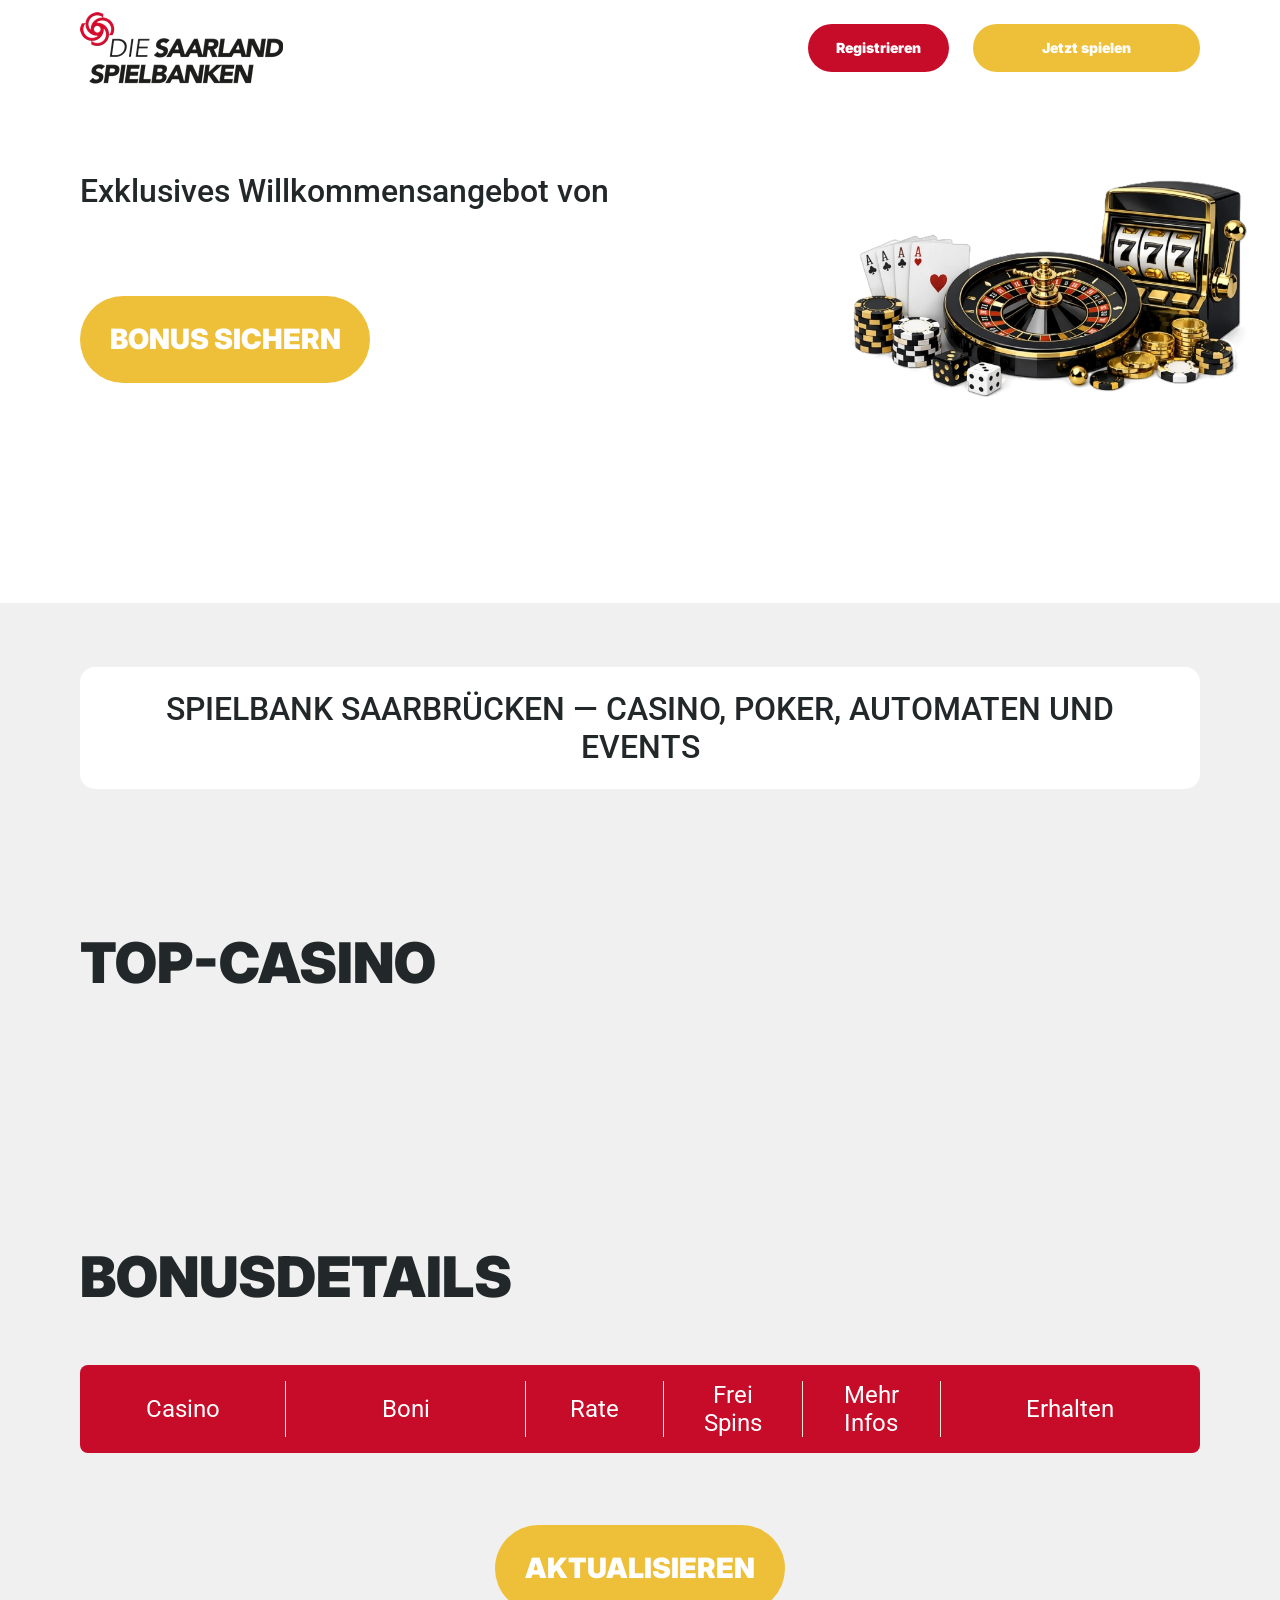
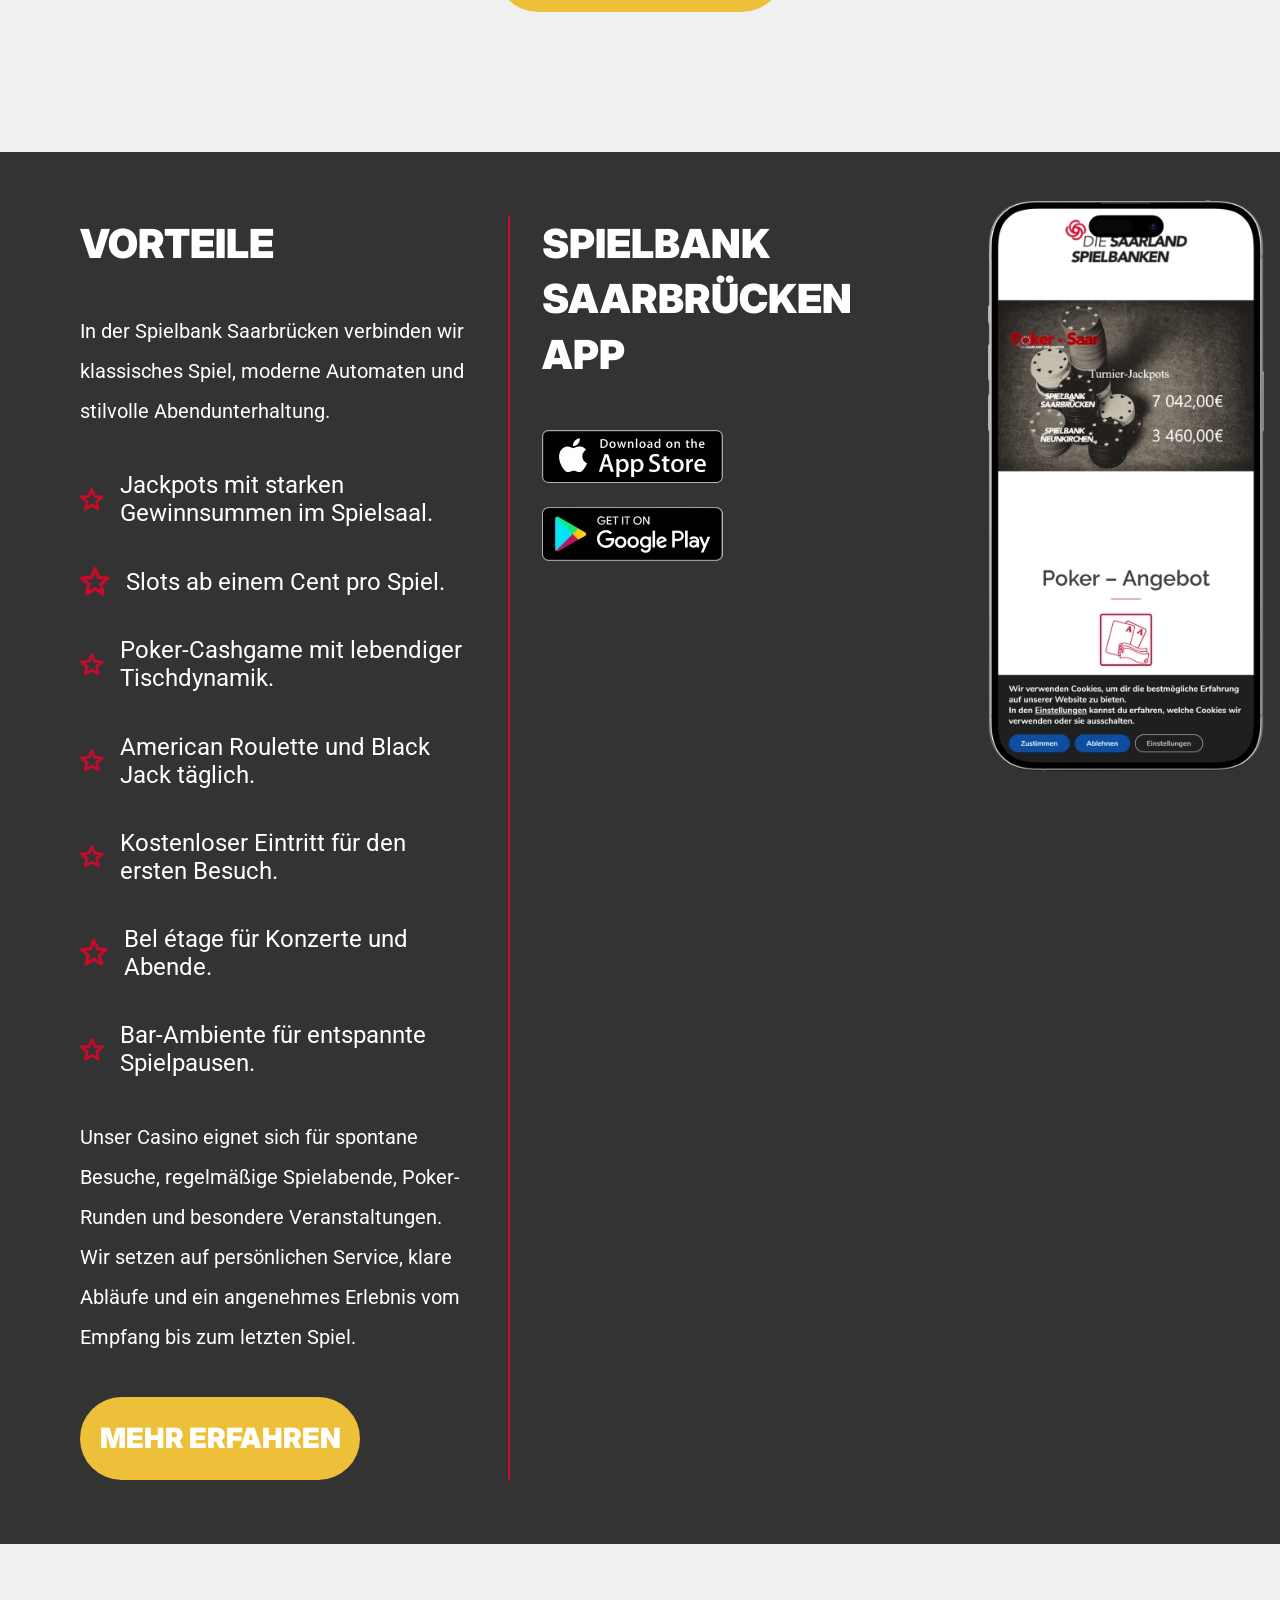
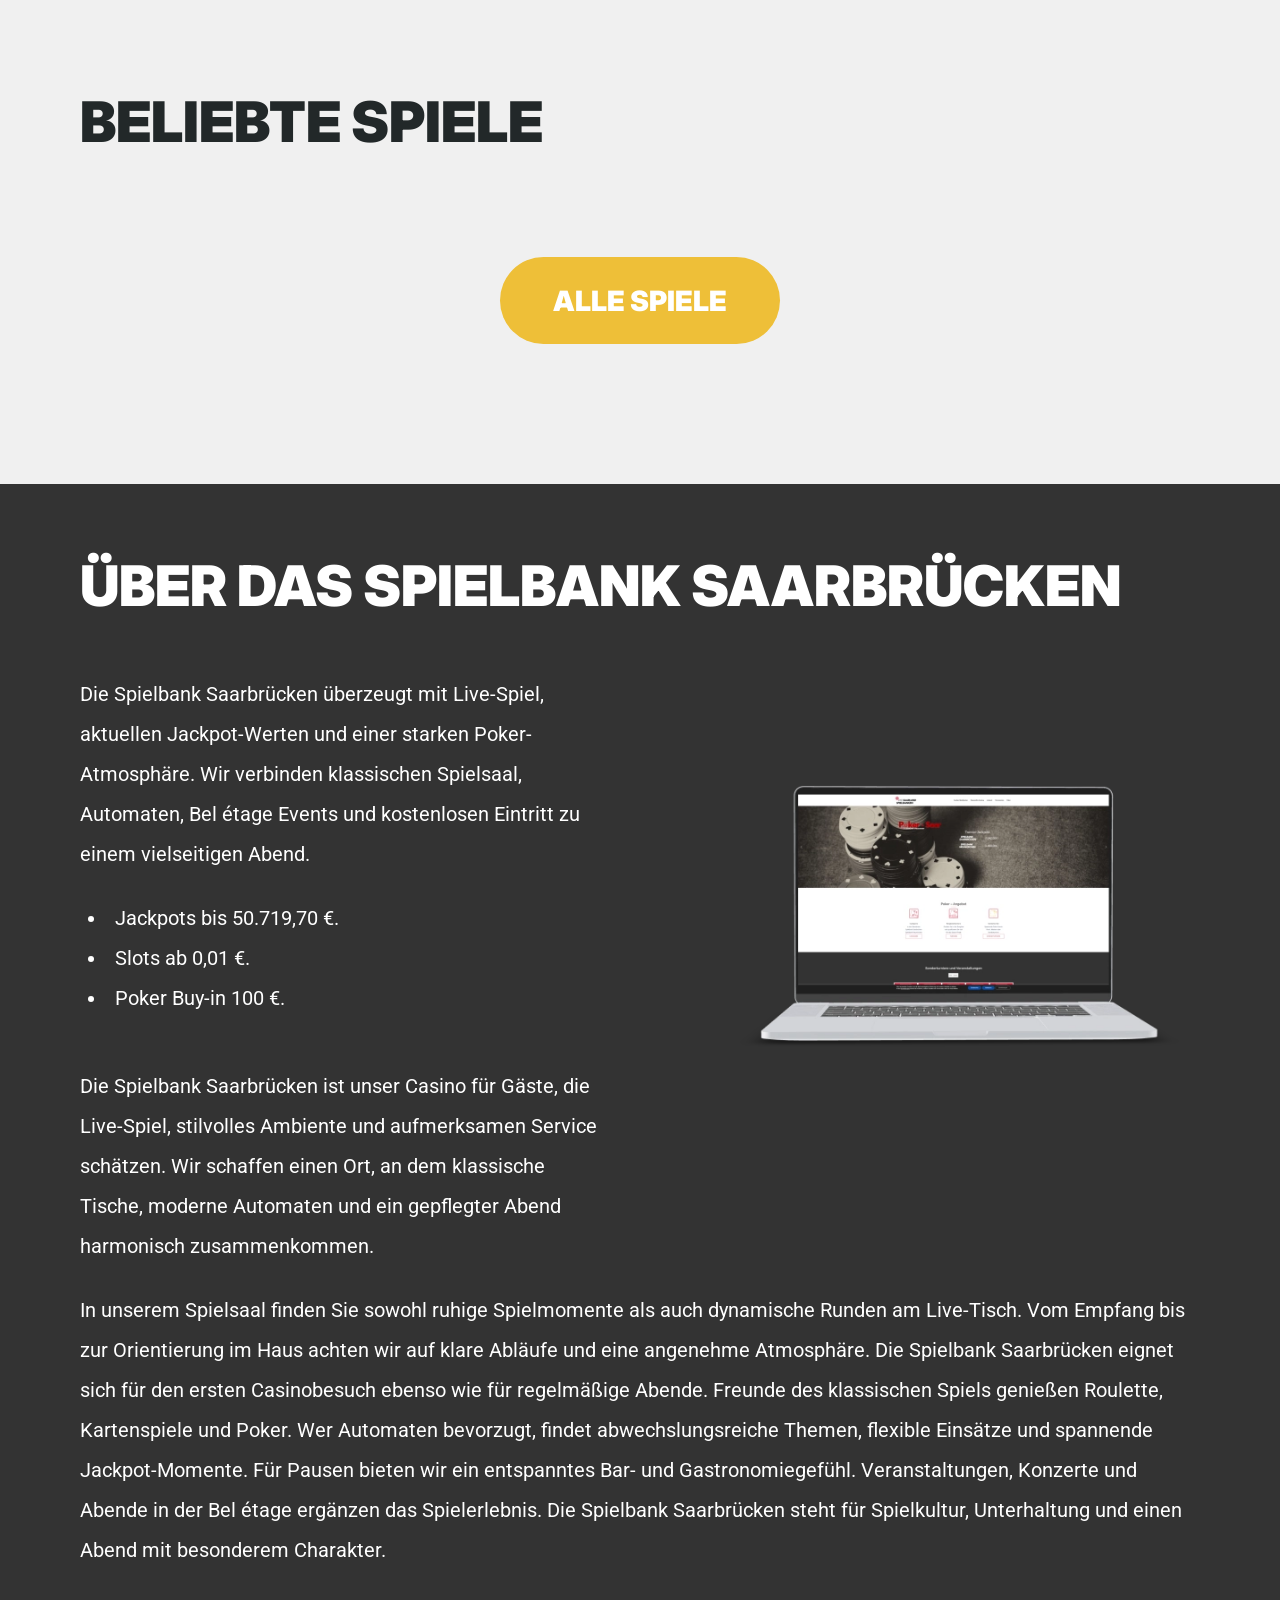
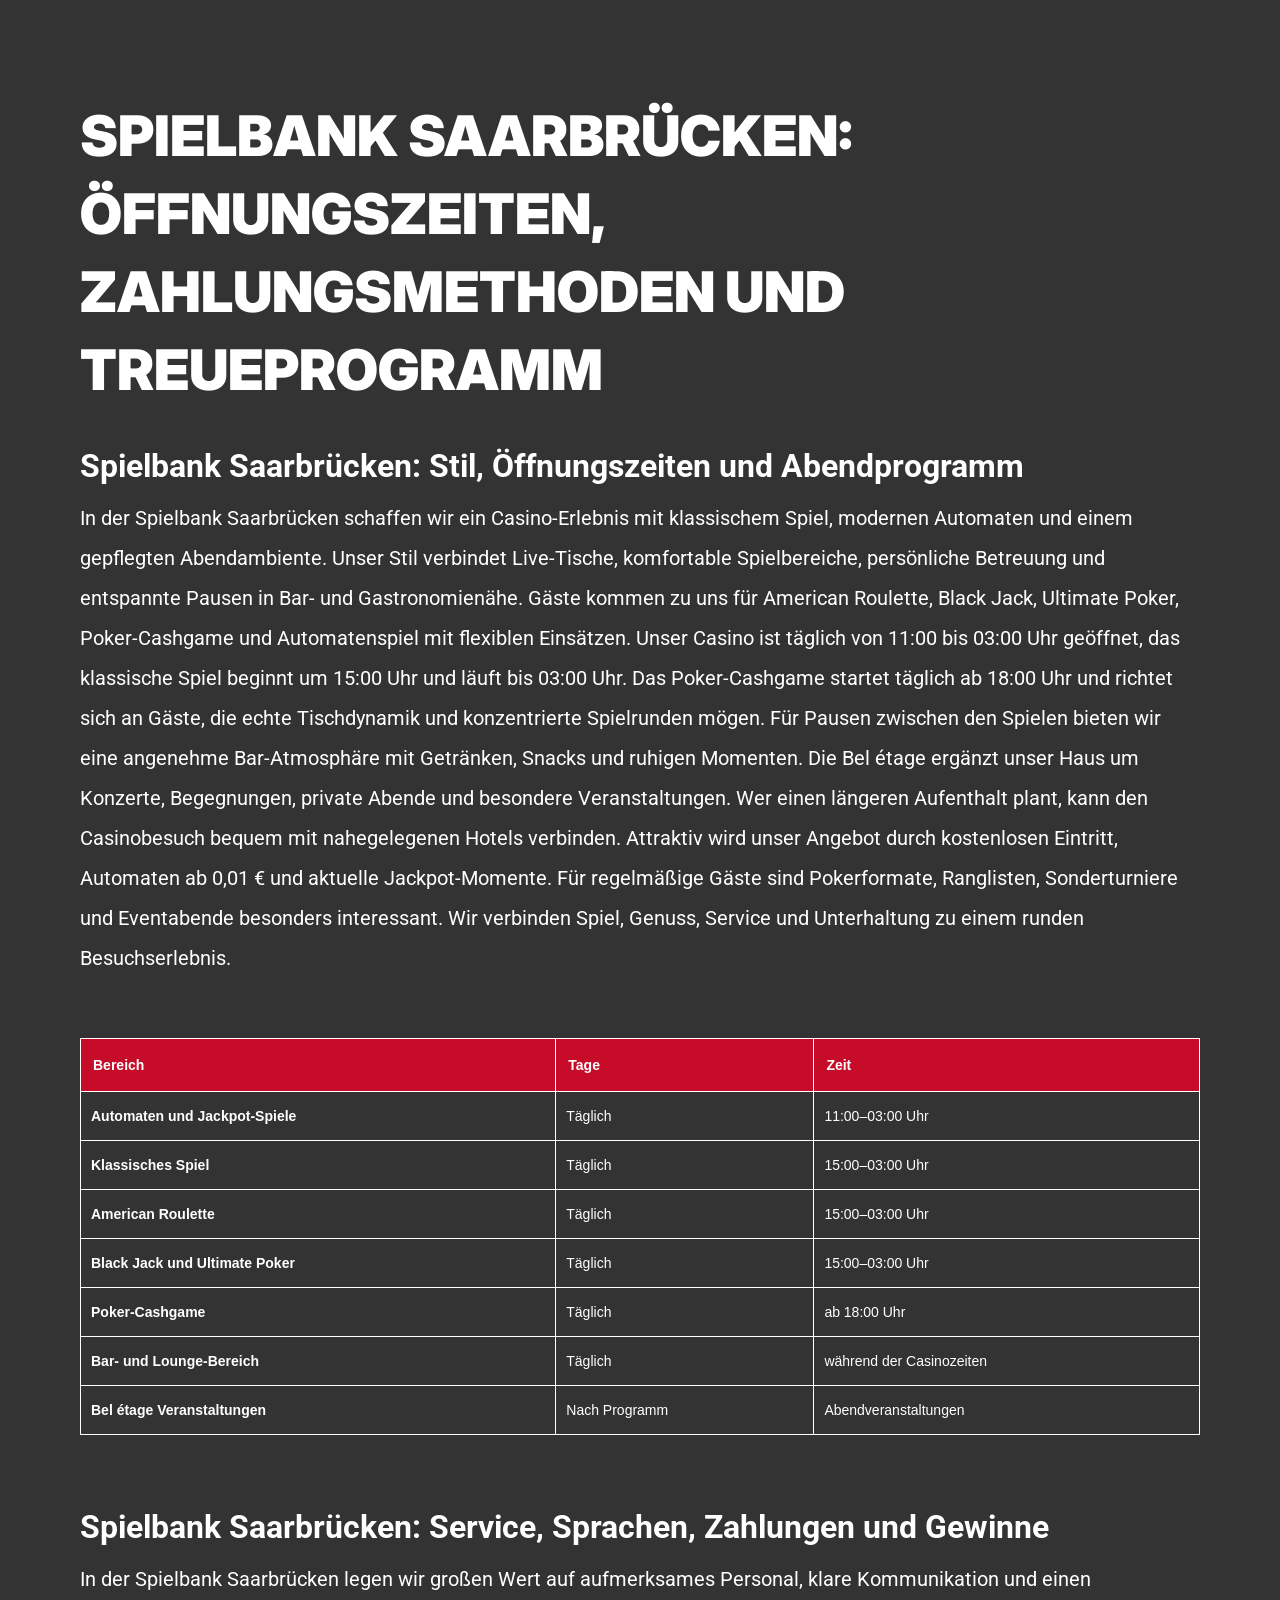
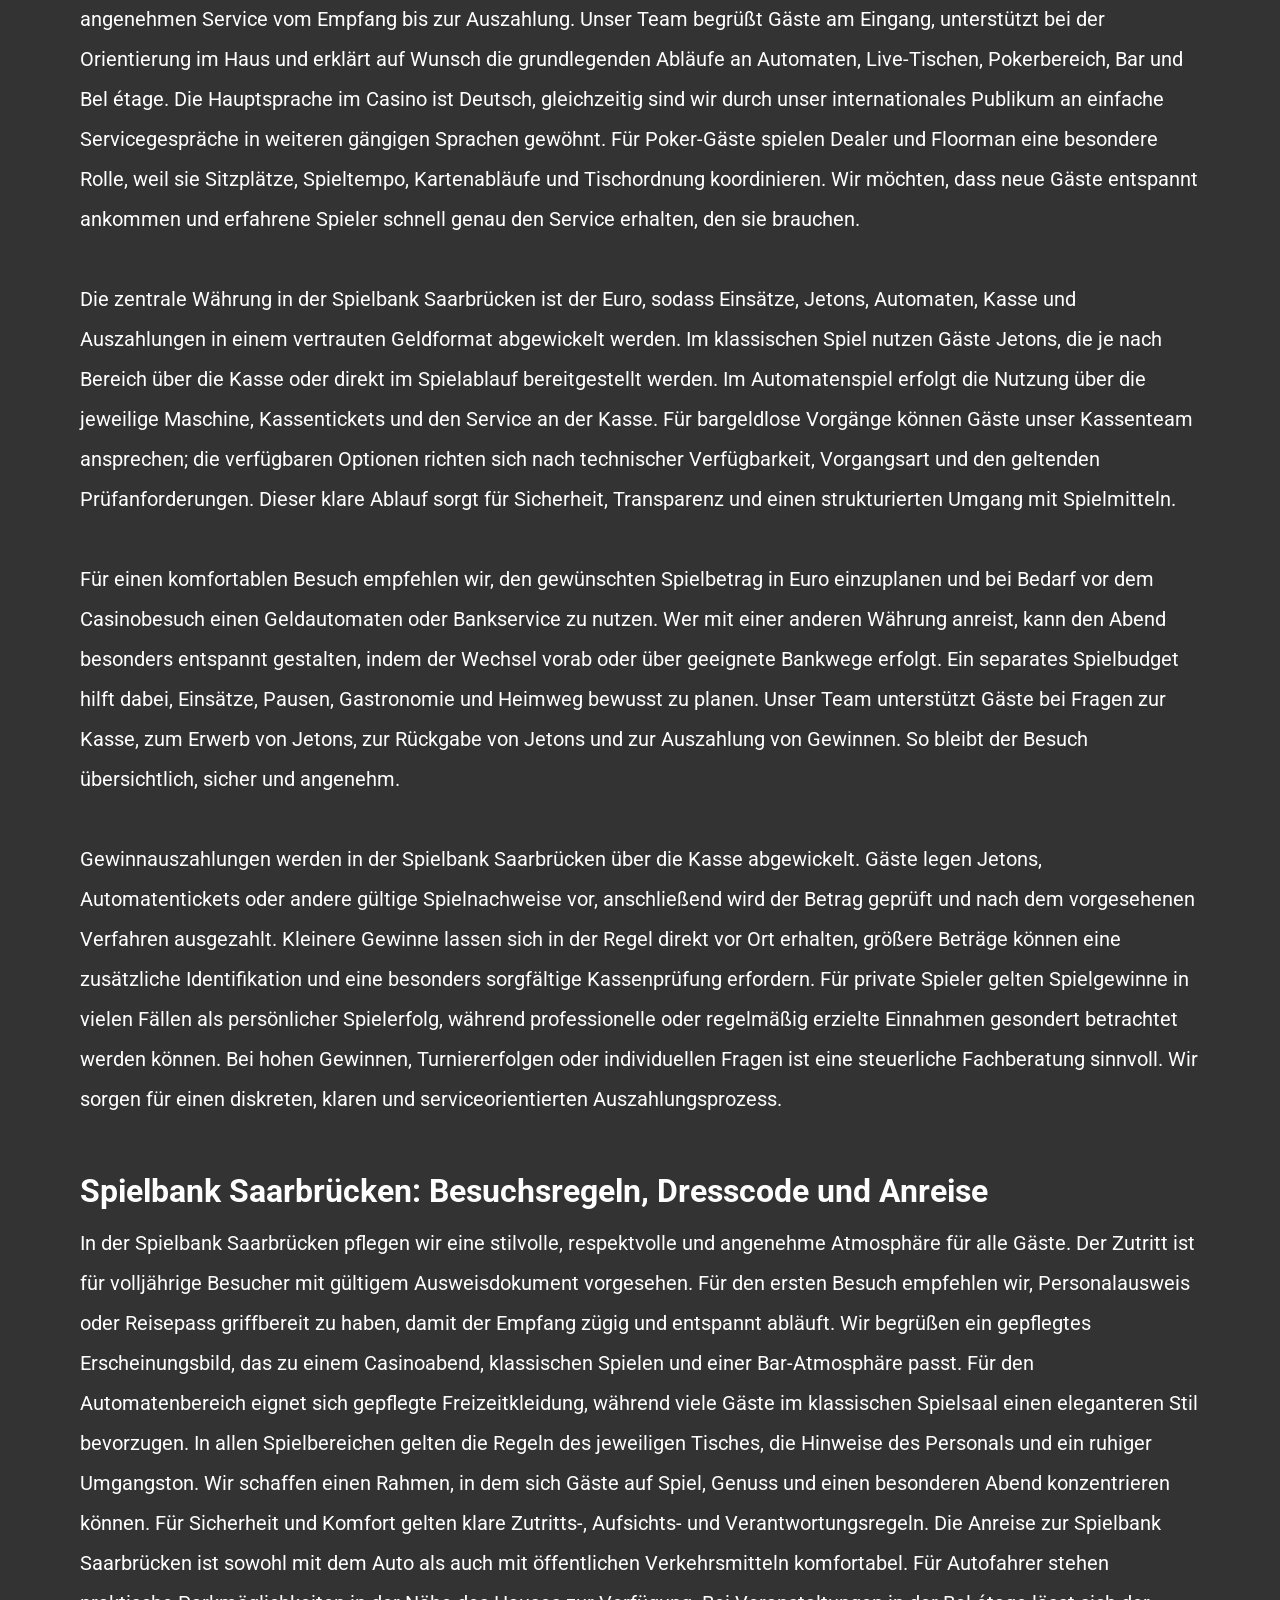
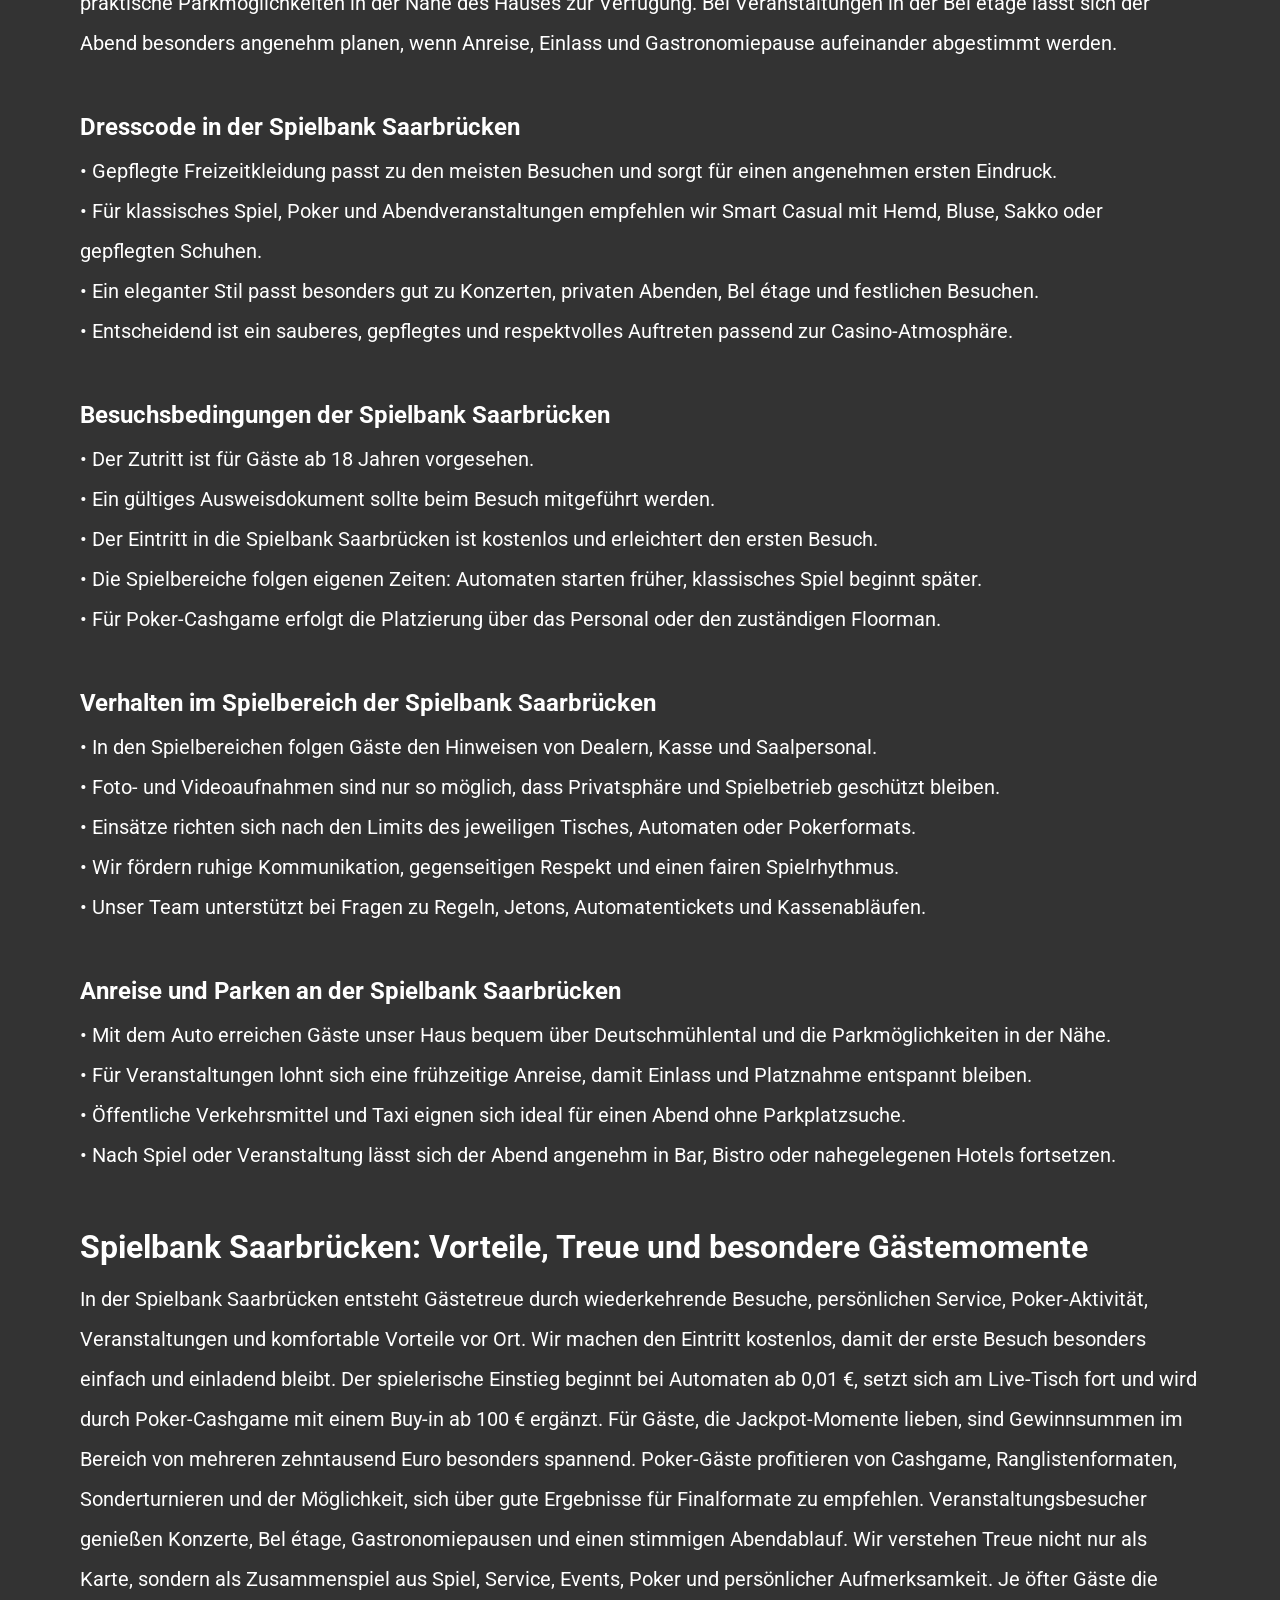
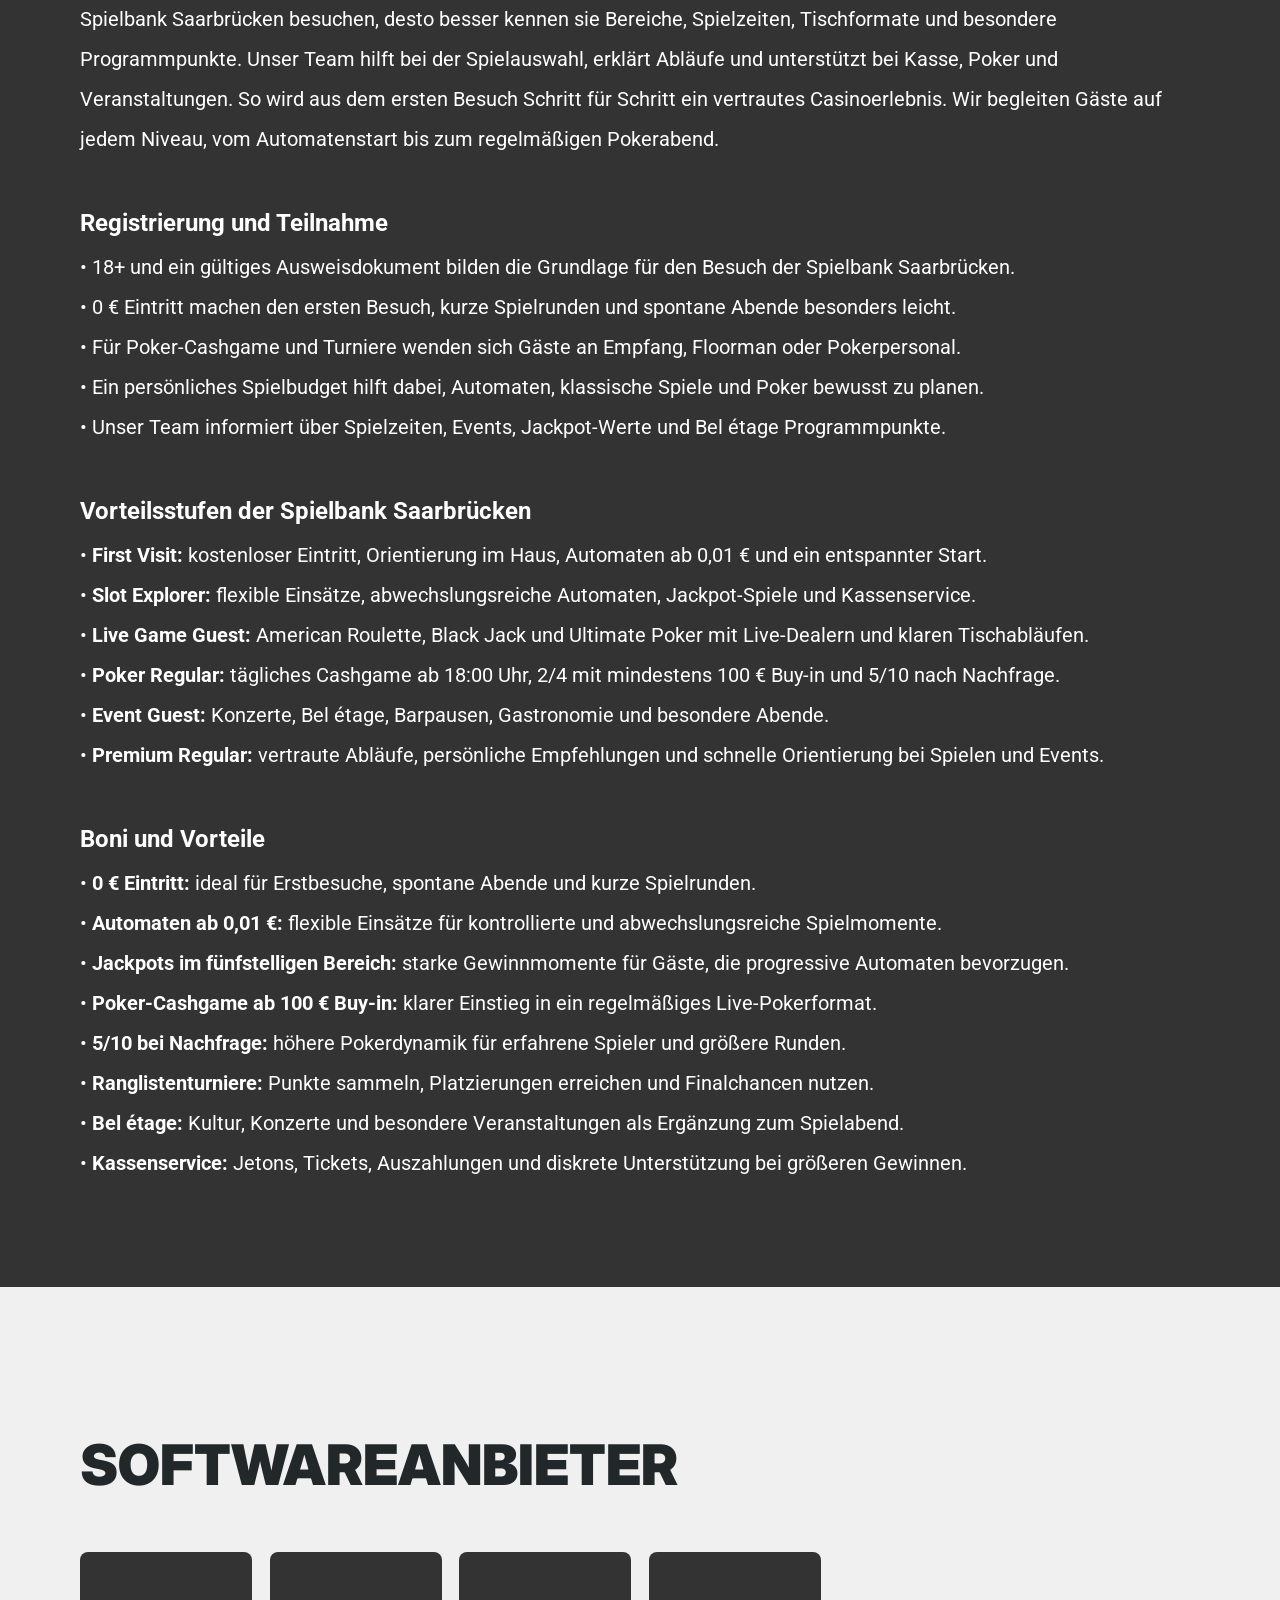
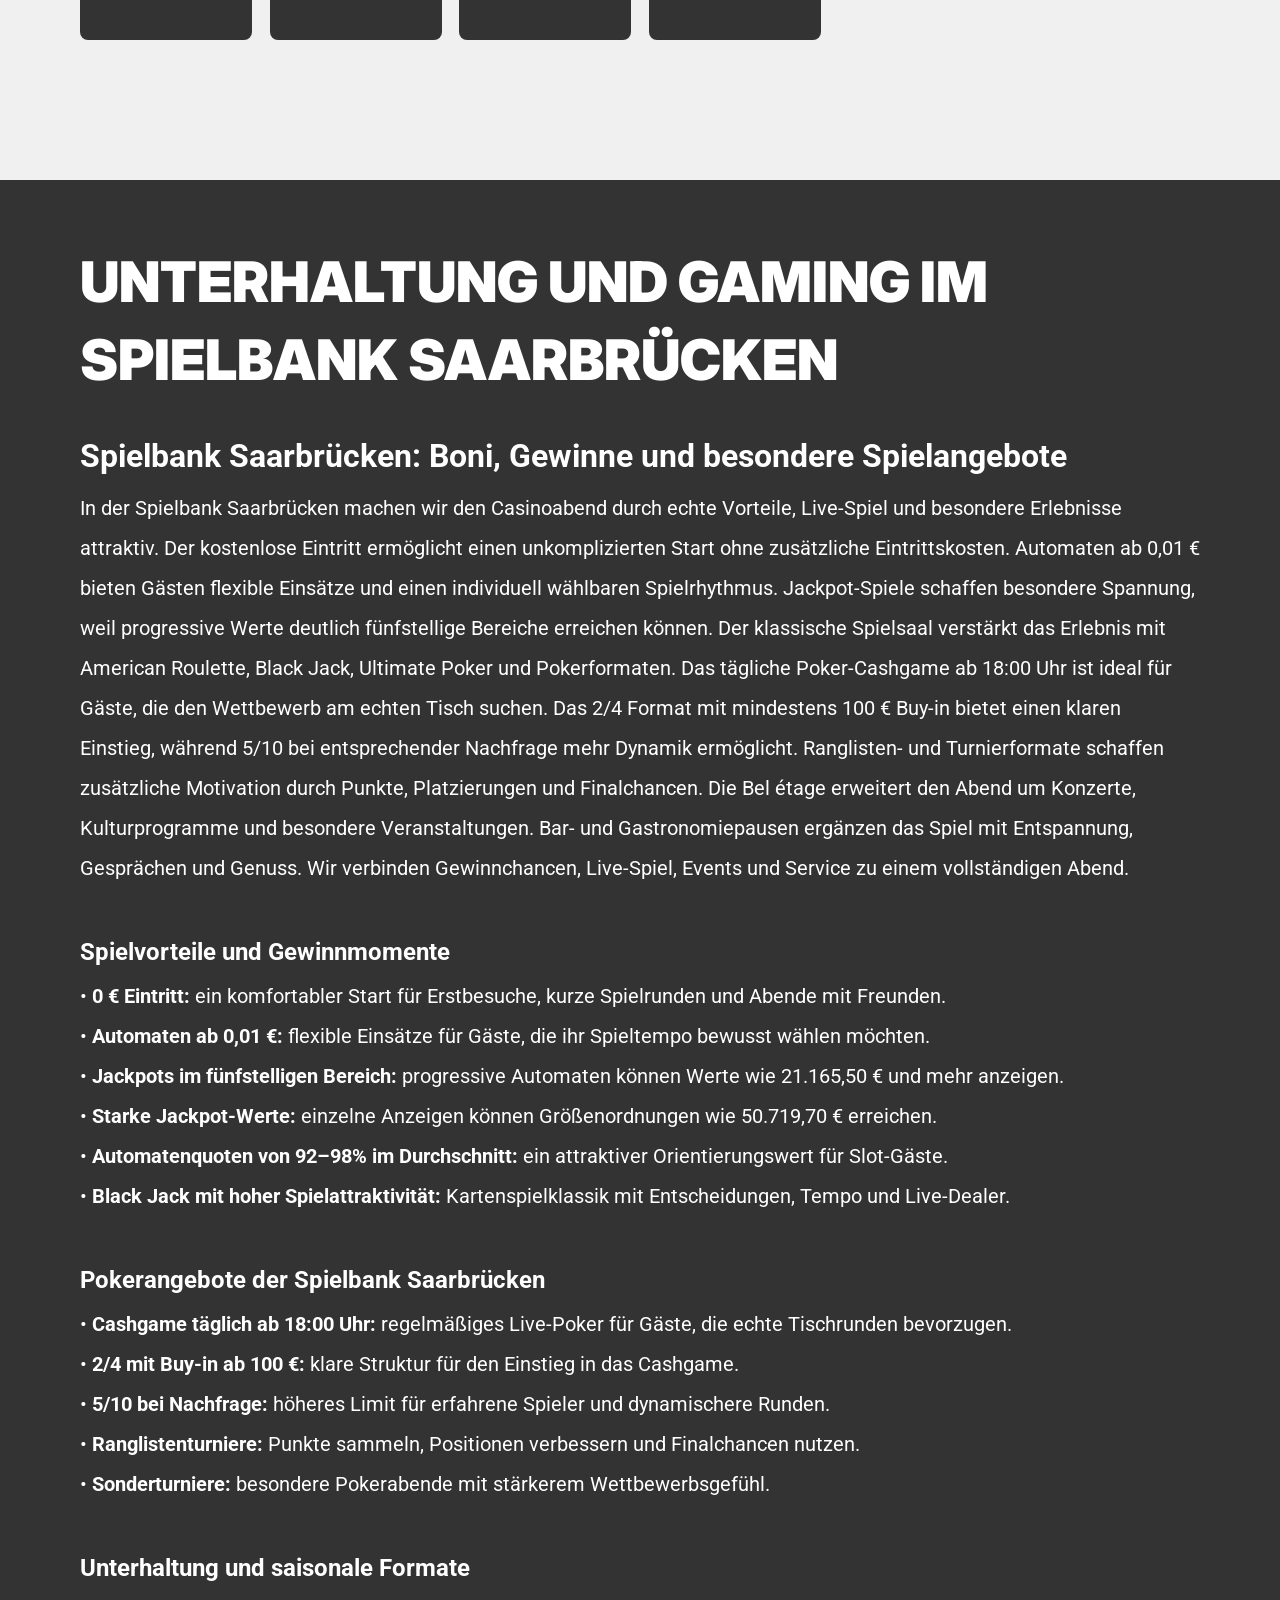
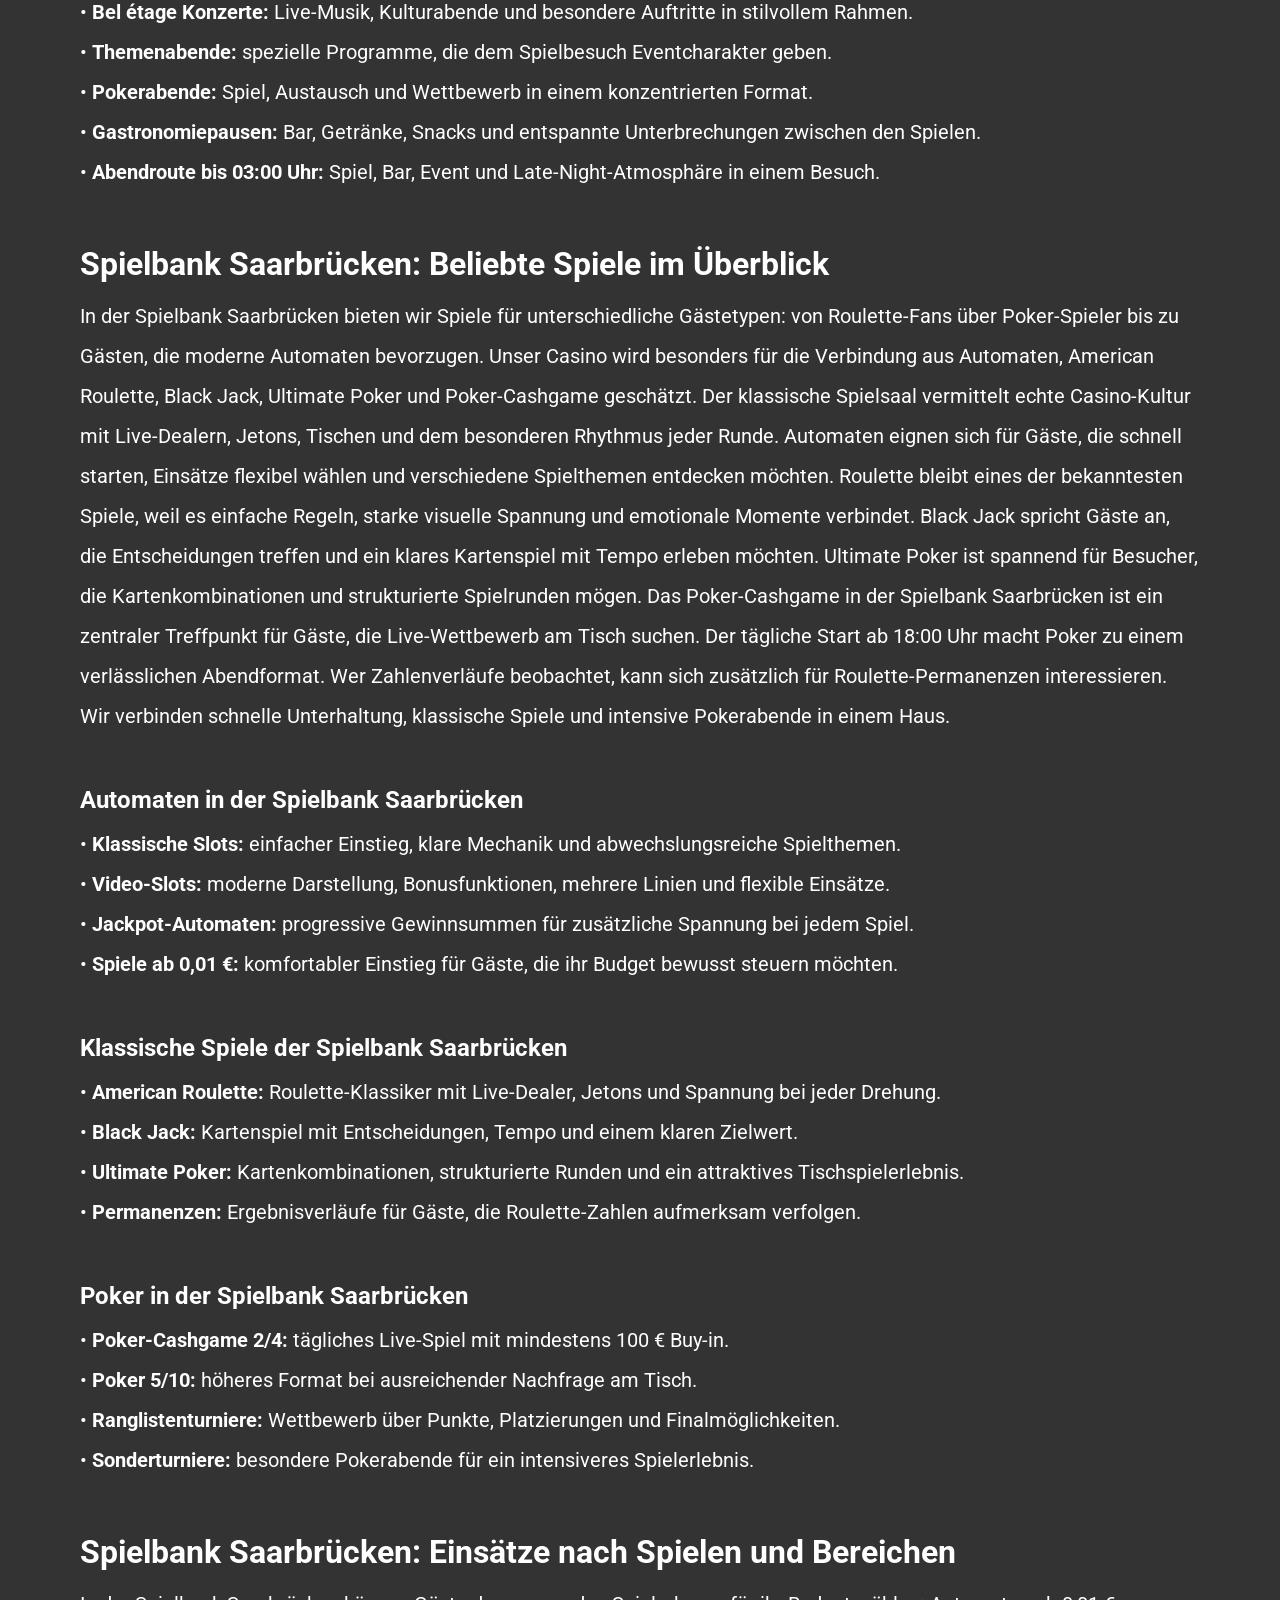
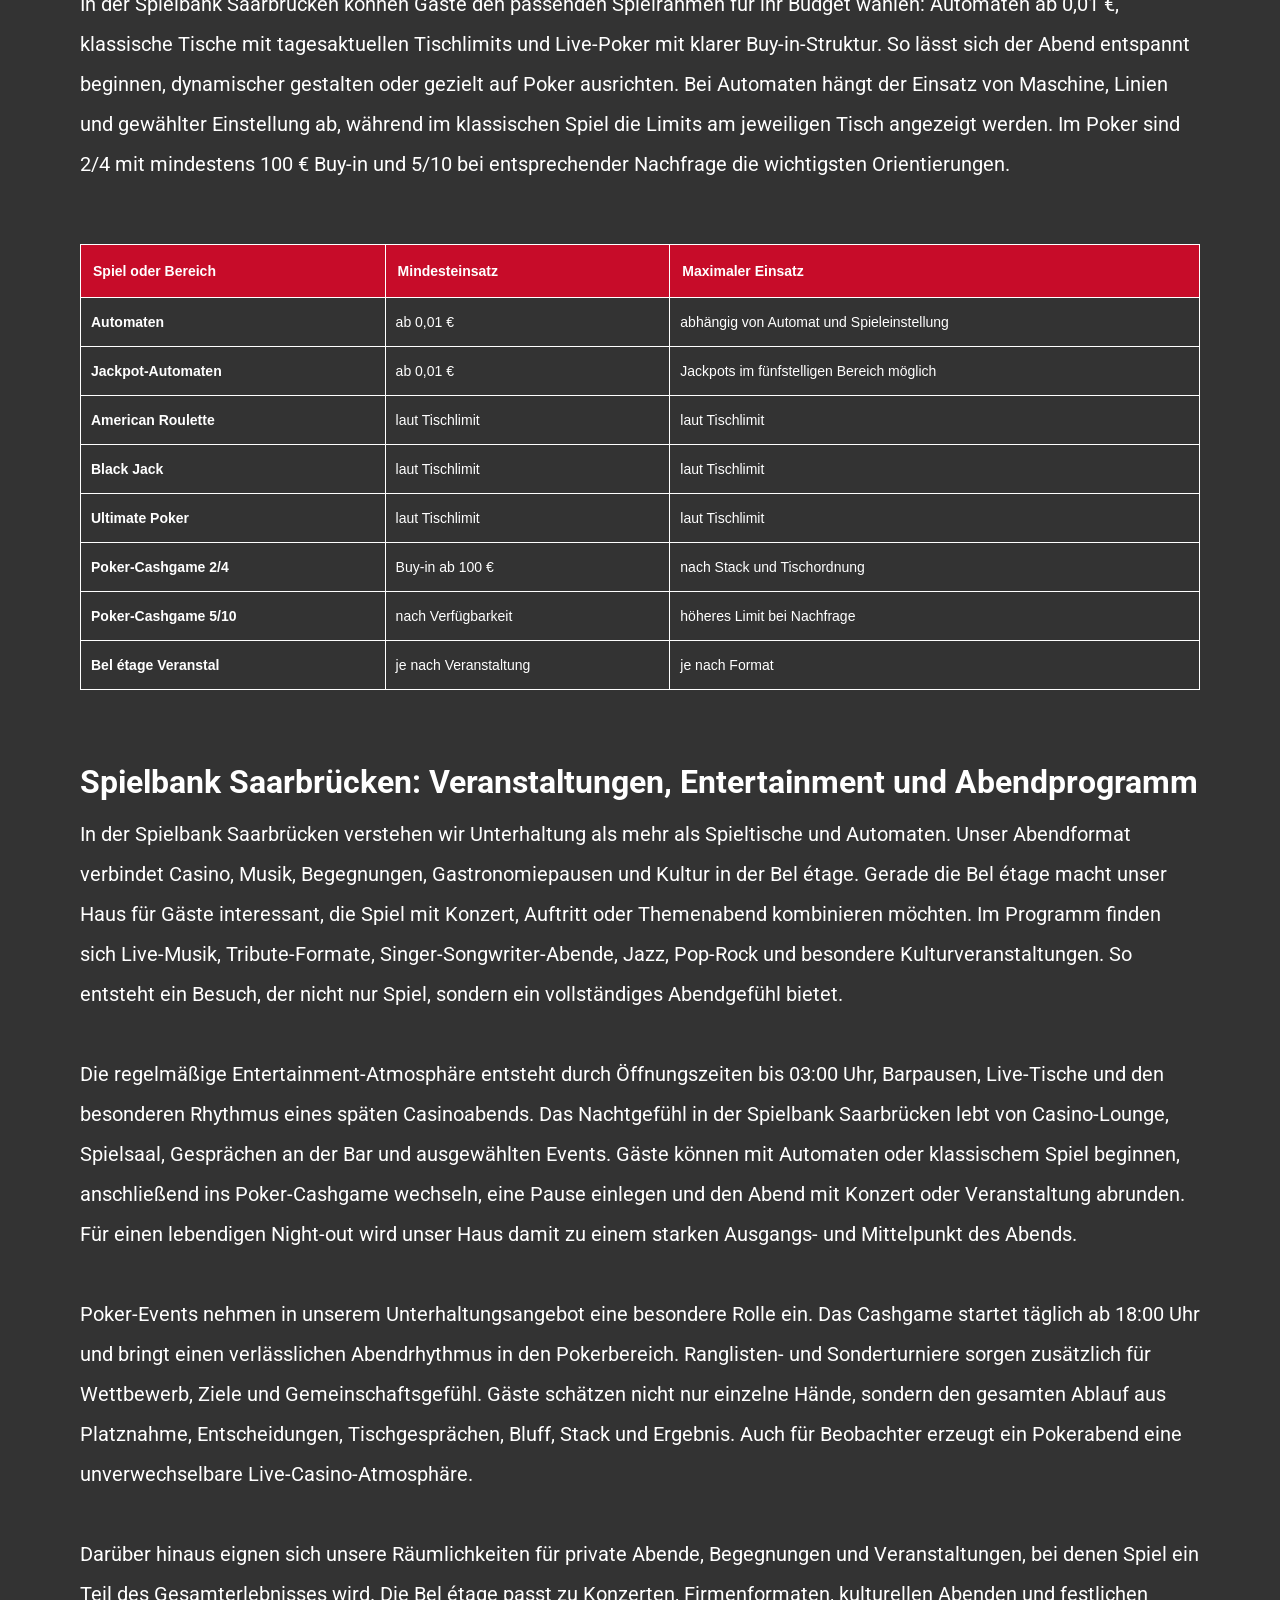
==== commit b6ddce4e: "Site update" ====
--- a/index.html
+++ b/index.html
@@ -334,7 +334,7 @@
                 <div class="container">
                     <div class="historyBlock block">
                         <h2 class="historyTitle title">Spielbank Saarbrücken: Öffnungszeiten, Zahlungsmethoden und Treueprogramm</h2>
-                        <div class="historyDescription"><h3 style = "font-weight: bold;font-size: 32px;"> Spielbank Saarbrücken: Stil, Öffnungszeiten und Abendprogramm </h3> <p> In der Spielbank Saarbrücken schaffen wir ein Casino-Erlebnis mit klassischem Spiel, modernen Automaten und einem gepflegten Abendambiente. Unser Stil verbindet Live-Tische, komfortable Spielbereiche, persönliche Betreuung und entspannte Pausen in Bar- und Gastronomienähe. Gäste kommen zu uns für American Roulette, Black Jack, Ultimate Poker, Poker-Cashgame und Automatenspiel mit flexiblen Einsätzen. Unser Casino ist täglich von 11:00 bis 03:00 Uhr geöffnet, das klassische Spiel beginnt um 15:00 Uhr und läuft bis 03:00 Uhr. Das Poker-Cashgame startet täglich ab 18:00 Uhr und richtet sich an Gäste, die echte Tischdynamik und konzentrierte Spielrunden mögen. Für Pausen zwischen den Spielen bieten wir eine angenehme Bar-Atmosphäre mit Getränken, Snacks und ruhigen Momenten. Die Bel étage ergänzt unser Haus um Konzerte, Begegnungen, private Abende und besondere Veranstaltungen. Wer einen längeren Aufenthalt plant, kann den Casinobesuch bequem mit nahegelegenen Hotels verbinden. Attraktiv wird unser Angebot durch kostenlosen Eintritt, Automaten ab 0,01 € und aktuelle Jackpot-Momente. Für regelmäßige Gäste sind Pokerformate, Ranglisten, Sonderturniere und Eventabende besonders interessant. Wir verbinden Spiel, Genuss, Service und Unterhaltung zu einem runden Besuchserlebnis. </p> <br> <table style="width: 100%; border-collapse: collapse; margin: 20px auto; font-family: sans-serif; color: #ffffff;font-size:14px"> <thead> <tr style="background-color: #C70C29;"> <th style="border: 1px solid #ffffff; padding: 12px; text-align: left; color: #ffffff; font-weight: bold;">Bereich</th> <th style="border: 1px solid #ffffff; padding: 12px; text-align: left; color: #ffffff; font-weight: bold;">Tage</th> <th style="border: 1px solid #ffffff; padding: 12px; text-align: left; color: #ffffff; font-weight: bold;">Zeit</th> </tr> </thead> <tbody> <tr> <td style="border: 1px solid #ffffff; padding: 10px;"><strong>Automaten und Jackpot-Spiele</strong></td> <td style="border: 1px solid #ffffff; padding: 10px;">Täglich</td> <td style="border: 1px solid #ffffff; padding: 10px;">11:00–03:00 Uhr</td> </tr> <tr> <td style="border: 1px solid #ffffff; padding: 10px;"><strong>Klassisches Spiel</strong></td> <td style="border: 1px solid #ffffff; padding: 10px;">Täglich</td> <td style="border: 1px solid #ffffff; padding: 10px;">15:00–03:00 Uhr</td> </tr> <tr> <td style="border: 1px solid #ffffff; padding: 10px;"><strong>American Roulette</strong></td> <td style="border: 1px solid #ffffff; padding: 10px;">Täglich</td> <td style="border: 1px solid #ffffff; padding: 10px;">15:00–03:00 Uhr</td> </tr> <tr> <td style="border: 1px solid #ffffff; padding: 10px;"><strong>Black Jack und Ultimate Poker</strong></td> <td style="border: 1px solid #ffffff; padding: 10px;">Täglich</td> <td style="border: 1px solid #ffffff; padding: 10px;">15:00–03:00 Uhr</td> </tr> <tr> <td style="border: 1px solid #ffffff; padding: 10px;"><strong>Poker-Cashgame</strong></td> <td style="border: 1px solid #ffffff; padding: 10px;">Täglich</td> <td style="border: 1px solid #ffffff; padding: 10px;">ab 18:00 Uhr</td> </tr> <tr> <td style="border: 1px solid #ffffff; padding: 10px;"><strong>Bar- und Lounge-Bereich</strong></td> <td style="border: 1px solid #ffffff; padding: 10px;">Täglich</td> <td style="border: 1px solid #ffffff; padding: 10px;">während der Casinozeiten</td> </tr> <tr> <td style="border: 1px solid #ffffff; padding: 10px;"><strong>Bel étage Ver&shy;an&shy;stal&shy;tungen</strong></td> <td style="border: 1px solid #ffffff; padding: 10px;">Nach Programm</td> <td style="border: 1px solid #ffffff; padding: 10px;">Abend&shy;ver&shy;an&shy;stal&shy;tungen</td> </tr> </tbody> </table> <br>
+                        <div class="historyDescription"><h3 style = "font-weight: bold;font-size: 32px;"> Spielbank Saarbrücken: Stil, Öffnungszeiten und Abendprogramm </h3> <p> In der Spielbank Saarbrücken schaffen wir ein Casino-Erlebnis mit klassischem Spiel, modernen Automaten und einem gepflegten Abendambiente. Unser Stil verbindet Live-Tische, komfortable Spielbereiche, persönliche Betreuung und entspannte Pausen in Bar- und Gastronomienähe. Gäste kommen zu uns für American Roulette, Black Jack, Ultimate Poker, Poker-Cashgame und Automatenspiel mit flexiblen Einsätzen. Unser Casino ist täglich von 11:00 bis 03:00 Uhr geöffnet, das klassische Spiel beginnt um 15:00 Uhr und läuft bis 03:00 Uhr. Das Poker-Cashgame startet täglich ab 18:00 Uhr und richtet sich an Gäste, die echte Tischdynamik und konzentrierte Spielrunden mögen. Für Pausen zwischen den Spielen bieten wir eine angenehme Bar-Atmosphäre mit Getränken, Snacks und ruhigen Momenten. Die Bel étage ergänzt unser Haus um Konzerte, Begegnungen, private Abende und besondere Veranstaltungen. Wer einen längeren Aufenthalt plant, kann den Casinobesuch bequem mit nahegelegenen Hotels verbinden. Attraktiv wird unser Angebot durch kostenlosen Eintritt, Automaten ab 0,01 € und aktuelle Jackpot-Momente. Für regelmäßige Gäste sind Pokerformate, Ranglisten, Sonderturniere und Eventabende besonders interessant. Wir verbinden Spiel, Genuss, Service und Unterhaltung zu einem runden Besuchserlebnis. </p> <br> <table style="width: 100%; border-collapse: collapse; margin: 20px auto; font-family: sans-serif; color: #ffffff;font-size:14px"> <thead> <tr style="background-color: #C70C29;"> <th style="border: 1px solid #ffffff; padding: 12px; text-align: left; color: #ffffff; font-weight: bold;">Bereich</th> <th style="border: 1px solid #ffffff; padding: 12px; text-align: left; color: #ffffff; font-weight: bold;">Tage</th> <th style="border: 1px solid #ffffff; padding: 12px; text-align: left; color: #ffffff; font-weight: bold;">Zeit</th> </tr> </thead> <tbody> <tr> <td style="border: 1px solid #ffffff; padding: 10px;"><strong>Automaten und Jackpot-Spiele</strong></td> <td style="border: 1px solid #ffffff; padding: 10px;">Täglich</td> <td style="border: 1px solid #ffffff; padding: 10px;">11:00–03:00 Uhr</td> </tr> <tr> <td style="border: 1px solid #ffffff; padding: 10px;"><strong>Klassisches Spiel</strong></td> <td style="border: 1px solid #ffffff; padding: 10px;">Täglich</td> <td style="border: 1px solid #ffffff; padding: 10px;">15:00–03:00 Uhr</td> </tr> <tr> <td style="border: 1px solid #ffffff; padding: 10px;"><strong>American Roulette</strong></td> <td style="border: 1px solid #ffffff; padding: 10px;">Täglich</td> <td style="border: 1px solid #ffffff; padding: 10px;">15:00–03:00 Uhr</td> </tr> <tr> <td style="border: 1px solid #ffffff; padding: 10px;"><strong>Black Jack und Ultimate Poker</strong></td> <td style="border: 1px solid #ffffff; padding: 10px;">Täglich</td> <td style="border: 1px solid #ffffff; padding: 10px;">15:00–03:00 Uhr</td> </tr> <tr> <td style="border: 1px solid #ffffff; padding: 10px;"><strong>Poker-Cashgame</strong></td> <td style="border: 1px solid #ffffff; padding: 10px;">Täglich</td> <td style="border: 1px solid #ffffff; padding: 10px;">ab 18:00 Uhr</td> </tr> <tr> <td style="border: 1px solid #ffffff; padding: 10px;"><strong>Bar- und Lounge-Bereich</strong></td> <td style="border: 1px solid #ffffff; padding: 10px;">Täglich</td> <td style="border: 1px solid #ffffff; padding: 10px;">während der Casino&shy;zeiten</td> </tr> <tr> <td style="border: 1px solid #ffffff; padding: 10px;"><strong>Bel étage Ver&shy;an&shy;stal&shy;tungen</strong></td> <td style="border: 1px solid #ffffff; padding: 10px;">Nach Programm</td> <td style="border: 1px solid #ffffff; padding: 10px;">Abend&shy;ver&shy;an&shy;stal&shy;tungen</td> </tr> </tbody> </table> <br>
 
 <h3 style = "font-weight: bold;font-size: 32px;"> Spielbank Saarbrücken: Service, Sprachen, Zahlungen und Gewinne </h3> <p> In der Spielbank Saarbrücken legen wir großen Wert auf aufmerksames Personal, klare Kommunikation und einen angenehmen Service vom Empfang bis zur Auszahlung. Unser Team begrüßt Gäste am Eingang, unterstützt bei der Orientierung im Haus und erklärt auf Wunsch die grundlegenden Abläufe an Automaten, Live-Tischen, Pokerbereich, Bar und Bel étage. Die Hauptsprache im Casino ist Deutsch, gleichzeitig sind wir durch unser internationales Publikum an einfache Servicegespräche in weiteren gängigen Sprachen gewöhnt. Für Poker-Gäste spielen Dealer und Floorman eine besondere Rolle, weil sie Sitzplätze, Spieltempo, Kartenabläufe und Tischordnung koordinieren. Wir möchten, dass neue Gäste entspannt ankommen und erfahrene Spieler schnell genau den Service erhalten, den sie brauchen. </p> <br> <p> Die zentrale Währung in der Spielbank Saarbrücken ist der Euro, sodass Einsätze, Jetons, Automaten, Kasse und Auszahlungen in einem vertrauten Geldformat abgewickelt werden. Im klassischen Spiel nutzen Gäste Jetons, die je nach Bereich über die Kasse oder direkt im Spielablauf bereitgestellt werden. Im Automatenspiel erfolgt die Nutzung über die jeweilige Maschine, Kassentickets und den Service an der Kasse. Für bargeldlose Vorgänge können Gäste unser Kassenteam ansprechen; die verfügbaren Optionen richten sich nach technischer Verfügbarkeit, Vorgangsart und den geltenden Prüfanforderungen. Dieser klare Ablauf sorgt für Sicherheit, Transparenz und einen strukturierten Umgang mit Spielmitteln. </p> <br> <p> Für einen komfortablen Besuch empfehlen wir, den gewünschten Spielbetrag in Euro einzuplanen und bei Bedarf vor dem Casinobesuch einen Geldautomaten oder Bankservice zu nutzen. Wer mit einer anderen Währung anreist, kann den Abend besonders entspannt gestalten, indem der Wechsel vorab oder über geeignete Bankwege erfolgt. Ein separates Spielbudget hilft dabei, Einsätze, Pausen, Gastronomie und Heimweg bewusst zu planen. Unser Team unterstützt Gäste bei Fragen zur Kasse, zum Erwerb von Jetons, zur Rückgabe von Jetons und zur Auszahlung von Gewinnen. So bleibt der Besuch übersichtlich, sicher und angenehm. </p> <br> <p> Gewinnauszahlungen werden in der Spielbank Saarbrücken über die Kasse abgewickelt. Gäste legen Jetons, Automatentickets oder andere gültige Spielnachweise vor, anschließend wird der Betrag geprüft und nach dem vorgesehenen Verfahren ausgezahlt. Kleinere Gewinne lassen sich in der Regel direkt vor Ort erhalten, größere Beträge können eine zusätzliche Identifikation und eine besonders sorgfältige Kassenprüfung erfordern. Für private Spieler gelten Spielgewinne in vielen Fällen als persönlicher Spielerfolg, während professionelle oder regelmäßig erzielte Einnahmen gesondert betrachtet werden können. Bei hohen Gewinnen, Turniererfolgen oder individuellen Fragen ist eine steuerliche Fachberatung sinnvoll. Wir sorgen für einen diskreten, klaren und serviceorientierten Auszahlungsprozess. </p> <br>
 
@@ -366,7 +366,7 @@
 
 <h3 style = "font-weight: bold;font-size: 32px;"> Spielbank Saarbrücken: Beliebte Spiele im Überblick </h3> <p> In der Spielbank Saarbrücken bieten wir Spiele für unterschiedliche Gästetypen: von Roulette-Fans über Poker-Spieler bis zu Gästen, die moderne Automaten bevorzugen. Unser Casino wird besonders für die Verbindung aus Automaten, American Roulette, Black Jack, Ultimate Poker und Poker-Cashgame geschätzt. Der klassische Spielsaal vermittelt echte Casino-Kultur mit Live-Dealern, Jetons, Tischen und dem besonderen Rhythmus jeder Runde. Automaten eignen sich für Gäste, die schnell starten, Einsätze flexibel wählen und verschiedene Spielthemen entdecken möchten. Roulette bleibt eines der bekanntesten Spiele, weil es einfache Regeln, starke visuelle Spannung und emotionale Momente verbindet. Black Jack spricht Gäste an, die Entscheidungen treffen und ein klares Kartenspiel mit Tempo erleben möchten. Ultimate Poker ist spannend für Besucher, die Kartenkombinationen und strukturierte Spielrunden mögen. Das Poker-Cashgame in der Spielbank Saarbrücken ist ein zentraler Treffpunkt für Gäste, die Live-Wettbewerb am Tisch suchen. Der tägliche Start ab 18:00 Uhr macht Poker zu einem verlässlichen Abendformat. Wer Zahlenverläufe beobachtet, kann sich zusätzlich für Roulette-Permanenzen interessieren. Wir verbinden schnelle Unterhaltung, klassische Spiele und intensive Pokerabende in einem Haus. </p> <br> <h4 style = "font-weight: bold; font-size: 24px;"> Automaten in der Spielbank Saarbrücken </h4> <ul> <li>• <strong>Klassische Slots:</strong> einfacher Einstieg, klare Mechanik und abwechslungsreiche Spielthemen.</li> <li>• <strong>Video-Slots:</strong> moderne Darstellung, Bonusfunktionen, mehrere Linien und flexible Einsätze.</li> <li>• <strong>Jackpot-Automaten:</strong> progressive Gewinnsummen für zusätzliche Spannung bei jedem Spiel.</li> <li>• <strong>Spiele ab 0,01 €:</strong> komfortabler Einstieg für Gäste, die ihr Budget bewusst steuern möchten.</li> </ul><br> <h4 style = "font-weight: bold; font-size: 24px;"> Klassische Spiele der Spielbank Saarbrücken </h4> <ul> <li>• <strong>American Roulette:</strong> Roulette-Klassiker mit Live-Dealer, Jetons und Spannung bei jeder Drehung.</li> <li>• <strong>Black Jack:</strong> Kartenspiel mit Entscheidungen, Tempo und einem klaren Zielwert.</li> <li>• <strong>Ultimate Poker:</strong> Kartenkombinationen, strukturierte Runden und ein attraktives Tischspielerlebnis.</li> <li>• <strong>Permanenzen:</strong> Ergebnisverläufe für Gäste, die Roulette-Zahlen aufmerksam verfolgen.</li> </ul><br> <h4 style = "font-weight: bold; font-size: 24px;"> Poker in der Spielbank Saarbrücken </h4> <ul> <li>• <strong>Poker-Cashgame 2/4:</strong> tägliches Live-Spiel mit mindestens 100 € Buy-in.</li> <li>• <strong>Poker 5/10:</strong> höheres Format bei ausreichender Nachfrage am Tisch.</li> <li>• <strong>Ranglistenturniere:</strong> Wettbewerb über Punkte, Platzierungen und Finalmöglichkeiten.</li> <li>• <strong>Sonderturniere:</strong> besondere Pokerabende für ein intensiveres Spielerlebnis.</li> </ul><br>
 
-<h3 style = "font-weight: bold;font-size: 32px;"> Spielbank Saarbrücken: Einsätze nach Spielen und Bereichen </h3> <p> In der Spielbank Saarbrücken können Gäste den passenden Spielrahmen für ihr Budget wählen: Automaten ab 0,01 €, klassische Tische mit tagesaktuellen Tischlimits und Live-Poker mit klarer Buy-in-Struktur. So lässt sich der Abend entspannt beginnen, dynamischer gestalten oder gezielt auf Poker ausrichten. Bei Automaten hängt der Einsatz von Maschine, Linien und gewählter Einstellung ab, während im klassischen Spiel die Limits am jeweiligen Tisch angezeigt werden. Im Poker sind 2/4 mit mindestens 100 € Buy-in und 5/10 bei entsprechender Nachfrage die wichtigsten Orientierungen. </p> <br> <table style="width: 100%; border-collapse: collapse; margin: 20px auto; font-family: sans-serif; color: #ffffff;font-size:14px"> <thead> <tr style="background-color: #C70C29;"> <th style="border: 1px solid #ffffff; padding: 12px; text-align: left; color: #ffffff; font-weight: bold;">Spiel oder Bereich</th> <th style="border: 1px solid #ffffff; padding: 12px; text-align: left; color: #ffffff; font-weight: bold;">Mindest&shy;einsatz</th> <th style="border: 1px solid #ffffff; padding: 12px; text-align: left; color: #ffffff; font-weight: bold;">Maximaler Einsatz / Orientierung</th> </tr> </thead> <tbody> <tr> <td style="border: 1px solid #ffffff; padding: 10px;"><strong>Automaten</strong></td> <td style="border: 1px solid #ffffff; padding: 10px;">ab 0,01 €</td> <td style="border: 1px solid #ffffff; padding: 10px;">abhängig von Automat und Spiel&shy;ein&shy;stel&shy;lung</td> </tr> <tr> <td style="border: 1px solid #ffffff; padding: 10px;"><strong>Jackpot-Automaten</strong></td> <td style="border: 1px solid #ffffff; padding: 10px;">ab 0,01 €</td> <td style="border: 1px solid #ffffff; padding: 10px;">Jackpots im fünfstelligen Bereich möglich</td> </tr> <tr> <td style="border: 1px solid #ffffff; padding: 10px;"><strong>American Roulette</strong></td> <td style="border: 1px solid #ffffff; padding: 10px;">laut Tischlimit</td> <td style="border: 1px solid #ffffff; padding: 10px;">laut Tischlimit</td> </tr> <tr> <td style="border: 1px solid #ffffff; padding: 10px;"><strong>Black Jack</strong></td> <td style="border: 1px solid #ffffff; padding: 10px;">laut Tischlimit</td> <td style="border: 1px solid #ffffff; padding: 10px;">laut Tischlimit</td> </tr> <tr> <td style="border: 1px solid #ffffff; padding: 10px;"><strong>Ultimate Poker</strong></td> <td style="border: 1px solid #ffffff; padding: 10px;">laut Tischlimit</td> <td style="border: 1px solid #ffffff; padding: 10px;">laut Tischlimit</td> </tr> <tr> <td style="border: 1px solid #ffffff; padding: 10px;"><strong>Poker-Cashgame 2/4</strong></td> <td style="border: 1px solid #ffffff; padding: 10px;">Buy-in ab 100 €</td> <td style="border: 1px solid #ffffff; padding: 10px;">nach Stack und Tischordnung</td> </tr> <tr> <td style="border: 1px solid #ffffff; padding: 10px;"><strong>Poker-Cashgame 5/10</strong></td> <td style="border: 1px solid #ffffff; padding: 10px;">nach Ver&shy;füg&shy;bar&shy;keit</td> <td style="border: 1px solid #ffffff; padding: 10px;">höheres Limit bei Nachfrage</td> </tr> <tr> <td style="border: 1px solid #ffffff; padding: 10px;"><strong>Bel étage Ver&shy;an&shy;stal&shy</strong></td> <td style="border: 1px solid #ffffff; padding: 10px;">je nach Ver&shy;an&shy;stal&shy;tung</td> <td style="border: 1px solid #ffffff; padding: 10px;">je nach Format</td> </tr> </tbody> </table> <br>
+<h3 style = "font-weight: bold;font-size: 32px;"> Spielbank Saarbrücken: Einsätze nach Spielen und Bereichen </h3> <p> In der Spielbank Saarbrücken können Gäste den passenden Spielrahmen für ihr Budget wählen: Automaten ab 0,01 €, klassische Tische mit tagesaktuellen Tischlimits und Live-Poker mit klarer Buy-in-Struktur. So lässt sich der Abend entspannt beginnen, dynamischer gestalten oder gezielt auf Poker ausrichten. Bei Automaten hängt der Einsatz von Maschine, Linien und gewählter Einstellung ab, während im klassischen Spiel die Limits am jeweiligen Tisch angezeigt werden. Im Poker sind 2/4 mit mindestens 100 € Buy-in und 5/10 bei entsprechender Nachfrage die wichtigsten Orientierungen. </p> <br> <table style="width: 100%; border-collapse: collapse; margin: 20px auto; font-family: sans-serif; color: #ffffff;font-size:14px"> <thead> <tr style="background-color: #C70C29;"> <th style="border: 1px solid #ffffff; padding: 12px; text-align: left; color: #ffffff; font-weight: bold;">Spiel oder Bereich</th> <th style="border: 1px solid #ffffff; padding: 12px; text-align: left; color: #ffffff; font-weight: bold;">Mindest&shy;einsatz</th> <th style="border: 1px solid #ffffff; padding: 12px; text-align: left; color: #ffffff; font-weight: bold;">Maximaler Einsatz </th> </tr> </thead> <tbody> <tr> <td style="border: 1px solid #ffffff; padding: 10px;"><strong>Automaten</strong></td> <td style="border: 1px solid #ffffff; padding: 10px;">ab 0,01 €</td> <td style="border: 1px solid #ffffff; padding: 10px;">abhängig von Automat und Spiel&shy;ein&shy;stel&shy;lung</td> </tr> <tr> <td style="border: 1px solid #ffffff; padding: 10px;"><strong>Jackpot-Automaten</strong></td> <td style="border: 1px solid #ffffff; padding: 10px;">ab 0,01 €</td> <td style="border: 1px solid #ffffff; padding: 10px;">Jackpots im fünfstelligen Bereich möglich</td> </tr> <tr> <td style="border: 1px solid #ffffff; padding: 10px;"><strong>American Roulette</strong></td> <td style="border: 1px solid #ffffff; padding: 10px;">laut Tischlimit</td> <td style="border: 1px solid #ffffff; padding: 10px;">laut Tischlimit</td> </tr> <tr> <td style="border: 1px solid #ffffff; padding: 10px;"><strong>Black Jack</strong></td> <td style="border: 1px solid #ffffff; padding: 10px;">laut Tischlimit</td> <td style="border: 1px solid #ffffff; padding: 10px;">laut Tischlimit</td> </tr> <tr> <td style="border: 1px solid #ffffff; padding: 10px;"><strong>Ultimate Poker</strong></td> <td style="border: 1px solid #ffffff; padding: 10px;">laut Tischlimit</td> <td style="border: 1px solid #ffffff; padding: 10px;">laut Tischlimit</td> </tr> <tr> <td style="border: 1px solid #ffffff; padding: 10px;"><strong>Poker-Cashgame 2/4</strong></td> <td style="border: 1px solid #ffffff; padding: 10px;">Buy-in ab 100 €</td> <td style="border: 1px solid #ffffff; padding: 10px;">nach Stack und Tisch&shy;ordnung</td> </tr> <tr> <td style="border: 1px solid #ffffff; padding: 10px;"><strong>Poker-Cashgame 5/10</strong></td> <td style="border: 1px solid #ffffff; padding: 10px;">nach Ver&shy;füg&shy;bar&shy;keit</td> <td style="border: 1px solid #ffffff; padding: 10px;">höheres Limit bei Nachfrage</td> </tr> <tr> <td style="border: 1px solid #ffffff; padding: 10px;"><strong>Bel étage Ver&shy;an&shy;stal&shy</strong></td> <td style="border: 1px solid #ffffff; padding: 10px;">je nach Ver&shy;an&shy;stal&shy;tung</td> <td style="border: 1px solid #ffffff; padding: 10px;">je nach Format</td> </tr> </tbody> </table> <br>
 
 <h3 style = "font-weight: bold;font-size: 32px;"> Spielbank Saarbrücken: Veranstaltungen, Entertainment und Abendprogramm </h3> <p> In der Spielbank Saarbrücken verstehen wir Unterhaltung als mehr als Spieltische und Automaten. Unser Abendformat verbindet Casino, Musik, Begegnungen, Gastronomiepausen und Kultur in der Bel étage. Gerade die Bel étage macht unser Haus für Gäste interessant, die Spiel mit Konzert, Auftritt oder Themenabend kombinieren möchten. Im Programm finden sich Live-Musik, Tribute-Formate, Singer-Songwriter-Abende, Jazz, Pop-Rock und besondere Kulturveranstaltungen. So entsteht ein Besuch, der nicht nur Spiel, sondern ein vollständiges Abendgefühl bietet. </p> <br> <p> Die regelmäßige Entertainment-Atmosphäre entsteht durch Öffnungszeiten bis 03:00 Uhr, Barpausen, Live-Tische und den besonderen Rhythmus eines späten Casinoabends. Das Nachtgefühl in der Spielbank Saarbrücken lebt von Casino-Lounge, Spielsaal, Gesprächen an der Bar und ausgewählten Events. Gäste können mit Automaten oder klassischem Spiel beginnen, anschließend ins Poker-Cashgame wechseln, eine Pause einlegen und den Abend mit Konzert oder Veranstaltung abrunden. Für einen lebendigen Night-out wird unser Haus damit zu einem starken Ausgangs- und Mittelpunkt des Abends. </p> <br> <p> Poker-Events nehmen in unserem Unterhaltungsangebot eine besondere Rolle ein. Das Cashgame startet täglich ab 18:00 Uhr und bringt einen verlässlichen Abendrhythmus in den Pokerbereich. Ranglisten- und Sonderturniere sorgen zusätzlich für Wettbewerb, Ziele und Gemeinschaftsgefühl. Gäste schätzen nicht nur einzelne Hände, sondern den gesamten Ablauf aus Platznahme, Entscheidungen, Tischgesprächen, Bluff, Stack und Ergebnis. Auch für Beobachter erzeugt ein Pokerabend eine unverwechselbare Live-Casino-Atmosphäre. </p> <br> <p> Darüber hinaus eignen sich unsere Räumlichkeiten für private Abende, Begegnungen und Veranstaltungen, bei denen Spiel ein Teil des Gesamterlebnisses wird. Die Bel étage passt zu Konzerten, Firmenformaten, kulturellen Abenden und festlichen Programmen. Bar, Gastronomie, Aussichtsstimmung und Spielbereich ermöglichen einen Abend vom Willkommensgetränk bis zum späten Abschluss. Die Spielbank Saarbrücken ist ein Ort, an dem Unterhaltung Schritt für Schritt entsteht: Ankommen, spielen, Musik erleben, sprechen, genießen und den Abend ausklingen lassen. </p> <br> <h4 style = "font-weight: bold; font-size: 24px;"> Entertainment in der Spielbank Saarbrücken </h4> <ul> <li>• <strong>Bel étage:</strong> Raum für Konzerte, Kulturabende, private Events und besondere Programme.</li> <li>• <strong>Konzerte:</strong> Live-Musik, Jazz, Tribute, Pop-Rock und intime Auftritte im Abendformat.</li> <li>• <strong>Poker-Cashgame:</strong> tägliches Live-Poker ab 18:00 Uhr für Gäste mit Wettbewerbsfokus.</li> <li>• <strong>Ranglistenturniere:</strong> Poker-Events mit Punkten, Platzierungen und Finalperspektive.</li> <li>• <strong>Sonderturniere:</strong> besondere Pokerabende für ein intensiveres Spielerlebnis.</li> <li>• <strong>American Roulette:</strong> klassisches Live-Spiel mit starker Casino-Atmosphäre.</li> <li>• <strong>Black Jack:</strong> Kartenspiel für Gäste, die schnelle Entscheidungen mögen.</li> <li>• <strong>Ultimate Poker:</strong> Tischspiel für Fans von Kombinationen, Einsätzen und Live-Runden.</li> <li>• <strong>Jackpot-Automaten:</strong> progressive Gewinnmomente mit zusätzlicher Spannung.</li> <li>• <strong>Barbereich:</strong> Getränke, Pausen, Gespräche und Lounge-Gefühl zwischen den Spielen.</li> <li>• <strong>Gastronomie:</strong> Snacks, Gerichte und angenehme Unterbrechungen während des Abends.</li> <li>• <strong>Late-Night-Format:</strong> Spiel und Unterhaltung bis 03:00 Uhr.</li> </ul><br>
 
